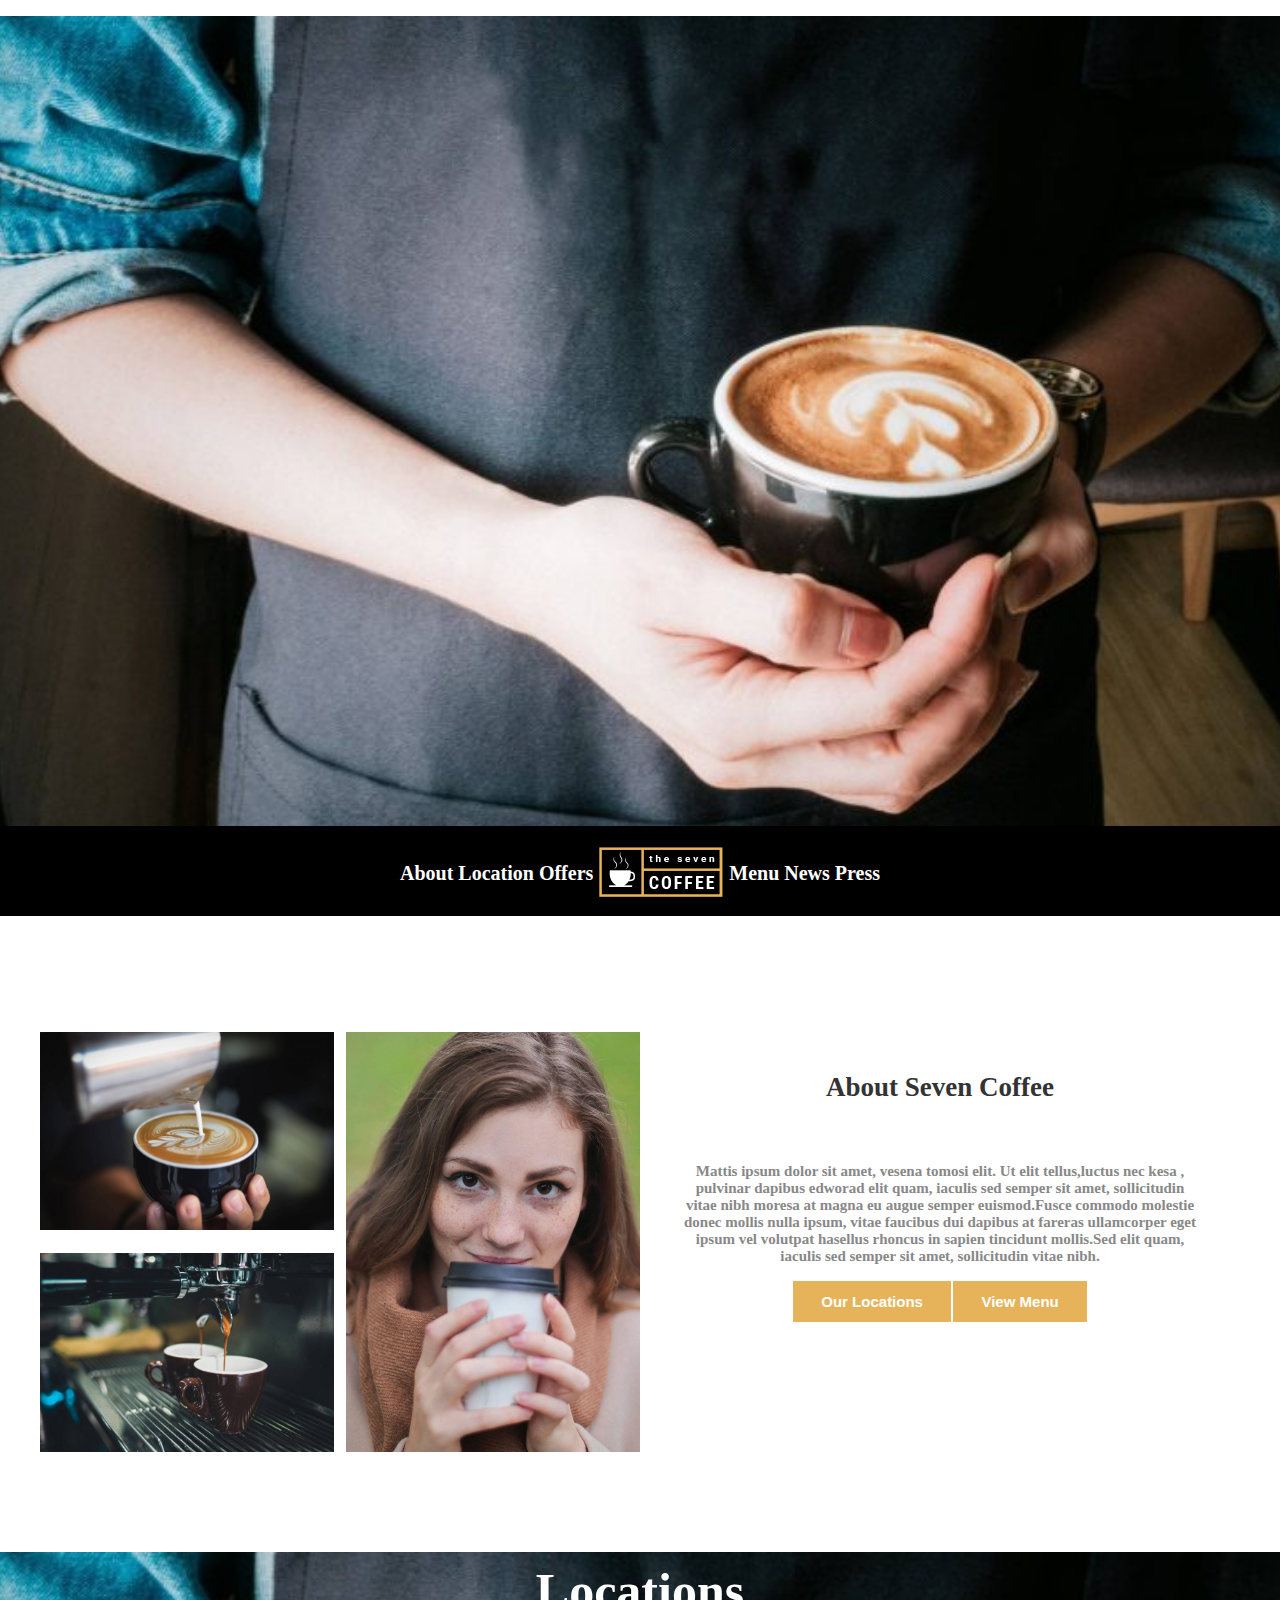
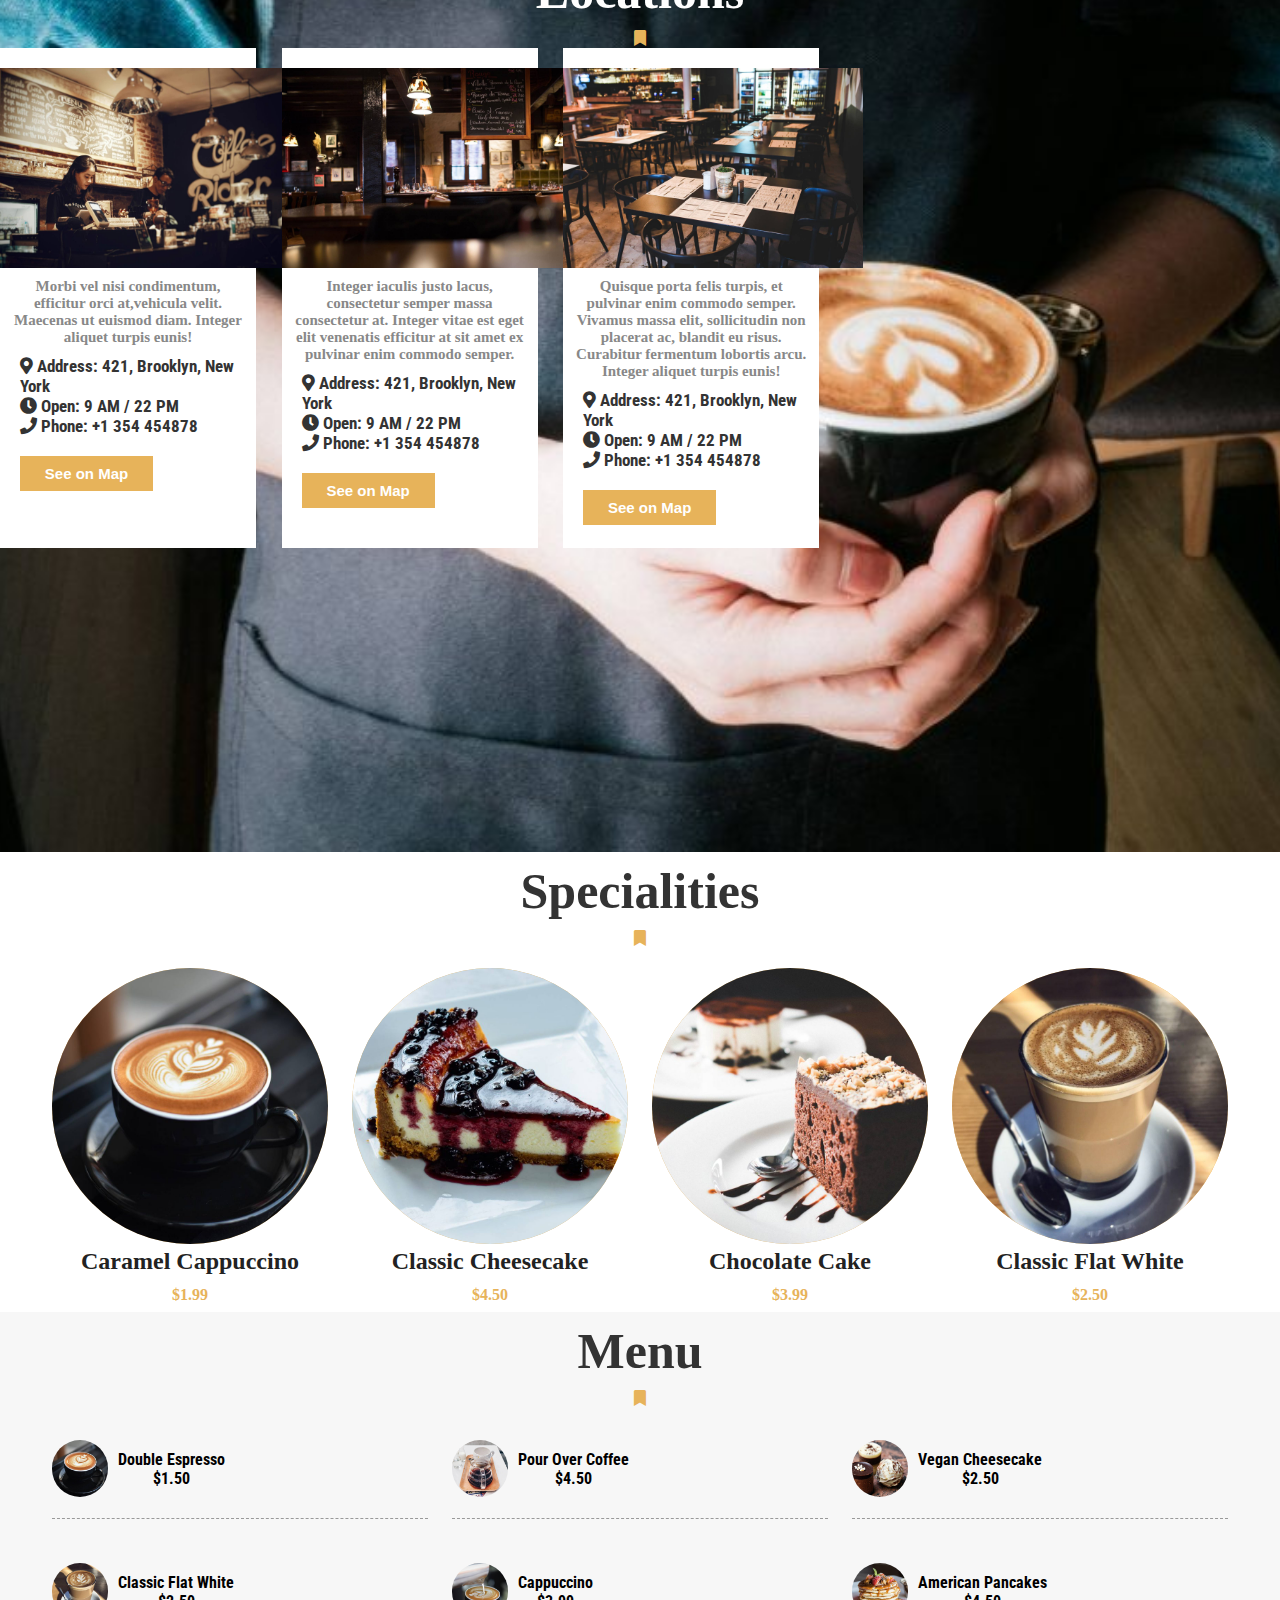
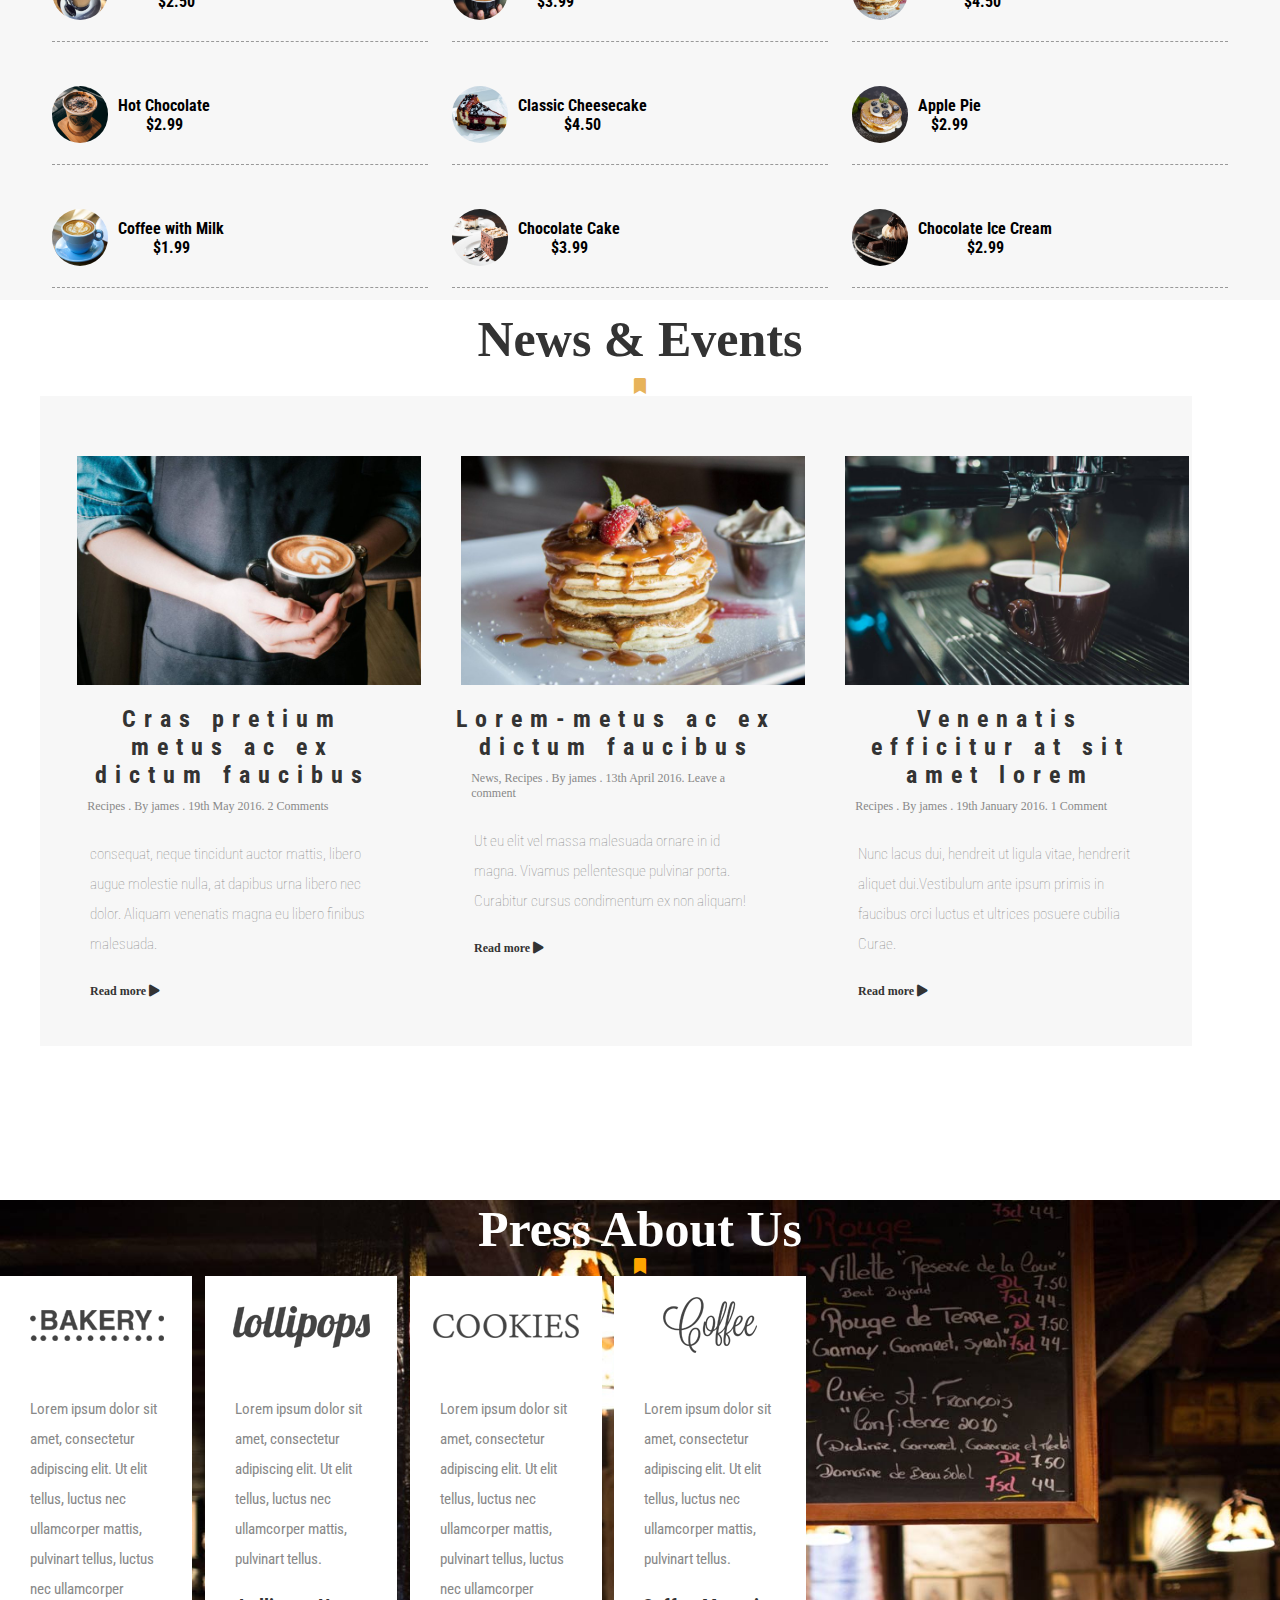
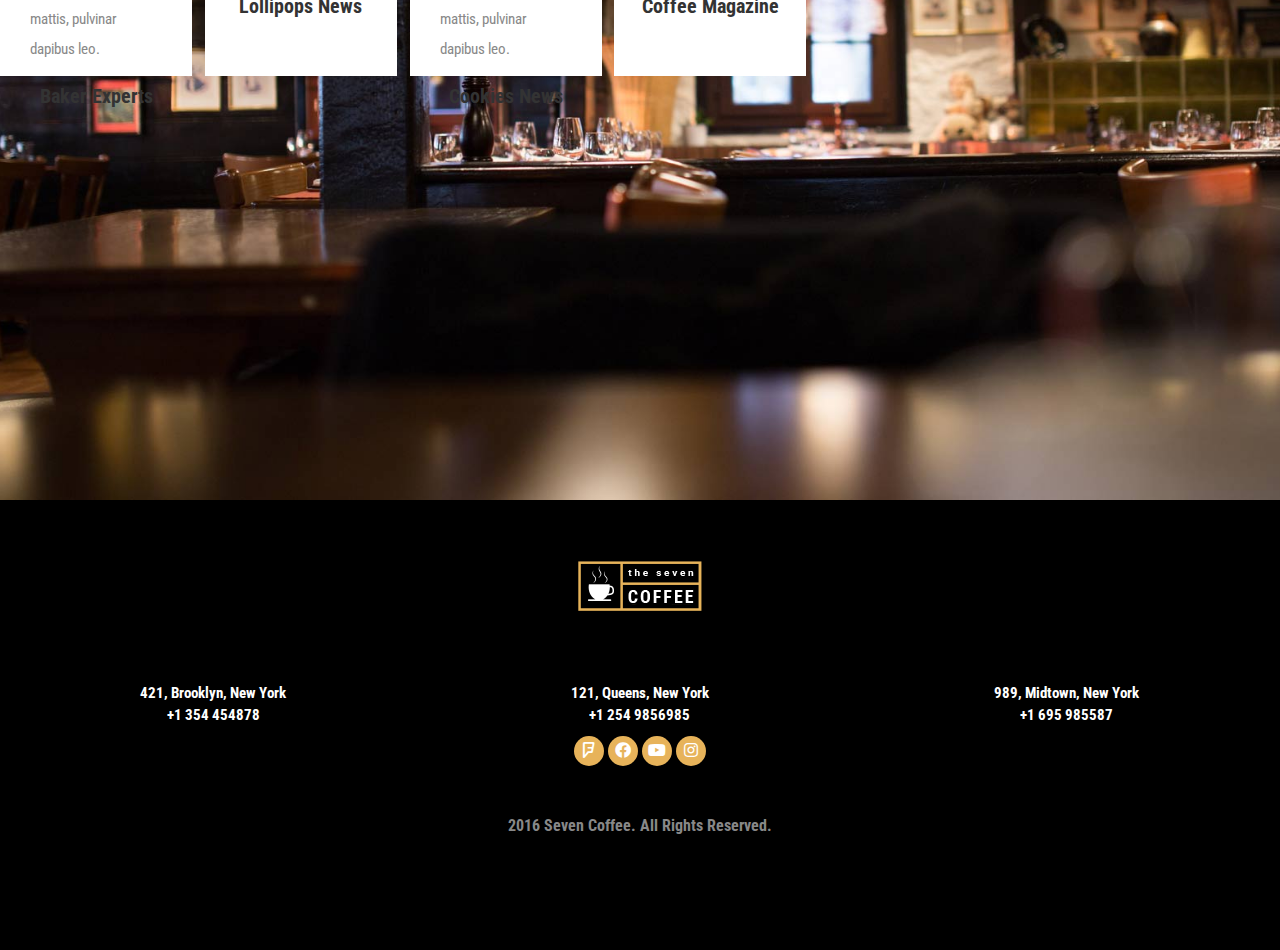
==== html/index1.html @ 7377c28b "0612" ====
<!DOCTYPE html>

<html lang="ko">

<head>
	<meta charset="UTF-8">
	<meta name="viewport" content="width=device-width, initial-scale=1.0">
	<title>커피홈페이지제작</title>
	<link rel="stylesheet" href="https://cdnjs.cloudflare.com/ajax/libs/font-awesome/5.13.0/css/all.min.css">
	<link rel="stylesheet" href="../favicon.ico">
	<link rel="stylesheet" href="../css/base.css">
	<link rel="stylesheet" href="../css/index1.css">
</head>

<body>
	<div class="main-wrap">
		<div class="navi">
			<span>About</span>
			<span>Location</span>
			<span>Offers</span>
			<img src="../img/l-m.png" alt="마크">
			<span>Menu</span>
			<span>News</span>
			<span>Press</span>


		</div><!-- navi-wrap -->
	</div><!-- main-wrap -->

	<div class="about-wrap wrapper clear">
		<div class="photo-wrap clear">
			<div class="photos">
				<div><img src="../img/c-sl-000-800x540.jpg" alt="커피잔" class="img"></div>
				<div><img src="../img/c-sl-004-800x540.jpg" alt="커피머신" class="img"></div>
			</div><!-- photos -->
			<div class="photosi clear">
				<img src="../img/c-sl-008-550x786.jpg" alt="사람" class="img">
			</div><!-- photosi -->
		</div><!-- photo-wrap clear -->
		<div class="navs-wrap">
			<div class="navi">
				<h2 class="slogan">About Seven Coffee</h2>
			</div><!-- navi -->
			<div class="desc">
				<h2>Mattis ipsum dolor sit amet, vesena tomosi elit. Ut elit tellus,luctus nec kesa ,
					pulvinar dapibus edworad elit quam, iaculis sed semper sit amet, sollicitudin vitae
					nibh moresa at magna eu augue semper euismod.Fusce commodo molestie
					donec mollis nulla ipsum, vitae faucibus dui dapibus at fareras ullamcorper
					eget ipsum vel volutpat hasellus rhoncus in sapien tincidunt mollis.Sed elit quam,
					iaculis sed semper sit amet, sollicitudin vitae nibh.</h2>
				<div class="bts">
					<button class="bts1">Our Locations</button>
					<button class="bts2">View Menu</button>
				</div>
				<!--bts-wrap  -->
			</div>
			<!--desc  -->
		</div><!-- navs-wrap -->
	</div><!-- about-wrap -->
	<div class="loc-wrap wrapper">
		<div class="loc-conts clear">
			<h3 class="logo"> Locations </h3>
			<span class="fa fa-bookmark"></span>
		</div><!-- loc-conts  -->
		<div class="loc-contss">
			<div class="loc-cont">
				<img src="../img/c-sl-012.jpg" alt="커피" class="img">
				<h1 class="slogan">Morbi vel nisi condimentum, efficitur orci at,vehicula velit. Maecenas ut euismod diam.
					Integer aliquet turpis eunis!</h1>
				<div class="infos clear">
					<div class="info">
						<span class="fa fa-map-marker-alt"></span>
						Address: 421, Brooklyn, New York
					</div>
					<div class="info ">
						<span class="fa fa-clock"></span>
						Open: 9 AM / 22 PM
					</div><!-- info -->
					<div class="info">
						<span class="fa fa-phone"></span>
						Phone: +1 354 454878
					</div><!-- info -->
				
				<div class="bt1 clear">
					<button>See on Map</button>
				</div><!--bt1  -->
			</div><!-- loc-cont -->
		</div>
			<div class="loc-cont">
				<img src="../img/c-sl-011.jpg" alt="커피" class="img">
				<h1 class="slogan">Integer iaculis justo lacus, consectetur semper massa consectetur at. Integer vitae
					est eget elit venenatis efficitur at sit amet ex pulvinar enim commodo semper.
				</h1>
				<div class="infos clear">
					<div class="info">
						<span class="fa fa-map-marker-alt"></span>
						Address: 421, Brooklyn, New York
					</div>
					<div class="info ">
						<span class="fa fa-clock"></span>
						Open: 9 AM / 22 PM
					</div><!-- info -->
					<div class="info">
						<span class="fa fa-phone">

						</span>
						Phone: +1 354 454878
					</div>
					<!--info  -->
			
				<div class="bt1">
					<button>See on Map</button>
				</div>
			</div>
			<!--loc-cont  -->
		</div>
		<!--infos  -->
			<div class="loc-cont">
				<img src="../img/c-sl-010.jpg" alt="커피" class="img">
				<h1 class="slogan">Quisque porta felis turpis, et pulvinar enim commodo semper.
					Vivamus massa elit, sollicitudin non placerat ac, blandit eu risus. Curabitur fermentum lobortis arcu.
					Integer aliquet turpis eunis!</h1>

				<div class="infos">
					<div class="info">
						<span class="fa fa-map-marker-alt"></span>
						Address: 421, Brooklyn, New York
					</div>
					<div class="info ">
						<span class="fa fa-clock"></span>
						Open: 9 AM / 22 PM
					</div><!-- info -->
					<div class="info">
						<span class="fa fa-phone">

						</span>
						Phone: +1 354 454878
					</div>
				
				<div class="bt1">
					<button>See on Map</button>
				</div>
			</div><!-- infoss -->

		</div>
		<!--loc-wrap  -->

	</div><!-- infoss -->
</div>
	<div class="circle-wrap wrapper">
		<div class="circles">
			<h3 class="logo"> Specialities</h3>
			<span class="fa fa-bookmark"></span>
		</div><!-- circles-wrap -->

		<div class="circles clear">
			<div class="circle">
				<div>
					<img src="../img/c-sl-021-800x800.jpg" alt="커피종류" class="img">
				</div>
				<span class="list">
					Caramel Cappuccino</span>
				<p>$1.99</p>
			</div><!-- circle-->
			<div class="circle">
				<div>
				<img src="../img/c-sl-016-800x800.jpg" alt="커피종류" class="img">
			</div>
				<span class="list">
					Classic Cheesecake</span>
				<p>$4.50</p>
			</div><!-- circle-->
			<div class="circle">
				<div>
				<img src="../img/c-sl-014-800x800.jpg" alt="커피종류" class="img">
			</div>
				<span class="list">
					Chocolate Cake</span>
				<p>$3.99</p>
			</div><!-- circle -->
			<div class="circle">
				<div>
				<img src="../img/c-sl-018-800x800.jpg" alt="커피종류" class="img">
			</div>
				<span class="list">
					Classic Flat White</span>
				<p>$2.50</p>
			</div><!-- circle -->
		</div>
	</div><!-- circle-wrap -->

	<div class="menu-wrap">
		<h3 class="logo">Menu</h3>
		<span class="fa fa-bookmark"></span>
		<div class="menus wrapper clear">
			<div class="menu">
				<img src="../img/c-sl-021-800x800.jpg" alt="커피종류">
				<div>
					<span>Double Espresso</span>
					<p>$1.50</p>
				</div>
			</div>
			<!--menu  -->

			<div class="menu">
				<img src="../img/c-sl-0127-800x800.jpg" alt="커피종류">
				<div>
				<span>
					Pour Over Coffee</span>
				<p>$4.50</p>
			</div>
			</div>
			<!--menu-->

			<div class="menu">
				<img src="../img/c-sl-013-800x800.jpg" alt="커피종류">
				<div>
				<span>
					Vegan Cheesecake</span>
				<p>$2.50</p>
			</div>
			</div>
			<!--menu   -->


			<div class="menu">
				<img src="../img/c-sl-018-800x800.jpg" alt="커피종류">
				<div>
				<span>
					Classic Flat White</span>
				<p>$2.50</p>
			</div>
			</div>
			<!--menuss  -->
			<div class="menu">
				<img src="../img/c-sl-000-800x800.jpg" alt="커피종류">
				<div>
				<span>
					Cappuccino</span>
				<p>$3.99</p>
			</div>
			</div>
			<!--menu-->

			<div class="menu">
				<img src="../img/c-sl-0129-800x800.jpg" alt="커피종류">
				<div>
				<span>
					American Pancakes</span>
				<p>$4.50</p>
			</div>
			</div>
			<!--menu   -->
			<div class="menu">
				<img src="../img/c-sl-0125-800x800.jpg" alt="커피종류">
				<div>
				<span>
					Hot Chocolate</span>
				<p>$2.99</p>
			</div>
			</div>
			<!--menuss  -->
			<div class="menu">
				<img src="../img/c-sl-016-800x800.jpg" alt="커피종류">
				<div>
				<span>
					Classic Cheesecake</span>
				<p>$4.50</p>
			</div>
			</div>
			<!--menu-->

			<div class="menu">
				<img src="../img/c-sl-0130-800x800.jpg" alt="커피종류">
				<div>
				<span>
					Apple Pie</span>
				<p>$2.99</p>
			</div>
			</div>
			<!--menu   -->
			<div class="menu">
				<img src="../img/c-sl-0126-800x800.jpg" alt="커피종류">
				<div>
				<span>
					Coffee with Milk</span>
				<p>$1.99</p>
			</div>
			</div>
			<!--menu   -->
			<div class="menu">
				<img src="../img/c-sl-014-800x800.jpg" alt="커피종류">
<div>
				<span>
					Chocolate Cake</span>
				<p>$3.99</p>
			</div>
			</div>
			<!--menuss  -->
			<div class="menu">
				<img src="../img/c-sl-0131-800x800.jpg" alt="커피종류">
				<div>
				<span>
					Chocolate Ice Сream</span>
				<p>$2.99</p>
			</div>
			</div>
			<!--menu-->
		</div>
	</div>
	<!--menu-wrap- -->

	<div class="new-wrap wrapper">
		<div class="news">
			<h3 class="logo">News & Events </h3>
			<span class="fa fa-bookmark"></span>
		</div>
		<div class="newss">
			<img src="../img/c-sl-005-768x512.jpg" alt="커피" class="img">

			<div class="title">
				<span>Cras pretium metus ac ex dictum faucibus</span></div>
			<div class="date">
				<span> Recipes . By james . 19th May 2016.
					2 Comments</span></div>

			<div class="desc">
				<p> consequat, neque tincidunt auctor mattis, libero augue molestie nulla, at dapibus urna libero nec dolor.
					Aliquam venenatis magna eu libero finibus malesuada.</p>
			</div>
			<div class="more">
				<p>Read more <span class="fa fa-play"></p></span>
			</div>

		</div>
		<!--news  -->

		<div class="newss">
			<img src="../img/c-sl-0129-768x512.jpg" alt="커피" class="img">
			<div class="title">
				<span>Lorem-metus ac ex dictum faucibus</span></div>
			<div class="date">
				<span>News, Recipes . By james . 13th April 2016.
					Leave a comment</span></div>

			<div class="desc">
				<p>Ut eu elit vel massa malesuada ornare in id magna. Vivamus pellentesque pulvinar porta. Curabitur cursus
					condimentum ex non aliquam!</p>
			</div>
			<div class="more">
				<p>Read more <span class="fa fa-play"></p></span>
			</div>


		</div>
		<!--newss -->
		<div class="newss">
			<img src="../img/c-sl-004-768x512.jpg" alt="커피" class="img">
			<div class="title">
				<span>Venenatis efficitur at sit amet lorem</span></div>
			<div class="date">
				<span> Recipes . By james . 19th January 2016.
					1 Comment</span></div>

			<div class="desc">
				<p>Nunc lacus dui, hendreit ut ligula vitae, hendrerit aliquet dui.Vestibulum ante ipsum primis in faucibus
					orci luctus et ultrices posuere cubilia Curae.</p>
			</div>
			<div class="more">
				<p>Read more <span class="fa fa-play"></p></span>
			</div>
		</div>
		<!--newss -->


	</div>
	<!--new-wrap  -->

	<div class="press-wrap wrapper clear">
		<div class="pressis ">
			<h3 class="logois">Press About Us</h3>
			<span class="fa fa-bookmark"></span>
		</div><!-- pressis  -->

		<div class="presss-wrap">
			<div class="presse">
			<div class="title">
				<span><img src="../img/logo2.png" alt="사진"></span></div>
			<div class="desc">
				<p>Lorem ipsum dolor sit amet, consectetur adipiscing elit. Ut elit tellus,
					luctus nec ullamcorper mattis,
					pulvinart tellus, luctus nec ullamcorper mattis, pulvinar dapibus leo.</p>
			</div>
			<div class="descs">
				<p>Baker Experts</p>
			</div>
		</div>
		<!--presss-wrap  -->


		<div class="presse">
			<div class="title">
				<span><img src="../img/logo1.png" alt="사진"></span></div>
			<div class="desc">
				<p>Lorem ipsum dolor sit amet, consectetur adipiscing elit. Ut elit tellus, luctus nec ullamcorper mattis,
					pulvinart tellus.</p>
			</div>
			<div class="descs">
				<p>Lollipops News</p>
			</div>


		</div>
		<!--press-wrap  -->

		<div class="presse">
			<div class="title">
				<span><img src="../img/logo4.png" alt="사진"></span></div>
			<div class="desc">
				<p>Lorem ipsum dolor sit amet, consectetur adipiscing elit. Ut elit tellus,
					luctus nec ullamcorper mattis,
					pulvinart tellus, luctus nec ullamcorper mattis, pulvinar dapibus leo.</p>
			</div>
			<div class="descs">
				<p>Cookies News</p>
			</div>

		</div>
		<!--press-wrap  -->

		<div class="presse">
			<div class="title">
				<span><img src="../img/logo3.png" alt="사진"></span></div>
			<div class="desc">
				<p>Lorem ipsum dolor sit amet, consectetur adipiscing elit. Ut elit tellus, luctus nec ullamcorper mattis,
					pulvinart tellus.</p>
			</div>
			<div class="descs">
				<p>Coffee Magazine</p>
			</div>

		</div>
		<!--presss-wrap  -->
	</div>
	<!--press-wrap  -->
</div>
	<div class="footer-wrap clear">
		<div class="logos">
			<img src="../img/l-m.png" alt="로고">
		</div><!-- logos -->
		<div class="footers-wrap">
			<div class="footeris">
				<div class="ad"> 421, Brooklyn, New York<br>
					+1 354 454878
				</div>
			</div><!-- footeris -->

			<div class="footeris">
				<div class="ad">121, Queens, New York<br>
					+1 254 9856985
				</div>
			</div><!-- footeris-->

			<div class="footeris">
				<p class="ad">989, Midtown, New York<br>
					+1 695 985587</p>

			</div><!-- footers -->
		</div><!-- footers-wrap -->


		<div class="copy-wrap wrapper clear">

			<div class="copys">
				<p class="foursquare-icon"><i class="fab fa-foursquare"></i></p>
			</div>
			<div class="copys">
				<p class="facebook-icon"><i class="fab fa-facebook"></i></p>
			</div>

			<div class="copys">
				<p class="youtube-icon"><i class="fab fa-youtube"></i></p>
			</div>
			<div class="copys">
				<p class="insta-icon"><i class="fab fa-instagram"></i></p>
			</div>
		</div><!-- copy-wrap -->

		<div class="last-wrap clear">
			<div class="lasts">
				<span>2016 Seven Coffee. All Rights Reserved.</span>
			</div>
		</div><!-- last-wrap -->
---- css/base.css ----
/*********** Normalize ***********/
html,
body,
h1,
h2,
h3,
h4,
h5,
h6,
p,
div,
input,
textarea,form,
select,header,section,article,footer {
	margin: 0;
	padding: 0;
	box-sizing: border-box;
}

img {
	vertical-align: bottom;
}

/*********** 공통사항 ***********/
.clear:after {
	content: "";
	display: block;
	clear: both;
}

.img {
	width: 100%;
}

.imgx {
	max-width: 100%;
}

.pointer {
	cursor: pointer;
}
---- css/index1.css ----
@import url('https://fonts.googleapis.com/css2?family=Roboto+Condensed:wght@300;400;700&display=swap');

/* font-family: 'Roboto Condensed', sans-serif; */
/* common */
.img {
	max-width: 10000px;
	margin: 0 auto;
	position: relative;

}

.title {
	font-size: 50px;
	text-align: center;
	font-family: 'Roboto Condensed', sans-serif;
	font-weight: bold;
	letter-spacing: 8px;
	padding: 20px 0;
}

.clearfix {
	clear: both;
}

.logo {
	text-align: center;
	padding: 10px 0;
	font-size: 50px;
	color: #333;
}


.wrapper {
	width: 100%;
	max-width: 1200px;
	text-align: center;
	margin: 0 auto;
}

.banner {
	background-repeat: no-repeat;
	background-position: center;
	background-size: cover;
	background-attachment: fixed;

}



/* main-wrap */
.main-wrap {
	width: 100%;
	height: 100vh;

	color: white;
	text-align: center;
	margin: 16px 0;
	background: url(../img/c-sl-005-768x512.jpg) no-repeat center;
	background-size: cover;
	position: relative;
}

.main-wrap>.navi {
	width: 100%;
	height: 10%;
	background-color: #000;
	position: absolute;
	font-weight: bold;
	line-height: 50px;
	bottom: 0;
	font-size: 20px;

	padding: 20px 20px;
}




.main-wrap>.navi:hover {
	color: #e6ac65;
	display: block;
}

.main-wrap>.navi {
	cursor: pointer;
}


/****************  about-wrap  ****************/

.about-wrap>div {
	width: 50%;
	float: left;
	padding: 100px 0;
}

.photos {
	width: 49%;
	float: left;
}

.photos> :last-child {
	margin-top: 23px;
}

.photosi {
	width: 49%;
	float: left;
	margin-left: 2%;
}

.navi>.slogan {
	padding: 40px 30px;
	margin: 0 10px;
	text-align: center;
	font-size: 27px;
	font-weight: bold;
	color: #333;
}

.navs-wrap>.desc {
	font-size: 10px;
	color: #888;
	letter-spacing: normal;
	text-align: center;
	font-weight: 50;
	padding: 20px 40px 40px 40px;

}

.navs-wrap .bts {
	text-align: center;
	margin-top: 1rem;
}

.navs-wrap button {
	border: none;
	background-color: #e7b35a;
	padding: 0.75rem 1.75rem;
	color: white;
	font-size: 15px;
	font-weight: bold;
	cursor: pointer;
}

.navs-wrap button:hover {
	background-color: #8a672b;

}

/*
.bts>.bts1 {
	padding: 8px 14px 8px 14px;

	background-color: #e7b35a;
	color: white;
	float: left;
	font-size: 8px;
	margin: 40px 60px;
	font-weight: bold;
}
.bts>.bts2 {
	padding: 8px 14px 8px 14px;
	background-color: #e7b35a;
	color: white;
	float: right;
	font-size: 8px;
	margin: 40px 60px;
	font-weight: bold;
}
.bts1:hover {
	background-color: #8a672b;
	cursor: pointer;
}
.bts2:hover {
	background-color: #8a672b;
	cursor: pointer;
}
*/
/****************  loc-wrap  ****************/
.loc-wrap>.loc-conts>.logo {
	text-align: center;
	color: white;
}

.loc-conts>span {
	color: #e7b35a;
}

.loc-wrap {
	max-width: 10000px;
	width: 100%;
	height: 100vh;
	background: url(../img/c-sl-005-768x512.jpg) no-repeat center;
	background-size: cover;


	position: relative
}


.loc-conts {

	text-align: center;
	position: relative;
}



.loc-contss>div {
	width: 20%;
	height: 500px;
	background-color: white;
	float: left;
	text-align: center;

}

.loc-cont:nth-child(2) {
	margin: 0 2%;
}


.loc-cont>img {
	width: 300px;
	height: 200px;
	margin-top: 20px;
	cursor: pointer;
	background-color: olive;

}

.loc-wrap:hover img {
	opacity: 0.7;

}

.loc-cont>.slogan {
	font-size: 15px;
	color: #888;
	padding: 10px 10px;
	text-align: center
}

.infos>.info {
	font-size: 17px;
	font-weight: bold;
	color: #333;
	font-family: 'Roboto Condensed', sans-serif;
	padding: 0 20px;
	text-align: left;

}

.loc-contss button {
	border: none;
	background-color: #e7b35a;
	padding: 0.55rem 1.55rem;
	float: left;
	font-size: 15px;
	font-weight: bold;
	cursor: pointer;
	color: white;
	margin-top: 10px;
	left: 10px;
}

.bt1 {
	padding: 10px 20px;
}

/**************** circle-wrap  ****************/

.circle-wrap>.circles>span {
	color: #e7b35a;
}

.circles>.circle {
	width: 23%;
	margin: 0 1%;
	float: left;
}

.circles>.circle>div {
	border-radius: 50%;
	overflow: hidden;
	background-color: #e7b35a;
	margin-top: 20px;
}


.circle:hover img {
	opacity: 0.7;
}

.circle-wrap>.logo {
	font-size: 50px;
	padding: 50px 0;
	font-weight: bold;


}



.circle>.list {
	font-size: 24px;
	line-height: 34px;
	font-weight: bold;
	text-align: center;
	margin-bottom: 5px;
	color: #222;
}

.circle>p {
	font-size: 16 px;
	line-height: 34px;
	color: #e7b35a;
	font-weight: bold;
}

/****************  menu-wrap  ****************/
.menu-wrap {
	background: #e9e8e859;
	position: relative;
	text-align: center;
}

.meuns>.logo {
	text-align: center;
	margin-top: 20px;
}

.menu-wrap>span {
	color: #e7b35a;

}



.menu-wrap .menu {
	font-weight: bold;
	font-family: 'Roboto Condensed', sans-serif;
	float: left;
	width: 31.3333%;
	margin: 1%;
	padding: 20px 0;
	border-bottom: 1px dashed #999;
}

.menu>img {
	border-radius: 50%;
	width: 15%;
	height: 15%;
	float: left;
}

.menu>div {
	padding: 10px 10px;
	float: left;
	text-align: center;
}

.meun-wrap>span>p {
	color: #e7b35a;
}





/****************  new-wrap  ****************/
.new-wrap {
	width: 100%;
	height: 100vh;
	background-size: cover;
	position: relative;
	padding: 40px 20;
}

.news>.logo {
	padding: 10px 0;
}

.news>span {
	color: #e7b35a;
	;
}


.newss {
	width: 32%;
	height: 650px;
	float: left;
	background: #e9e8e859;
	padding: 40px 20px;
}

.newss>.title {
	font-size: 24px;
	text-align: center;
	font-weight: bold;
	font-family: 'Roboto Condensed', sans-serif;
	color: #333;
	padding: 5px 10px;
	cursor: pointer;


}

.newss>.title:hover {
	color: orange;
	border-bottom: orange;
}

.newss>.date {
	font-size: 0.75em;
	text-align: left;
	color: #888;
	padding: 5px 10px;
}

.desc>p {
	text-align: left;
	padding: 20px 0;
	font-family: 'Roboto Condensed', sans-serif;
	font-size: 1em;
	color: #888;
	padding: 5px 30px;
}

.more>p {
	text-align: left;
	color: #333;
	font-size: 0.75em;
	font-weight: bold;
	cursor: pointer;
	padding: 5px 30px;
}

.more>p:hover {
	color: orange;
	border-bottom: orange;
}

.newss>:nth-child(1) {
	margin: 0 5%;
}

.newss>:nth-child(3) {
	margin: 0 5%;
}

.newss>.img {
	padding: 20px 0;
	float: left;
	position: relative;
}









/****************  press-wrap  ****************/
.press-wrap {
	max-width: 10000px;
	width: 100%;
	height: 100vh;
	background: url(../img/c-sl-011.jpg) no-repeat center;
	background-size: cover;
	padding: 0px 100;
}

.pressis>.logois {
	font-size: 50px;
	color: white;
}

.pressis>span {
	color: orange;
}

.presss-wrap .presse {
	width: 15%;
	height: 400px;
	background: white;
	font-size: 20px;
	text-align: center;
	color: #888;
	font-weight: bold;
	float: left;}




.presse:nth-child(2) {
	margin: 0 1%;
}




.presse:nth-child(4) {
	margin: 0 1%;
}





.desc>p {
	font-size: 15px;
	padding: 20px 30px;
	font-family: 'Roboto Condensed', sans-serif;
	line-height: 30px;
	text-align: left;
	font-weight: lighter;
}

.presse>.descs {
	color: #333;
	font-family: 'Roboto Condensed', sans-serif;
}






.footer-wrap {
	background: black;
	height: 50vh;
	position: relative;
}

.footer-wrap>.logos {
	padding: 60px 0;
	text-align: center;
}



.footers-wrap>.footeris {
	color: white;
	width: 33.3333%;
	text-align: center;
	float: left;
	font-weight: bold;
	font-size: 15px;
	line-height: 22px;
	font-family: 'Roboto Condensed', sans-serif;
	padding: 10px 20px;
}

.footeris>.ad:nth-child(1) {
	margin: 0 5%;
}

.footeris>.ad:nth-child(3) {
	margin: 0 5%;
}

/****************  copy-wrap  ****************/
.copy-wrap {
	background: black;
	width: 10000%;
}



.copy-wrap>.copys {
	color: white;
	background-color: #e7b35a;
	border-radius: 50%;
	min-width: 30px;
	min-height: 30px;
	line-height: 30px;

	text-align: center;
	cursor: pointer;
	display: inline-block;
}



.copy-wrap .copys .foursquare-icon:hover {

	background-color: white;
	border-radius: 50%;
	color: #e7b35a;


}

.copy-wrap .copys .facebook-icon:hover {

	background-color: white;
	border-radius: 50%;
	color: #e7b35a;
}



.copy-wrap .copys .youtube-icon:hover {


	background-color: white;
	border-radius: 50%;
	color: #e7b35a;


}

.copy-wrap .copys .insta-icon:hover {

	background-color: white;
	border-radius: 50%;
	color: #e7b35a;
}






.last-wrap .lasts {
	position: relative;
	margin-top: 50px;
	text-align: center;
	font-weight: bold;
	font-family: 'Roboto Condensed', sans-serif;
	color: #888;
}
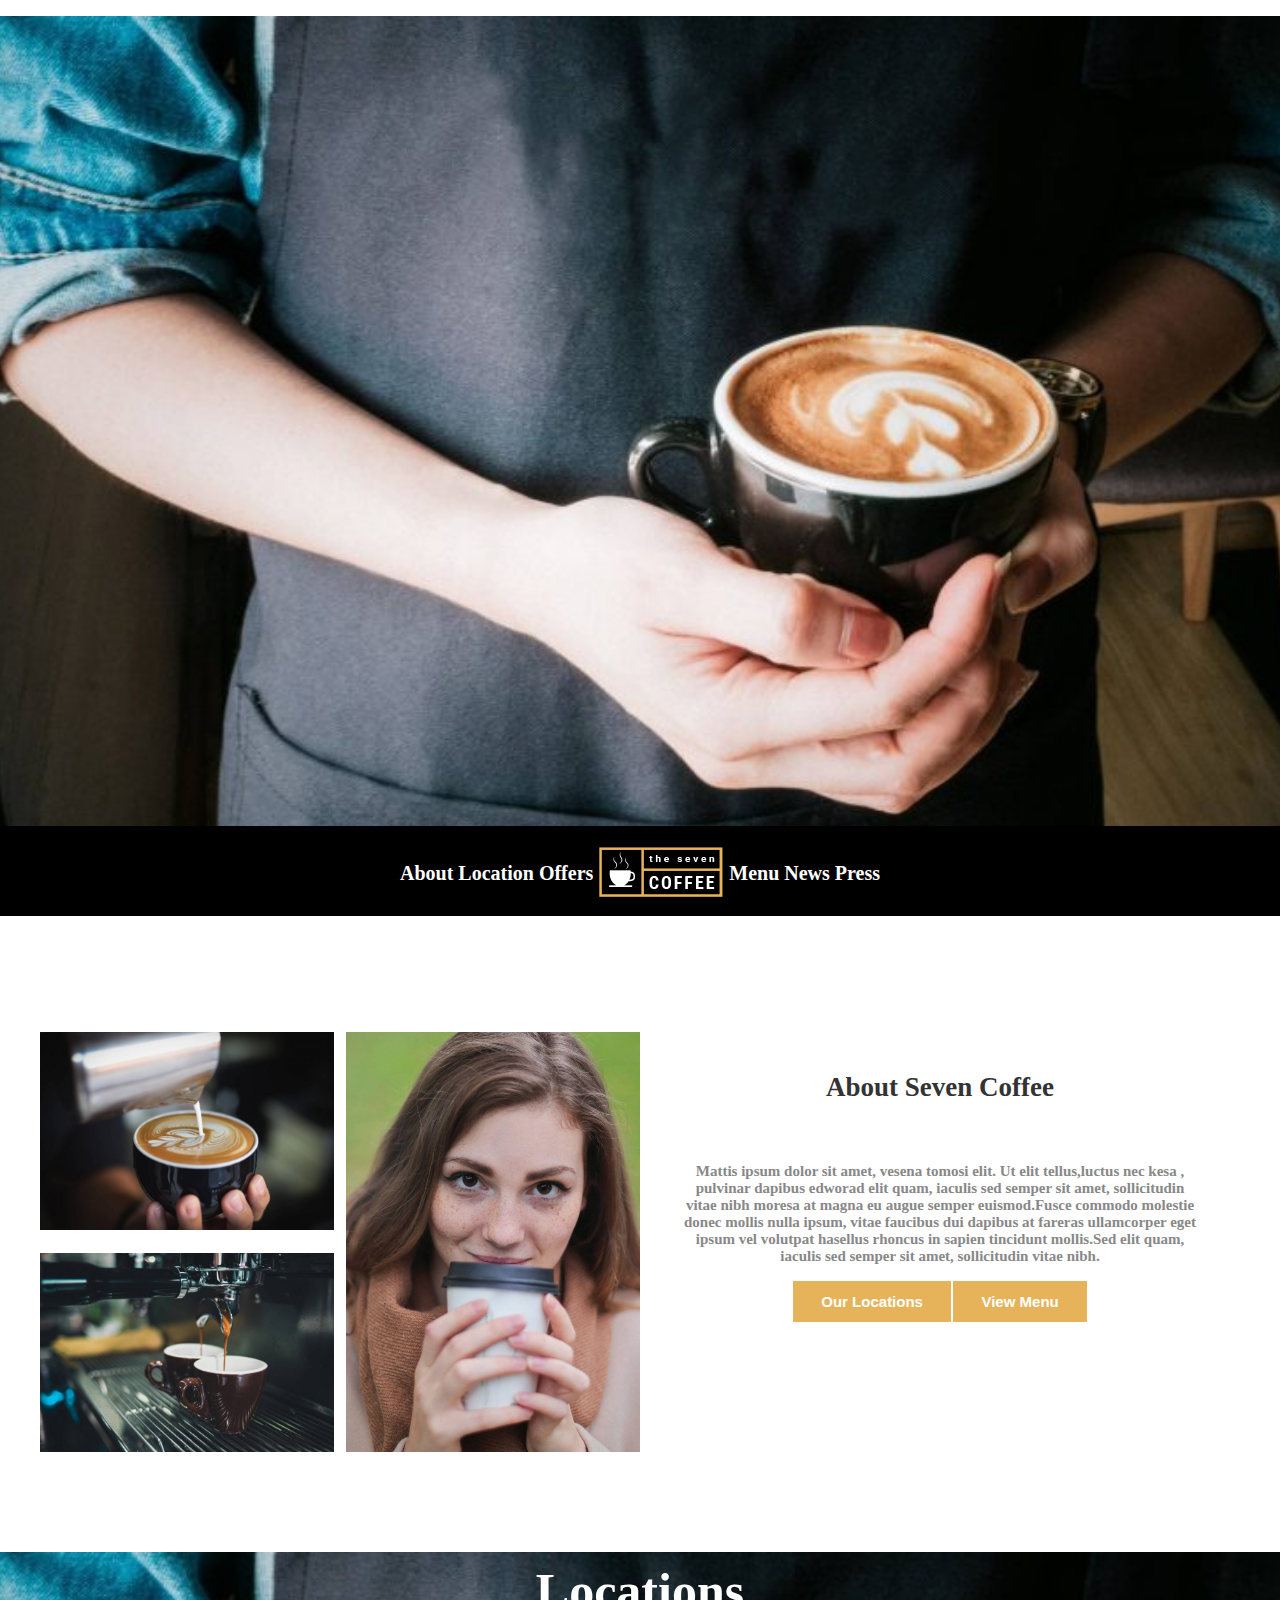
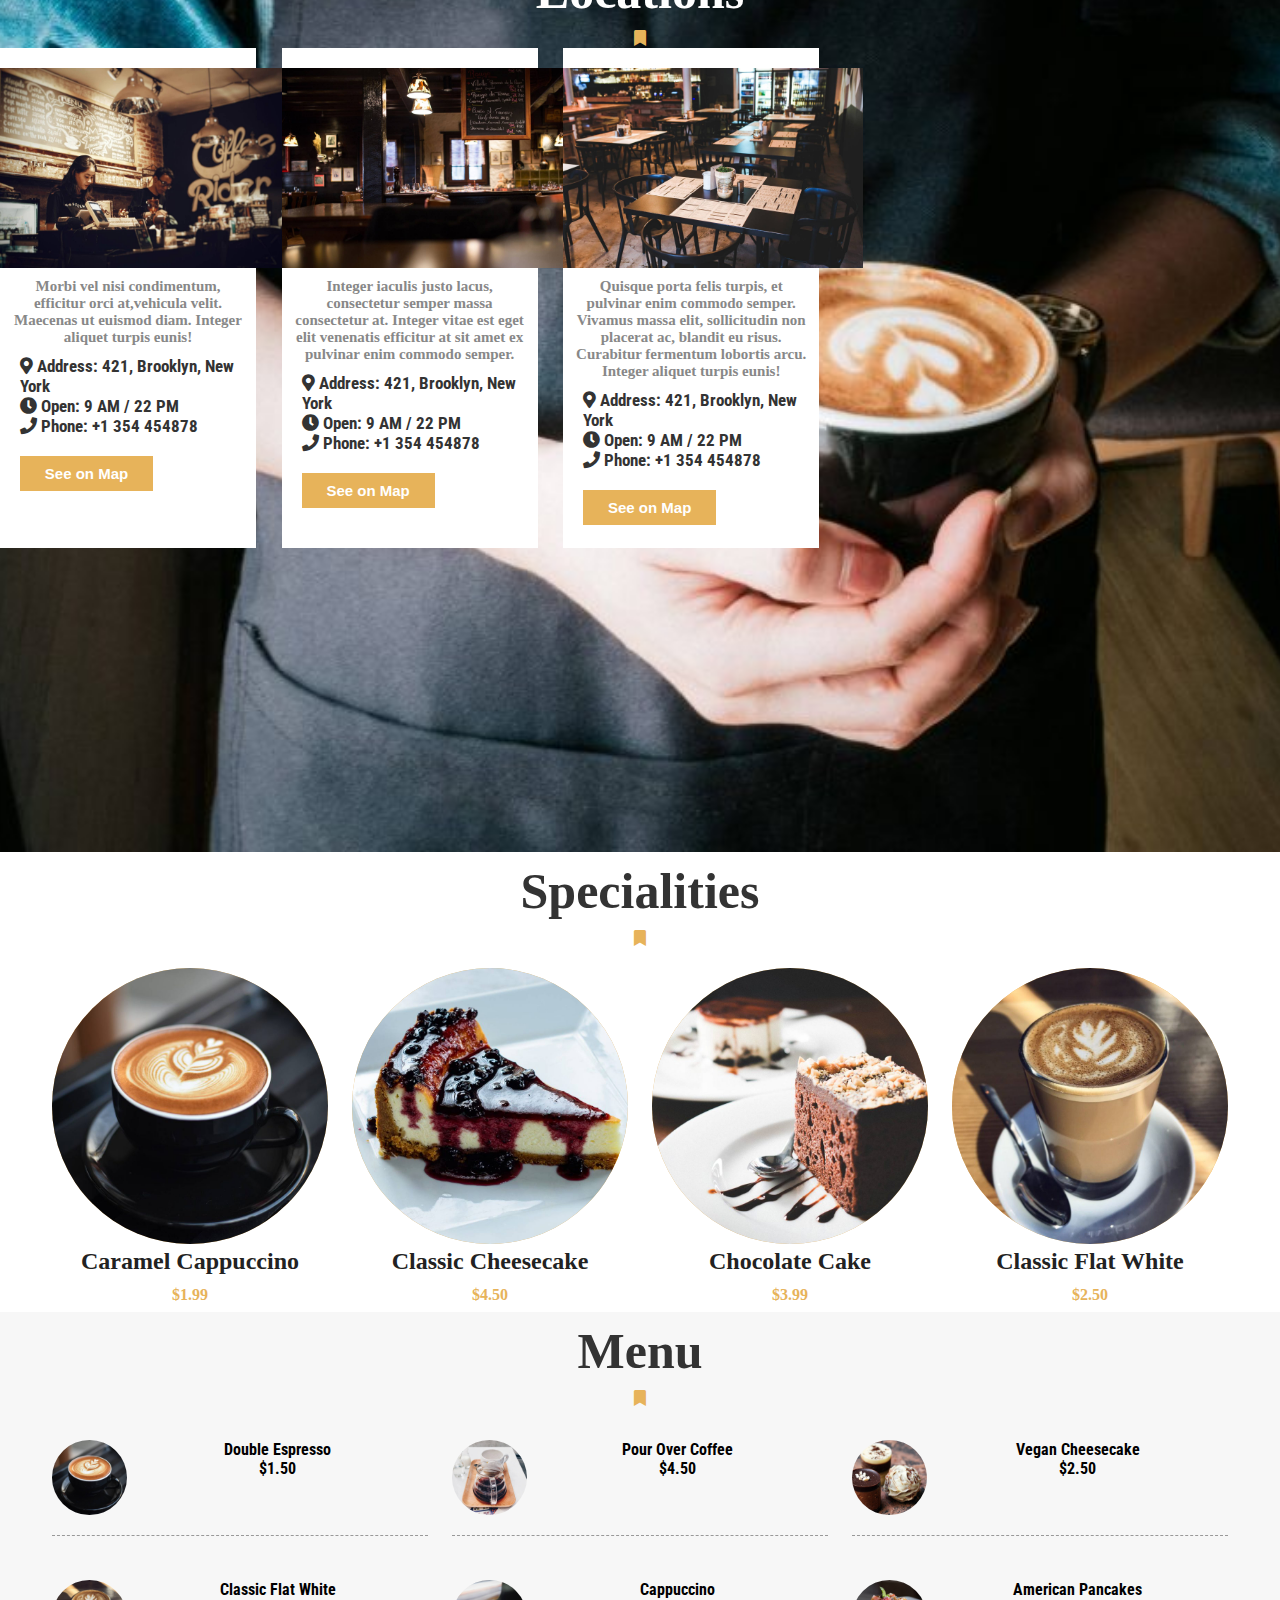
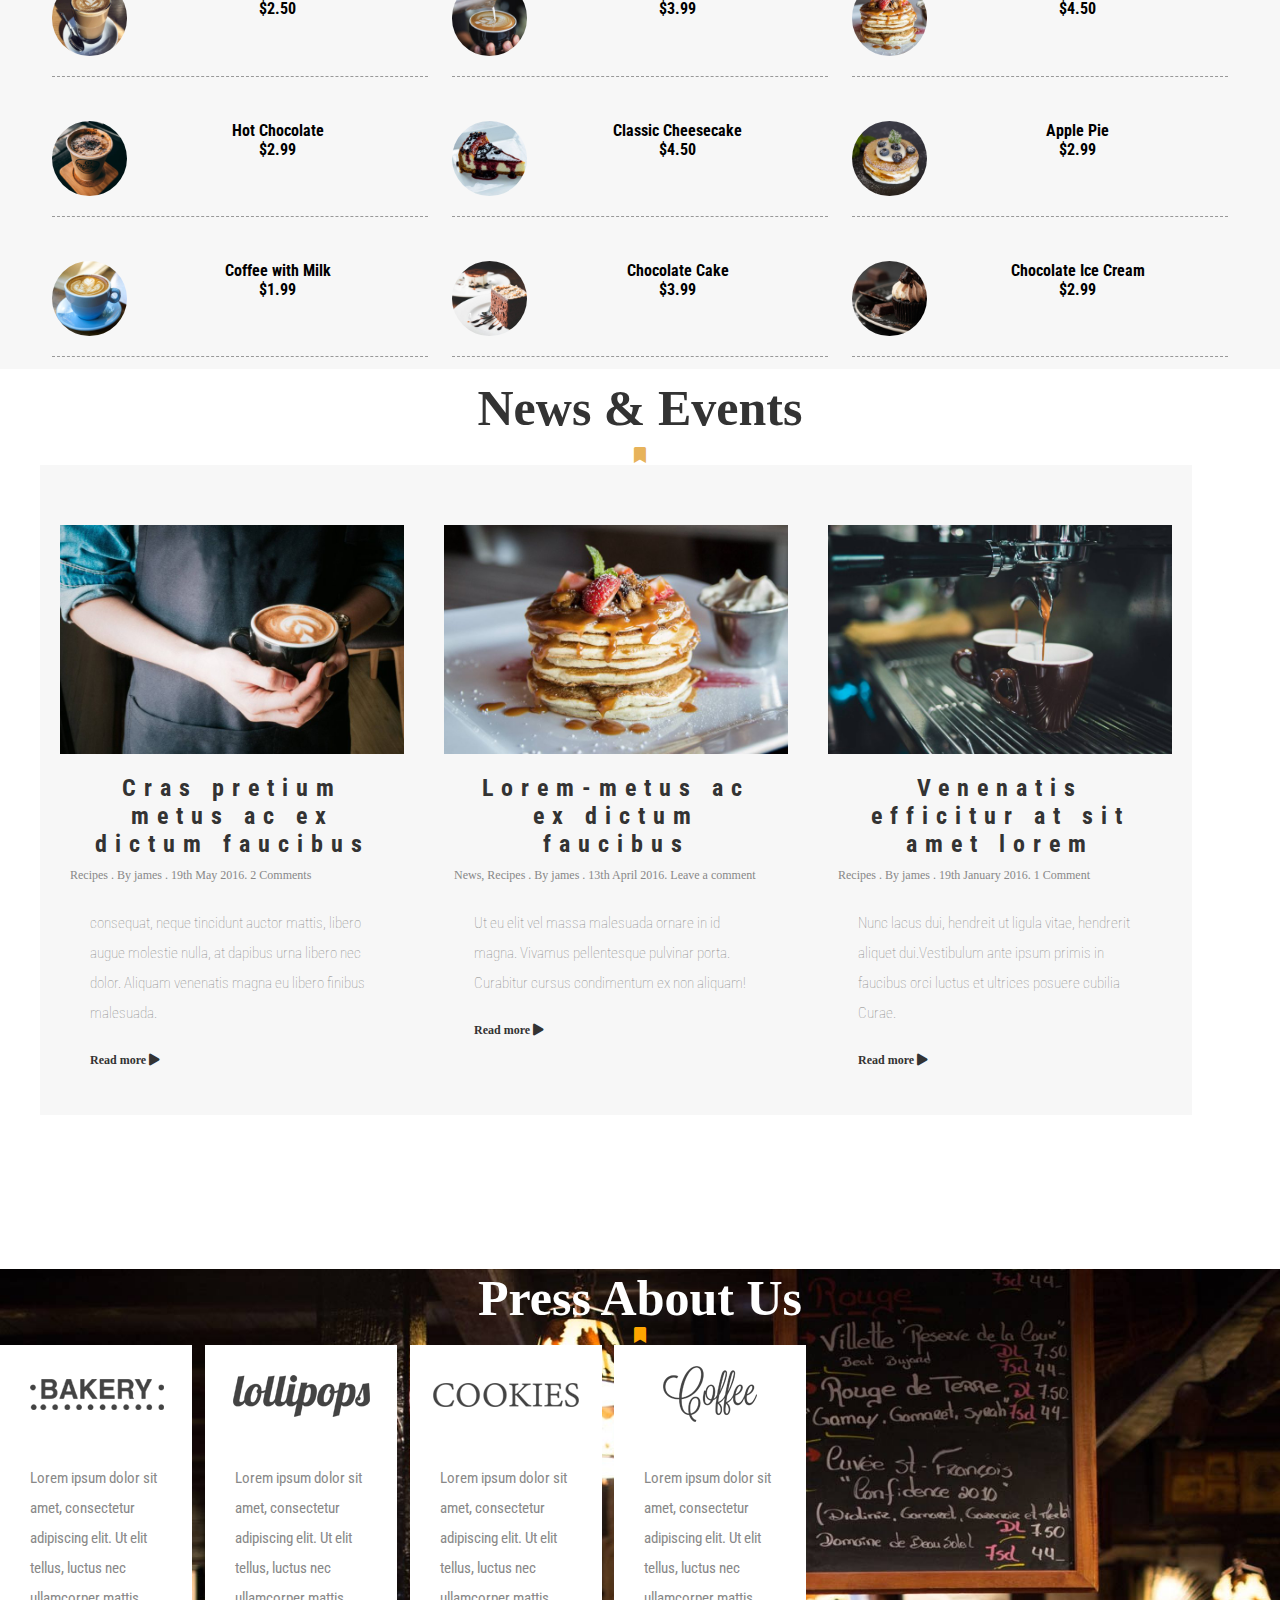
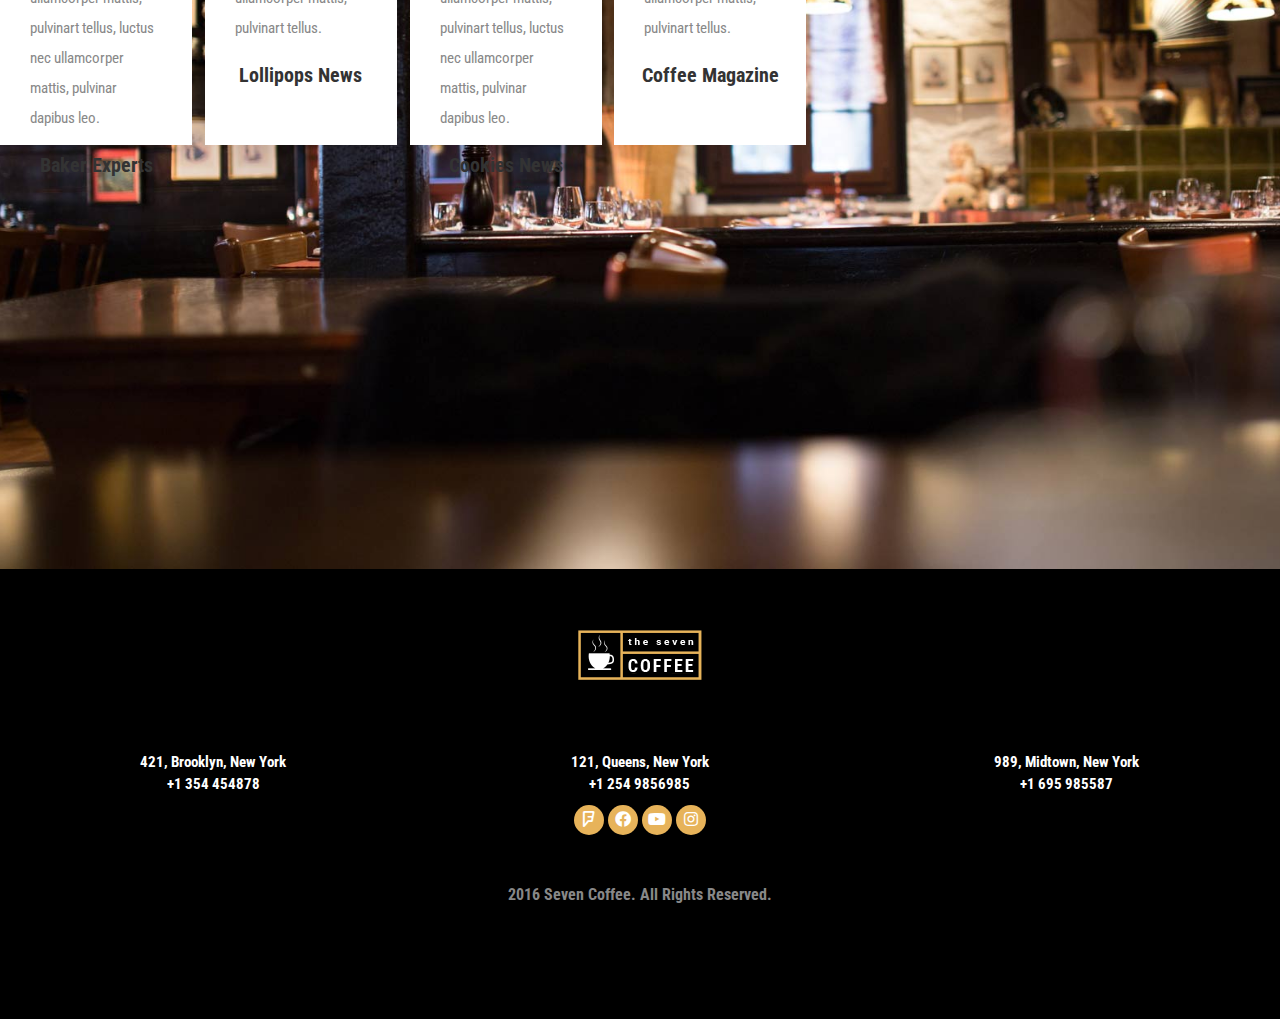
==== commit 0b665bd9: "복습" ====
--- a/html/index1.html
+++ b/html/index1.html
@@ -62,7 +62,7 @@
 			<h3 class="logo"> Locations </h3>
 			<span class="fa fa-bookmark"></span>
 		</div><!-- loc-conts  -->
-		<div class="loc-contss">
+		<div class="loc-contss clear">
 			<div class="loc-cont">
 				<img src="../img/c-sl-012.jpg" alt="커피" class="img">
 				<h1 class="slogan">Morbi vel nisi condimentum, efficitur orci at,vehicula velit. Maecenas ut euismod diam.
@@ -335,7 +335,10 @@
 		</div>
 		<!--news  -->
 
-		<div class="newss">
+		<div
+		
+		
+		class="newss">
 			<img src="../img/c-sl-0129-768x512.jpg" alt="커피" class="img">
 			<div class="title">
 				<span>Lorem-metus ac ex dictum faucibus</span></div>
--- a/css/index1.css
+++ b/css/index1.css
@@ -193,21 +193,16 @@
 	height: 100vh;
 	background: url(../img/c-sl-005-768x512.jpg) no-repeat center;
 	background-size: cover;
-
-
-	position: relative
-}
-
-
-.loc-conts {
-
-	text-align: center;
-	position: relative;
-}
-
-
-
-.loc-contss>div {
+	position: relative;
+}
+
+
+.loc-wrap .loc-contss {text-align: center;
+}
+
+
+
+.loc-contss >.loc-cont {
 	width: 20%;
 	height: 500px;
 	background-color: white;
@@ -219,6 +214,7 @@
 .loc-cont:nth-child(2) {
 	margin: 0 2%;
 }
+
 
 
 .loc-cont>img {
@@ -230,7 +226,8 @@
 
 }
 
-.loc-wrap:hover img {
+.loc-cont:hover img {
+	background-color: orange;
 	opacity: 0.7;
 
 }
@@ -350,18 +347,15 @@
 
 .menu>img {
 	border-radius: 50%;
-	width: 15%;
-	height: 15%;
-	float: left;
-}
-
-.menu>div {
-	padding: 10px 10px;
-	float: left;
-	text-align: center;
-}
-
-.meun-wrap>span>p {
+	width: 20%;
+	height: 20%;
+	float: left;
+}
+
+
+
+.menu-wrap>.menus>.p {
+	float: left;
 	color: #e7b35a;
 }
 
@@ -443,13 +437,10 @@
 	border-bottom: orange;
 }
 
-.newss>:nth-child(1) {
-	margin: 0 5%;
-}
-
-.newss>:nth-child(3) {
-	margin: 0 5%;
-}
+.newss>:nth-child(2) {
+	margin: 0 2%;
+}
+
 
 .newss>.img {
 	padding: 20px 0;
@@ -492,7 +483,8 @@
 	text-align: center;
 	color: #888;
 	font-weight: bold;
-	float: left;}
+	float: left;
+}
 
 
 
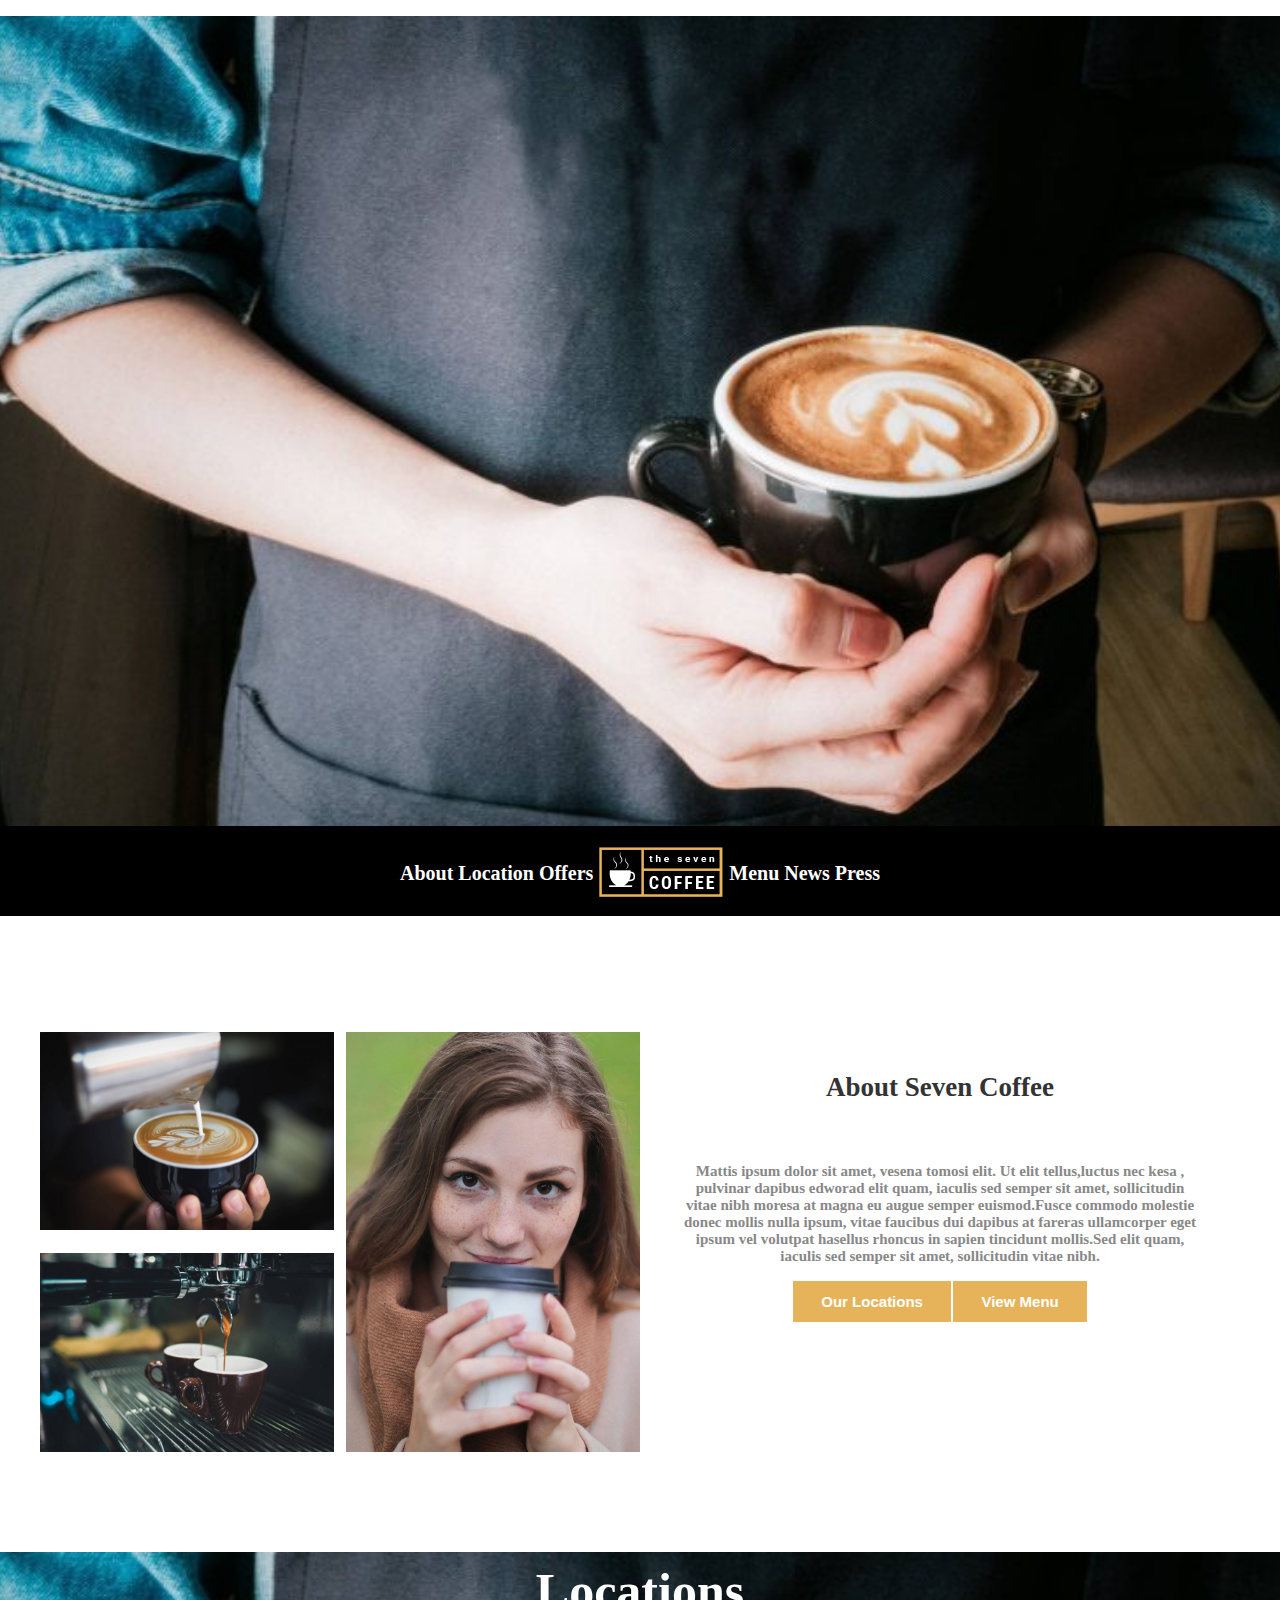
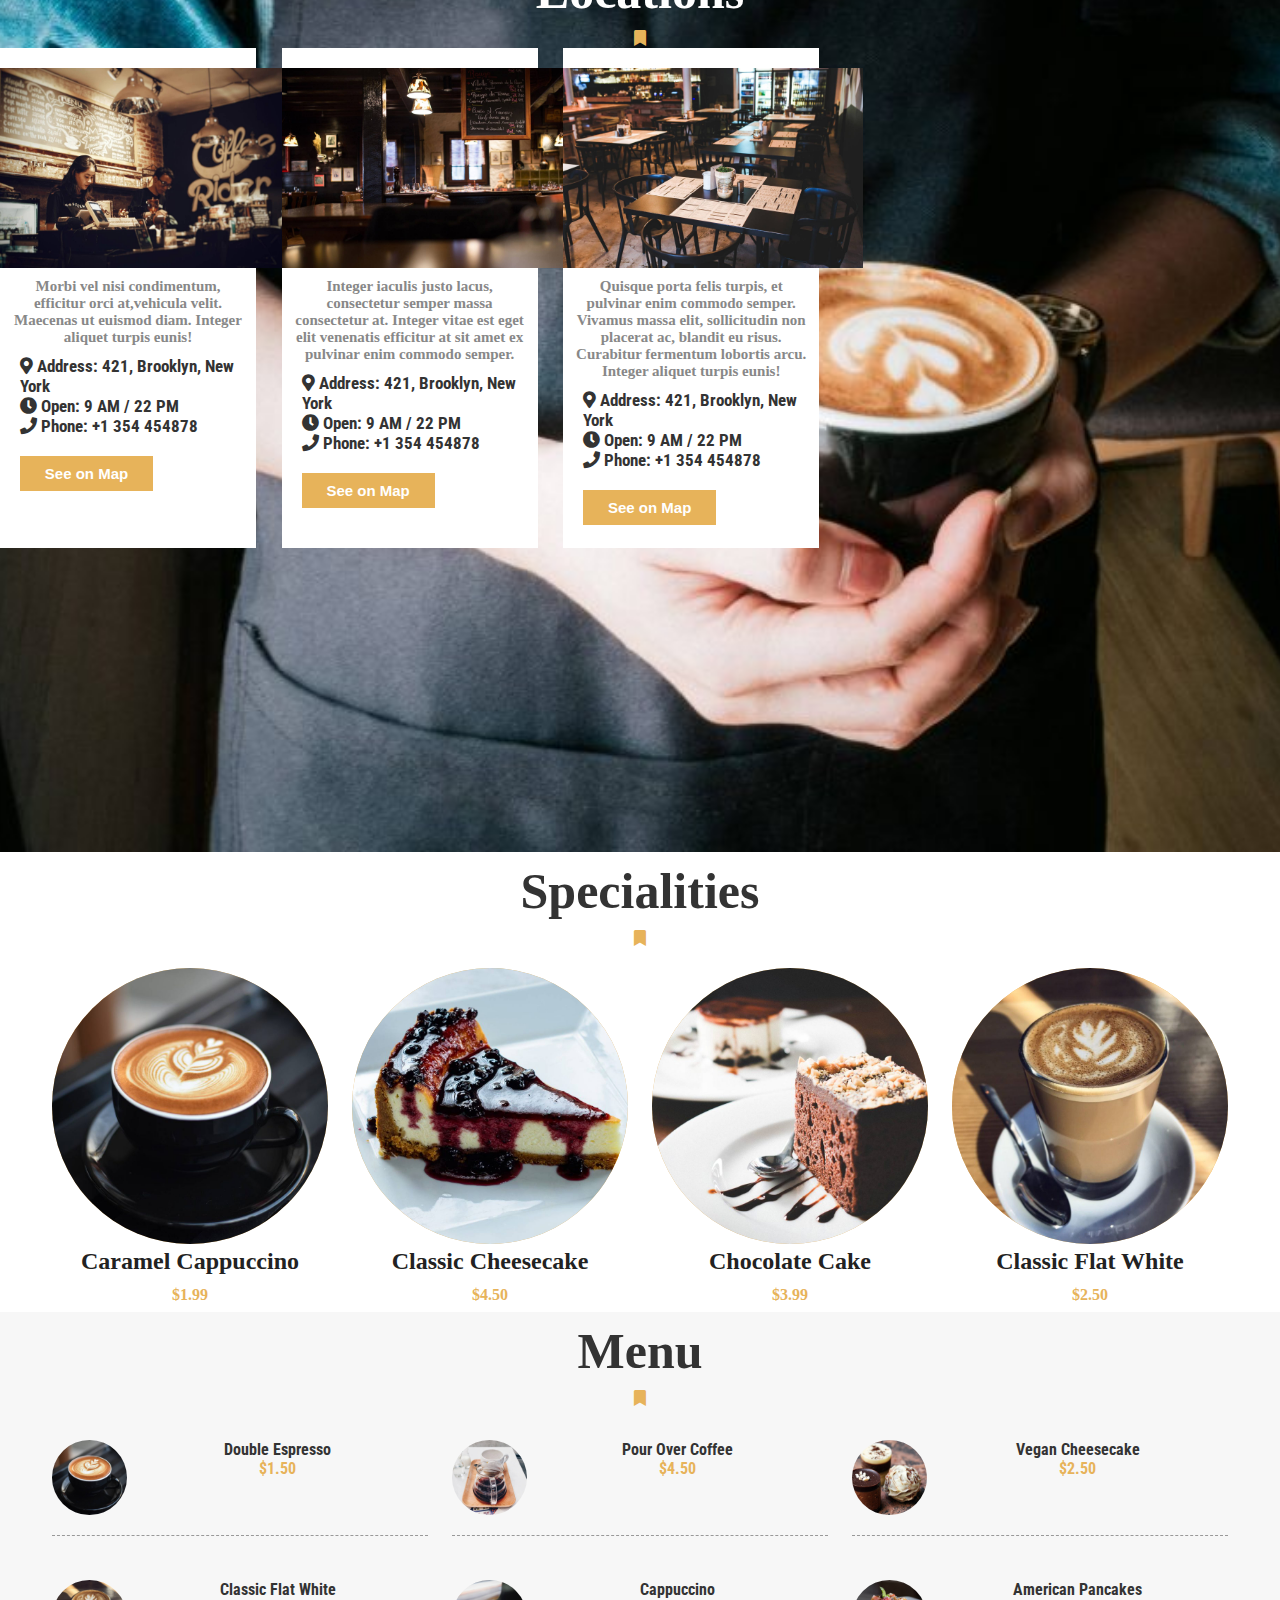
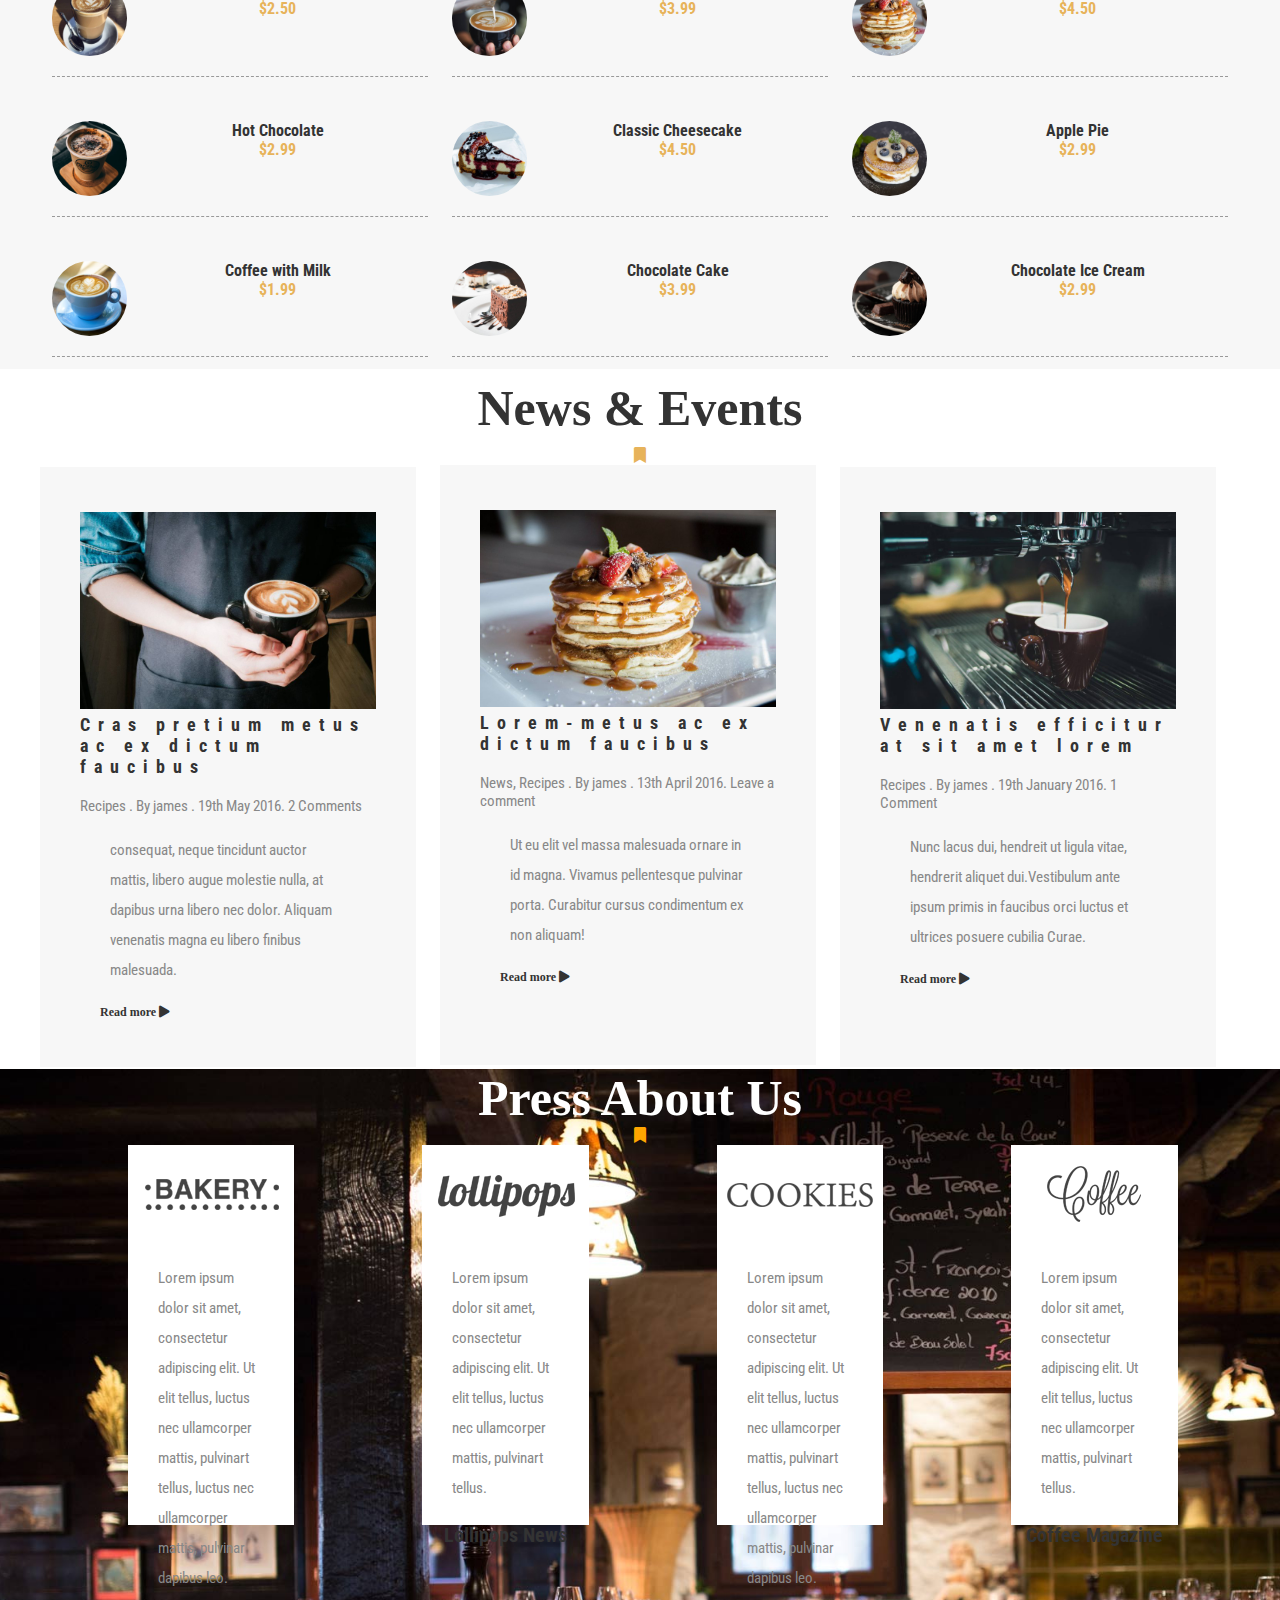
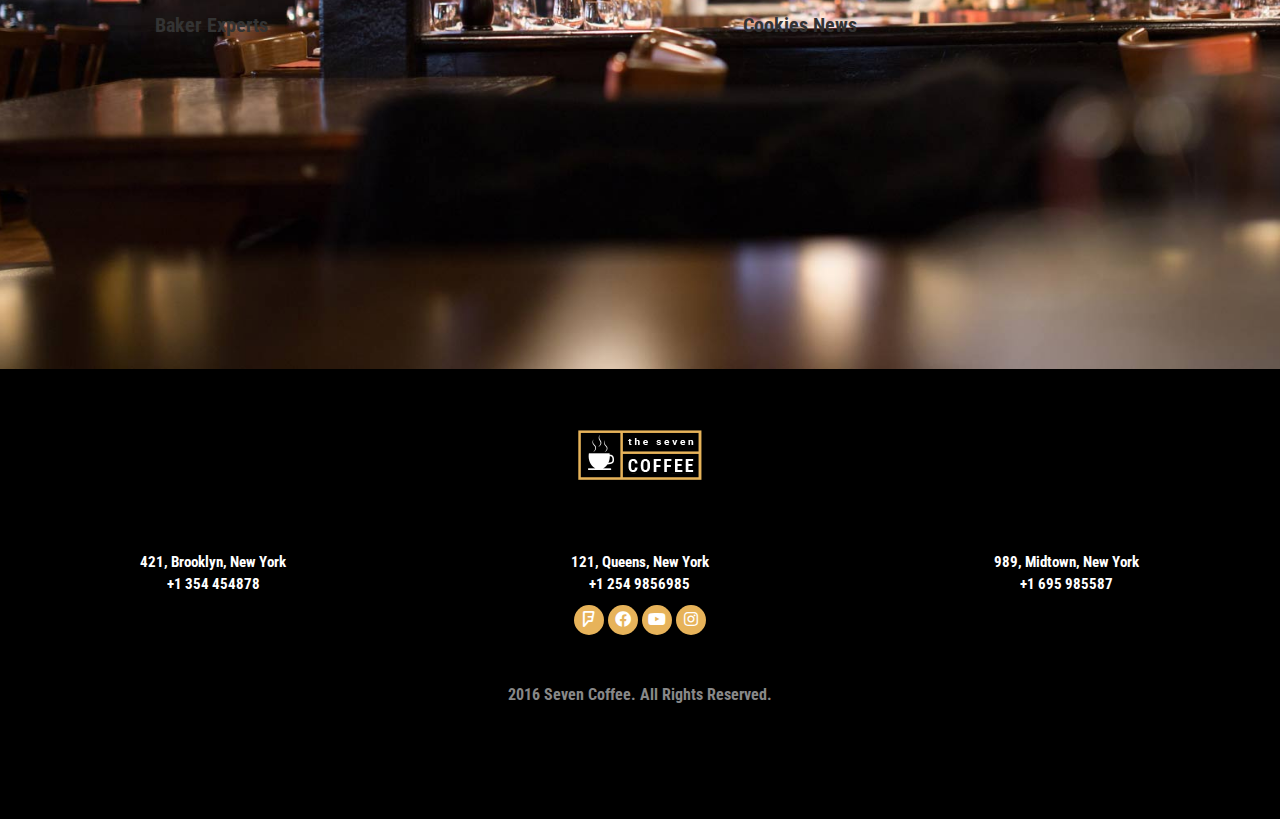
==== commit 9d48ee11: "복습" ====
--- a/html/index1.html
+++ b/html/index1.html
@@ -80,12 +80,13 @@
 						<span class="fa fa-phone"></span>
 						Phone: +1 354 454878
 					</div><!-- info -->
-				
-				<div class="bt1 clear">
-					<button>See on Map</button>
-				</div><!--bt1  -->
-			</div><!-- loc-cont -->
-		</div>
+
+					<div class="bt1 clear">
+						<button>See on Map</button>
+					</div>
+					<!--bt1  -->
+				</div><!-- loc-cont -->
+			</div>
 			<div class="loc-cont">
 				<img src="../img/c-sl-011.jpg" alt="커피" class="img">
 				<h1 class="slogan">Integer iaculis justo lacus, consectetur semper massa consectetur at. Integer vitae
@@ -107,14 +108,14 @@
 						Phone: +1 354 454878
 					</div>
 					<!--info  -->
-			
-				<div class="bt1">
-					<button>See on Map</button>
-				</div>
-			</div>
-			<!--loc-cont  -->
-		</div>
-		<!--infos  -->
+
+					<div class="bt1">
+						<button>See on Map</button>
+					</div>
+				</div>
+				<!--loc-cont  -->
+			</div>
+			<!--infos  -->
 			<div class="loc-cont">
 				<img src="../img/c-sl-010.jpg" alt="커피" class="img">
 				<h1 class="slogan">Quisque porta felis turpis, et pulvinar enim commodo semper.
@@ -136,17 +137,17 @@
 						</span>
 						Phone: +1 354 454878
 					</div>
-				
-				<div class="bt1">
-					<button>See on Map</button>
-				</div>
-			</div><!-- infoss -->
-
-		</div>
-		<!--loc-wrap  -->
-
-	</div><!-- infoss -->
-</div>
+
+					<div class="bt1">
+						<button>See on Map</button>
+					</div>
+				</div><!-- infoss -->
+
+			</div>
+			<!--loc-wrap  -->
+
+		</div><!-- infoss -->
+	</div>
 	<div class="circle-wrap wrapper">
 		<div class="circles">
 			<h3 class="logo"> Specialities</h3>
@@ -164,24 +165,24 @@
 			</div><!-- circle-->
 			<div class="circle">
 				<div>
-				<img src="../img/c-sl-016-800x800.jpg" alt="커피종류" class="img">
-			</div>
+					<img src="../img/c-sl-016-800x800.jpg" alt="커피종류" class="img">
+				</div>
 				<span class="list">
 					Classic Cheesecake</span>
 				<p>$4.50</p>
 			</div><!-- circle-->
 			<div class="circle">
 				<div>
-				<img src="../img/c-sl-014-800x800.jpg" alt="커피종류" class="img">
-			</div>
+					<img src="../img/c-sl-014-800x800.jpg" alt="커피종류" class="img">
+				</div>
 				<span class="list">
 					Chocolate Cake</span>
 				<p>$3.99</p>
 			</div><!-- circle -->
 			<div class="circle">
 				<div>
-				<img src="../img/c-sl-018-800x800.jpg" alt="커피종류" class="img">
-			</div>
+					<img src="../img/c-sl-018-800x800.jpg" alt="커피종류" class="img">
+				</div>
 				<span class="list">
 					Classic Flat White</span>
 				<p>$2.50</p>
@@ -205,20 +206,20 @@
 			<div class="menu">
 				<img src="../img/c-sl-0127-800x800.jpg" alt="커피종류">
 				<div>
-				<span>
-					Pour Over Coffee</span>
-				<p>$4.50</p>
-			</div>
+					<span>
+						Pour Over Coffee</span>
+					<p>$4.50</p>
+				</div>
 			</div>
 			<!--menu-->
 
 			<div class="menu">
 				<img src="../img/c-sl-013-800x800.jpg" alt="커피종류">
 				<div>
-				<span>
-					Vegan Cheesecake</span>
-				<p>$2.50</p>
-			</div>
+					<span>
+						Vegan Cheesecake</span>
+					<p>$2.50</p>
+				</div>
 			</div>
 			<!--menu   -->
 
@@ -226,227 +227,228 @@
 			<div class="menu">
 				<img src="../img/c-sl-018-800x800.jpg" alt="커피종류">
 				<div>
-				<span>
-					Classic Flat White</span>
-				<p>$2.50</p>
-			</div>
+					<span>
+						Classic Flat White</span>
+					<p>$2.50</p>
+				</div>
 			</div>
 			<!--menuss  -->
 			<div class="menu">
 				<img src="../img/c-sl-000-800x800.jpg" alt="커피종류">
 				<div>
-				<span>
-					Cappuccino</span>
-				<p>$3.99</p>
-			</div>
+					<span>
+						Cappuccino</span>
+					<p>$3.99</p>
+				</div>
 			</div>
 			<!--menu-->
 
 			<div class="menu">
 				<img src="../img/c-sl-0129-800x800.jpg" alt="커피종류">
 				<div>
-				<span>
-					American Pancakes</span>
-				<p>$4.50</p>
-			</div>
+					<span>
+						American Pancakes</span>
+					<p>$4.50</p>
+				</div>
 			</div>
 			<!--menu   -->
 			<div class="menu">
 				<img src="../img/c-sl-0125-800x800.jpg" alt="커피종류">
 				<div>
-				<span>
-					Hot Chocolate</span>
-				<p>$2.99</p>
-			</div>
+					<span>
+						Hot Chocolate</span>
+					<p>$2.99</p>
+				</div>
 			</div>
 			<!--menuss  -->
 			<div class="menu">
 				<img src="../img/c-sl-016-800x800.jpg" alt="커피종류">
 				<div>
-				<span>
-					Classic Cheesecake</span>
-				<p>$4.50</p>
-			</div>
+					<span>
+						Classic Cheesecake</span>
+					<p>$4.50</p>
+				</div>
 			</div>
 			<!--menu-->
 
 			<div class="menu">
 				<img src="../img/c-sl-0130-800x800.jpg" alt="커피종류">
 				<div>
-				<span>
-					Apple Pie</span>
-				<p>$2.99</p>
-			</div>
+					<span>
+						Apple Pie</span>
+					<p>$2.99</p>
+				</div>
 			</div>
 			<!--menu   -->
 			<div class="menu">
 				<img src="../img/c-sl-0126-800x800.jpg" alt="커피종류">
 				<div>
-				<span>
-					Coffee with Milk</span>
-				<p>$1.99</p>
-			</div>
+					<span>
+						Coffee with Milk</span>
+					<p>$1.99</p>
+				</div>
 			</div>
 			<!--menu   -->
 			<div class="menu">
 				<img src="../img/c-sl-014-800x800.jpg" alt="커피종류">
-<div>
-				<span>
-					Chocolate Cake</span>
-				<p>$3.99</p>
-			</div>
+				<div>
+					<span>
+						Chocolate Cake</span>
+					<p>$3.99</p>
+				</div>
 			</div>
 			<!--menuss  -->
 			<div class="menu">
 				<img src="../img/c-sl-0131-800x800.jpg" alt="커피종류">
 				<div>
-				<span>
-					Chocolate Ice Сream</span>
-				<p>$2.99</p>
-			</div>
+					<span>
+						Chocolate Ice Сream</span>
+					<p>$2.99</p>
+				</div>
 			</div>
 			<!--menu-->
 		</div>
 	</div>
 	<!--menu-wrap- -->
 
-	<div class="new-wrap wrapper">
+	<div class="new-wrap wrapper clear">
 		<div class="news">
 			<h3 class="logo">News & Events </h3>
 			<span class="fa fa-bookmark"></span>
 		</div>
-		<div class="newss">
-			<img src="../img/c-sl-005-768x512.jpg" alt="커피" class="img">
-
-			<div class="title">
-				<span>Cras pretium metus ac ex dictum faucibus</span></div>
-			<div class="date">
-				<span> Recipes . By james . 19th May 2016.
-					2 Comments</span></div>
-
-			<div class="desc">
-				<p> consequat, neque tincidunt auctor mattis, libero augue molestie nulla, at dapibus urna libero nec dolor.
-					Aliquam venenatis magna eu libero finibus malesuada.</p>
-			</div>
-			<div class="more">
-				<p>Read more <span class="fa fa-play"></p></span>
-			</div>
+		<!--news  -->
+		<div class="newss-wrap">
+			<div class="newsss">
+				<img src="../img/c-sl-005-768x512.jpg" alt="커피" class="img">
+
+				<div class="title">
+					<span>Cras pretium metus ac ex dictum faucibus</span></div>
+				<div class="date">
+					<span> Recipes . By james . 19th May 2016.
+						2 Comments</span></div>
+
+				<div class="desc">
+					<p> consequat, neque tincidunt auctor mattis, libero augue molestie nulla, at dapibus urna libero nec dolor.
+						Aliquam venenatis magna eu libero finibus malesuada.</p>
+				</div>
+				<div class="more">
+					<p>Read more <span class="fa fa-play"></p></span>
+				</div><!-- more -->
+
+			</div>
+			<!--newsss  -->
+
+			<div class="newsss">
+				<img src="../img/c-sl-0129-768x512.jpg" alt="커피" class="img">
+				<div class="title">
+					<span>Lorem-metus ac ex dictum faucibus</span></div>
+				<div class="date">
+					<span>News, Recipes . By james . 13th April 2016.
+						Leave a comment</span></div>
+
+				<div class="desc">
+					<p>Ut eu elit vel massa malesuada ornare in id magna. Vivamus pellentesque pulvinar porta. Curabitur cursus
+						condimentum ex non aliquam!</p>
+				</div>
+				<div class="more">
+					<p>Read more <span class="fa fa-play"></p></span>
+				</div><!-- more -->
+
+
+			</div>
+			<!--newsss -->
+			<div class="newsss">
+				<img src="../img/c-sl-004-768x512.jpg" alt="커피" class="img">
+				<div class="title">
+					<span>Venenatis efficitur at sit amet lorem</span></div>
+				<div class="date">
+					<span> Recipes . By james . 19th January 2016.
+						1 Comment</span></div>
+
+				<div class="desc">
+					<p>Nunc lacus dui, hendreit ut ligula vitae, hendrerit aliquet dui.Vestibulum ante ipsum primis in faucibus
+						orci luctus et ultrices posuere cubilia Curae.</p>
+				</div>
+				<div class="more">
+					<p>Read more <span class="fa fa-play"></p></span>
+				</div><!-- more -->
+			</div>
+			<!--newsss -->
+
 
 		</div>
-		<!--news  -->
-
-		<div
-		
-		
-		class="newss">
-			<img src="../img/c-sl-0129-768x512.jpg" alt="커피" class="img">
-			<div class="title">
-				<span>Lorem-metus ac ex dictum faucibus</span></div>
-			<div class="date">
-				<span>News, Recipes . By james . 13th April 2016.
-					Leave a comment</span></div>
-
-			<div class="desc">
-				<p>Ut eu elit vel massa malesuada ornare in id magna. Vivamus pellentesque pulvinar porta. Curabitur cursus
-					condimentum ex non aliquam!</p>
-			</div>
-			<div class="more">
-				<p>Read more <span class="fa fa-play"></p></span>
-			</div>
-
-
-		</div>
-		<!--newss -->
-		<div class="newss">
-			<img src="../img/c-sl-004-768x512.jpg" alt="커피" class="img">
-			<div class="title">
-				<span>Venenatis efficitur at sit amet lorem</span></div>
-			<div class="date">
-				<span> Recipes . By james . 19th January 2016.
-					1 Comment</span></div>
-
-			<div class="desc">
-				<p>Nunc lacus dui, hendreit ut ligula vitae, hendrerit aliquet dui.Vestibulum ante ipsum primis in faucibus
-					orci luctus et ultrices posuere cubilia Curae.</p>
-			</div>
-			<div class="more">
-				<p>Read more <span class="fa fa-play"></p></span>
-			</div>
-		</div>
-		<!--newss -->
-
-
+		<!--new-wrap  -->
 	</div>
-	<!--new-wrap  -->
-
-	<div class="press-wrap wrapper clear">
+	<div class="press-wrap wrapper">
 		<div class="pressis ">
 			<h3 class="logois">Press About Us</h3>
 			<span class="fa fa-bookmark"></span>
 		</div><!-- pressis  -->
 
-		<div class="presss-wrap">
+		<div class="presss-wrap clear">
 			<div class="presse">
-			<div class="title">
-				<span><img src="../img/logo2.png" alt="사진"></span></div>
-			<div class="desc">
-				<p>Lorem ipsum dolor sit amet, consectetur adipiscing elit. Ut elit tellus,
-					luctus nec ullamcorper mattis,
-					pulvinart tellus, luctus nec ullamcorper mattis, pulvinar dapibus leo.</p>
-			</div>
-			<div class="descs">
-				<p>Baker Experts</p>
-			</div>
-		</div>
-		<!--presss-wrap  -->
-
-
-		<div class="presse">
-			<div class="title">
-				<span><img src="../img/logo1.png" alt="사진"></span></div>
-			<div class="desc">
-				<p>Lorem ipsum dolor sit amet, consectetur adipiscing elit. Ut elit tellus, luctus nec ullamcorper mattis,
-					pulvinart tellus.</p>
-			</div>
-			<div class="descs">
-				<p>Lollipops News</p>
-			</div>
-
-
-		</div>
-		<!--press-wrap  -->
-
-		<div class="presse">
-			<div class="title">
-				<span><img src="../img/logo4.png" alt="사진"></span></div>
-			<div class="desc">
-				<p>Lorem ipsum dolor sit amet, consectetur adipiscing elit. Ut elit tellus,
-					luctus nec ullamcorper mattis,
-					pulvinart tellus, luctus nec ullamcorper mattis, pulvinar dapibus leo.</p>
-			</div>
-			<div class="descs">
-				<p>Cookies News</p>
-			</div>
-
-		</div>
-		<!--press-wrap  -->
-
-		<div class="presse">
-			<div class="title">
-				<span><img src="../img/logo3.png" alt="사진"></span></div>
-			<div class="desc">
-				<p>Lorem ipsum dolor sit amet, consectetur adipiscing elit. Ut elit tellus, luctus nec ullamcorper mattis,
-					pulvinart tellus.</p>
-			</div>
-			<div class="descs">
-				<p>Coffee Magazine</p>
-			</div>
-
+				<div class="title">
+					<span><img src="../img/logo2.png" alt="사진"></span></div>
+				<div class="desc">
+					<p>Lorem ipsum dolor sit amet, consectetur adipiscing elit. Ut elit tellus,
+						luctus nec ullamcorper mattis,
+						pulvinart tellus, luctus nec ullamcorper mattis, pulvinar dapibus leo.</p>
+				</div>
+				<!--desc  -->
+				<div class="descs">
+					<p>Baker Experts</p>
+				</div>
+				<!--descs  -->
+			</div>
+			<!--presse-->
+
+
+			<div class="presse">
+				<div class="title">
+					<span><img src="../img/logo1.png" alt="사진"></span></div>
+				<div class="desc">
+					<p>Lorem ipsum dolor sit amet, consectetur adipiscing elit. Ut elit tellus, luctus nec ullamcorper mattis,
+						pulvinart tellus.</p>
+				</div>
+				<!--desc  -->
+				<div class="descs">
+					<p>Lollipops News</p>
+				</div>
+				<!--descs  -->
+			</div>
+			<!--presse-->
+			<div class="presse">
+				<div class="title">
+					<span><img src="../img/logo4.png" alt="사진"></span></div>
+				<div class="desc">
+					<p>Lorem ipsum dolor sit amet, consectetur adipiscing elit. Ut elit tellus,
+						luctus nec ullamcorper mattis,
+						pulvinart tellus, luctus nec ullamcorper mattis, pulvinar dapibus leo.</p>
+				</div>
+				<div class="descs">
+					<p>Cookies News</p>
+				</div>
+
+			</div>
+			<!--presse-->
+
+			<div class="presse">
+				<div class="title">
+					<span><img src="../img/logo3.png" alt="사진"></span></div>
+				<div class="desc">
+					<p>Lorem ipsum dolor sit amet, consectetur adipiscing elit. Ut elit tellus, luctus nec ullamcorper mattis,
+						pulvinart tellus.</p>
+				</div>
+				<div class="descs">
+					<p>Coffee Magazine</p>
+				</div>
+
+			</div>
+			<!--presse-->
 		</div>
 		<!--presss-wrap  -->
 	</div>
-	<!--press-wrap  -->
-</div>
+	<!--press-wrap-->
 	<div class="footer-wrap clear">
 		<div class="logos">
 			<img src="../img/l-m.png" alt="로고">
--- a/css/index1.css
+++ b/css/index1.css
@@ -197,12 +197,13 @@
 }
 
 
-.loc-wrap .loc-contss {text-align: center;
-}
-
-
-
-.loc-contss >.loc-cont {
+.loc-wrap .loc-contss {
+	text-align: center;
+}
+
+
+
+.loc-contss>.loc-cont {
 	width: 20%;
 	height: 500px;
 	background-color: white;
@@ -354,22 +355,28 @@
 
 
 
-.menu-wrap>.menus>.p {
-	float: left;
-	color: #e7b35a;
-}
-
-
+.menu>div>span {
+	font-family: 'Roboto Condensed', sans-serif;
+	text-align: center;
+
+	color: #333;
+}
+
+.menu>div>p {
+	color: #e7b35a;
+	text-align: center;
+	font-family: 'Roboto Condensed', sans-serif;
+}
 
 
 
 /****************  new-wrap  ****************/
-.new-wrap {
+.new-wrap>.newss {
 	width: 100%;
 	height: 100vh;
 	background-size: cover;
 	position: relative;
-	padding: 40px 20;
+	padding: 20px 20px;
 }
 
 .news>.logo {
@@ -378,58 +385,57 @@
 
 .news>span {
 	color: #e7b35a;
-	;
-}
-
-
-.newss {
-	width: 32%;
-	height: 650px;
-	float: left;
+
+}
+
+
+.newss-wrap .newsss {
+	width: 31.3333%;
+	height: 600px;
+	float: left;
+	text-align: center;
 	background: #e9e8e859;
-	padding: 40px 20px;
-}
-
-.newss>.title {
-	font-size: 24px;
-	text-align: center;
+	padding: 40px 40px;
+	margin: 2px auto;
+}
+
+.newsss>.title {
+	font-size: 18px;
+	text-align: left;
 	font-weight: bold;
 	font-family: 'Roboto Condensed', sans-serif;
 	color: #333;
-	padding: 5px 10px;
-	cursor: pointer;
-
-
-}
-
-.newss>.title:hover {
+	cursor: pointer;
+}
+
+.newsss>.title:hover {
 	color: orange;
 	border-bottom: orange;
 }
 
-.newss>.date {
-	font-size: 0.75em;
+.newsss>.date {
+	font-size: 15px;
 	text-align: left;
 	color: #888;
-	padding: 5px 10px;
-}
-
-.desc>p {
-	text-align: left;
-	padding: 20px 0;
-	font-family: 'Roboto Condensed', sans-serif;
-	font-size: 1em;
+	font-family: 'Roboto Condensed', sans-serif;
+}
+
+.newsss>.desc {
+
+	font-family: 'Roboto Condensed', sans-serif;
+	font-size: 10px;
 	color: #888;
-	padding: 5px 30px;
-}
-
-.more>p {
+	float: left;
+	font-weight: bold;
+}
+
+.more {
 	text-align: left;
 	color: #333;
 	font-size: 0.75em;
 	font-weight: bold;
 	cursor: pointer;
-	padding: 5px 30px;
+	padding: 5px 20px;
 }
 
 .more>p:hover {
@@ -437,24 +443,16 @@
 	border-bottom: orange;
 }
 
-.newss>:nth-child(2) {
+.newss-wrap>:nth-child(2) {
 	margin: 0 2%;
 }
 
 
-.newss>.img {
-	padding: 20px 0;
-	float: left;
-	position: relative;
-}
-
-
-
-
-
-
-
-
+.newsss>img {
+	padding: 5px 0;
+	float: left;
+
+}
 
 /****************  press-wrap  ****************/
 .press-wrap {
@@ -463,7 +461,6 @@
 	height: 100vh;
 	background: url(../img/c-sl-011.jpg) no-repeat center;
 	background-size: cover;
-	padding: 0px 100;
 }
 
 .pressis>.logois {
@@ -475,29 +472,30 @@
 	color: orange;
 }
 
-.presss-wrap .presse {
-	width: 15%;
-	height: 400px;
+.presss-wrap>.presse {
+	width: 13%;
+	height: 380px;
 	background: white;
 	font-size: 20px;
 	text-align: center;
 	color: #888;
 	font-weight: bold;
 	float: left;
-}
-
-
-
-
-.presse:nth-child(2) {
-	margin: 0 1%;
-}
-
-
-
-
-.presse:nth-child(4) {
-	margin: 0 1%;
+	position: relative;
+}
+
+
+
+
+.presse:nth-child(1) {
+	margin: 0 10%;
+}
+
+
+
+
+.presse:nth-child(3) {
+	margin: 0 10%;
 }
 
 
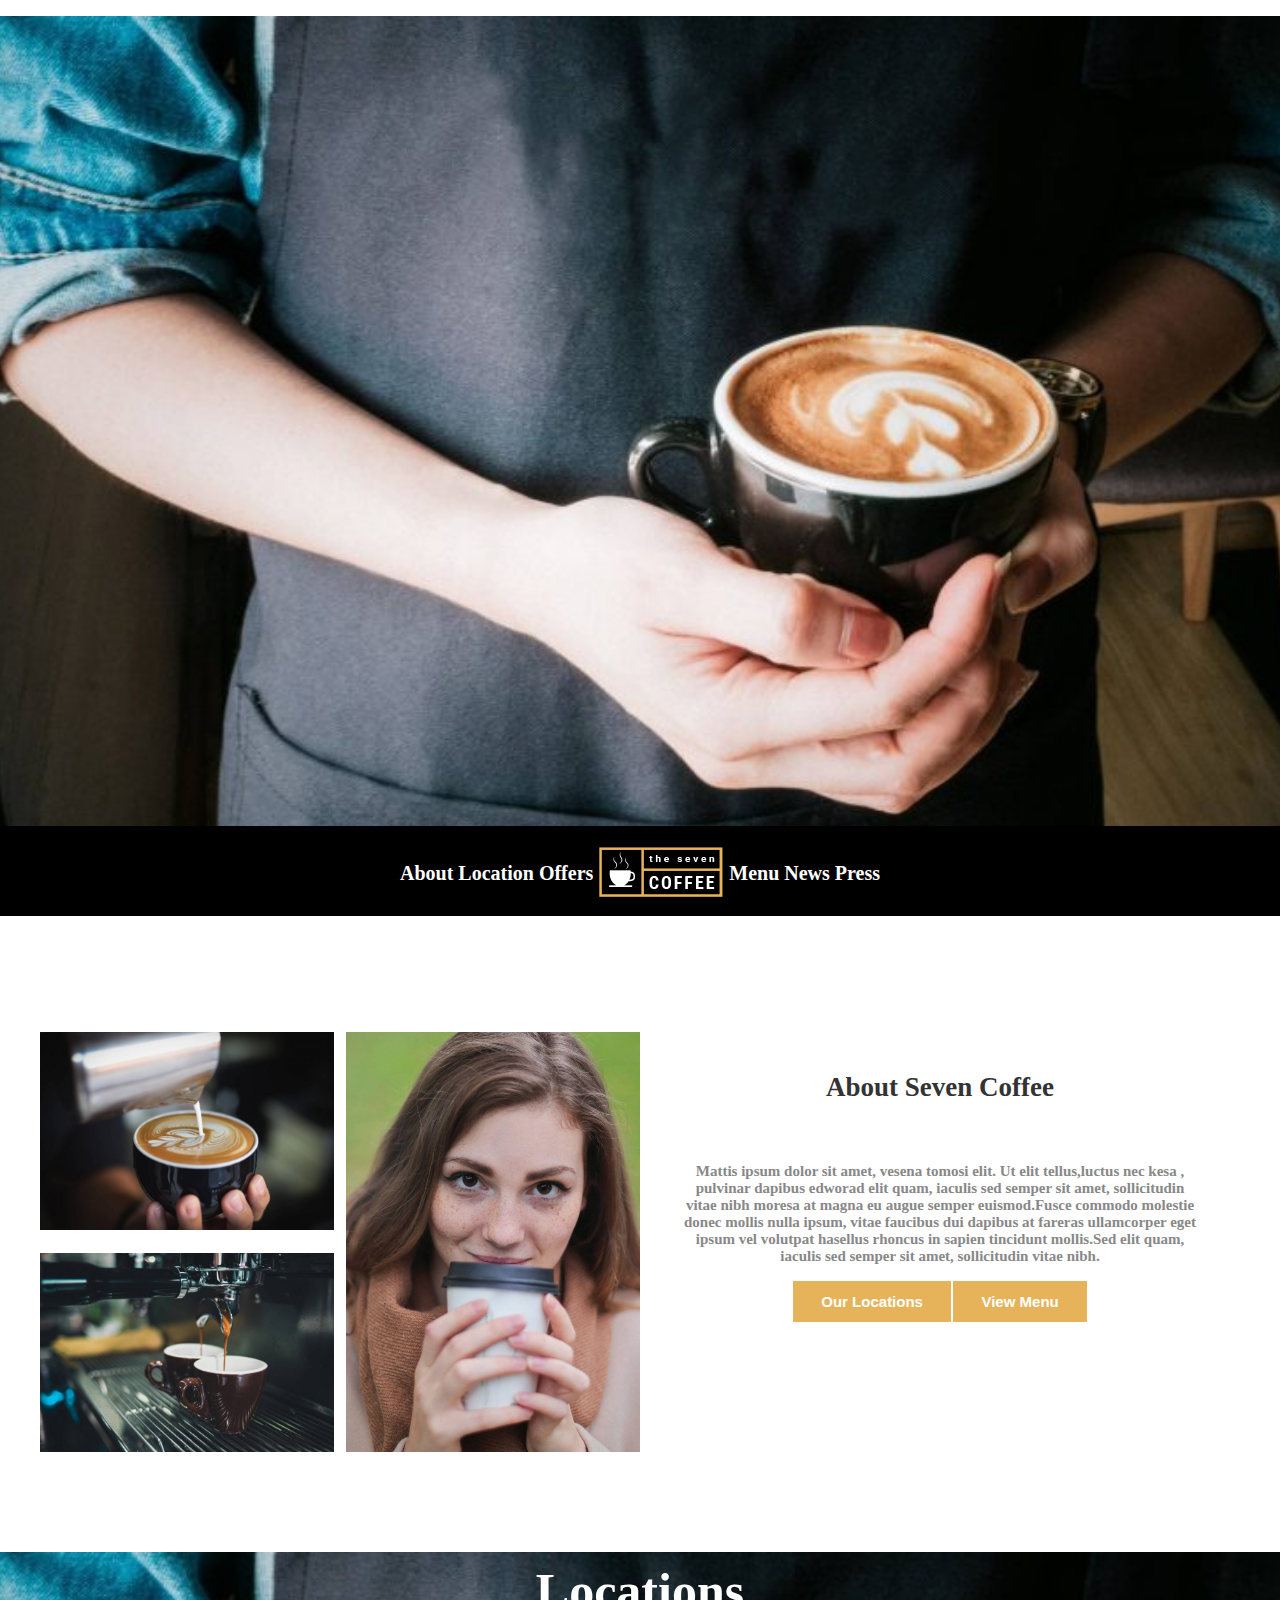
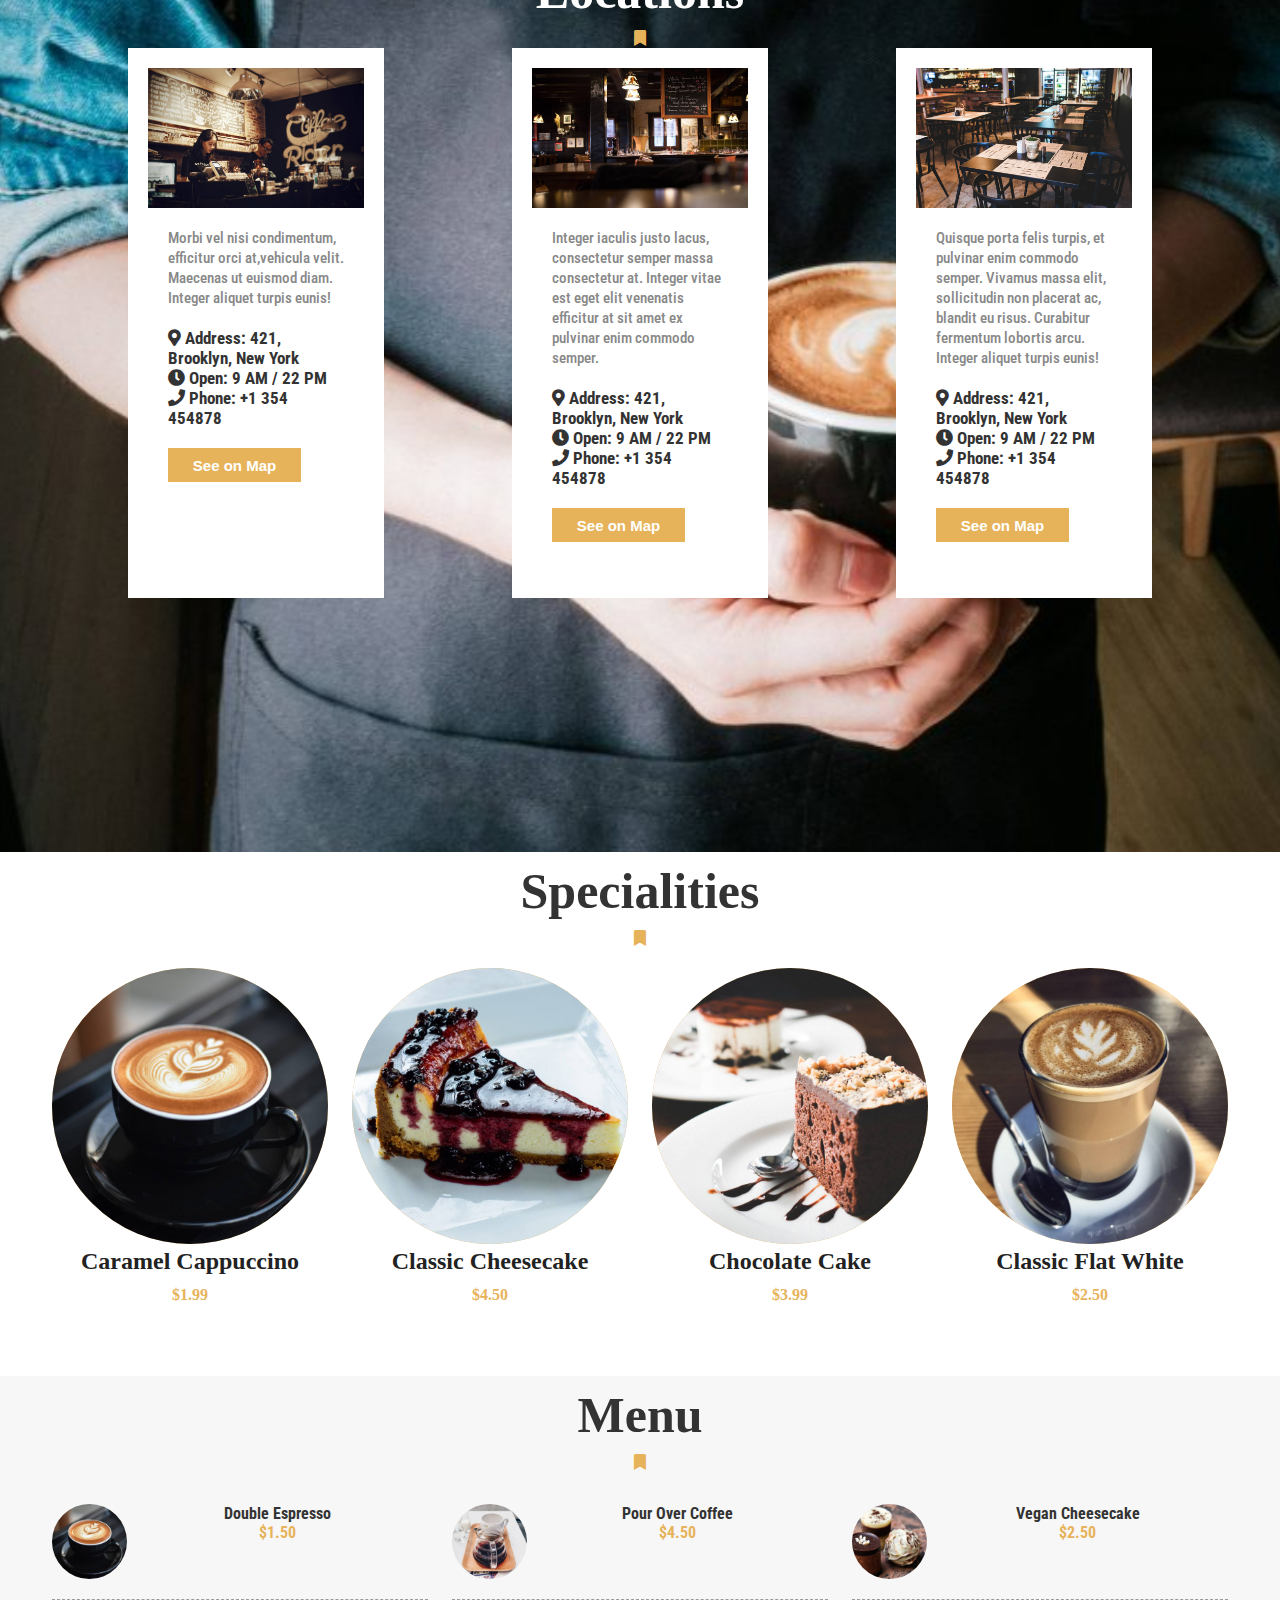
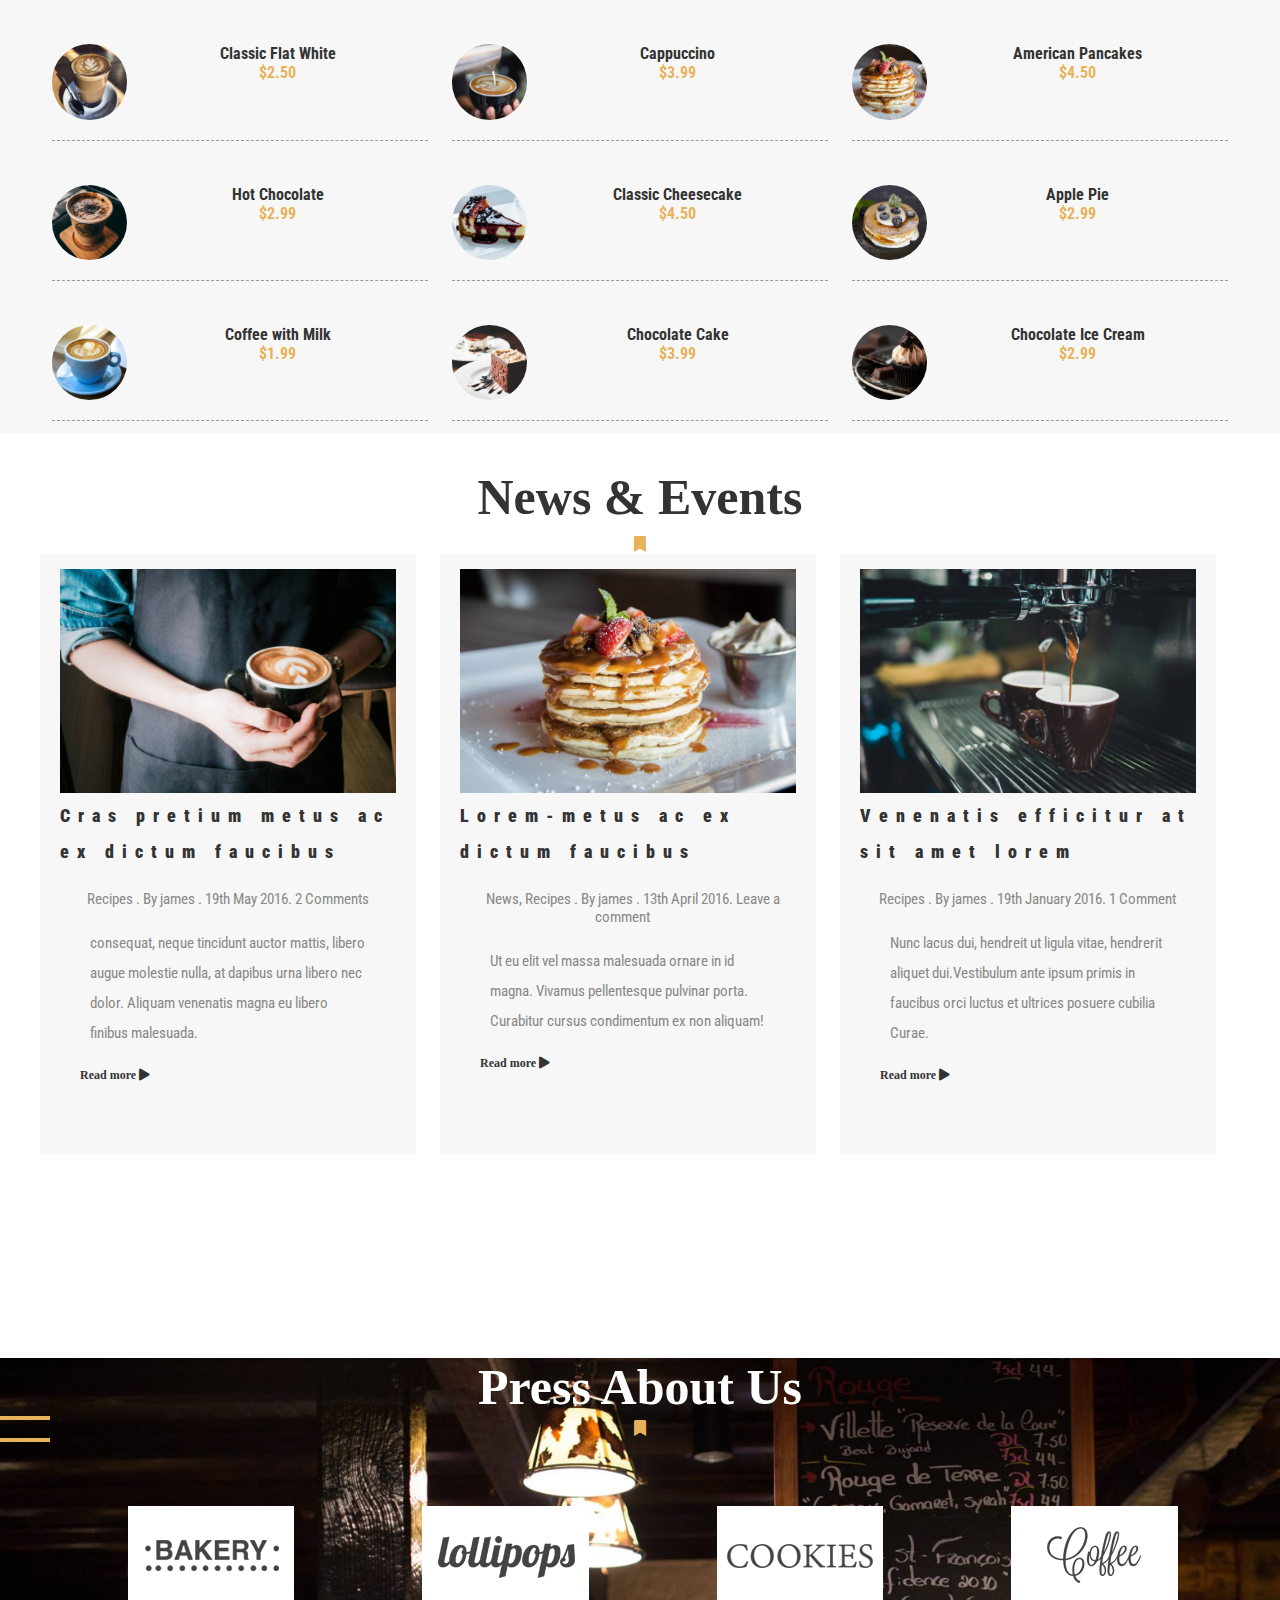
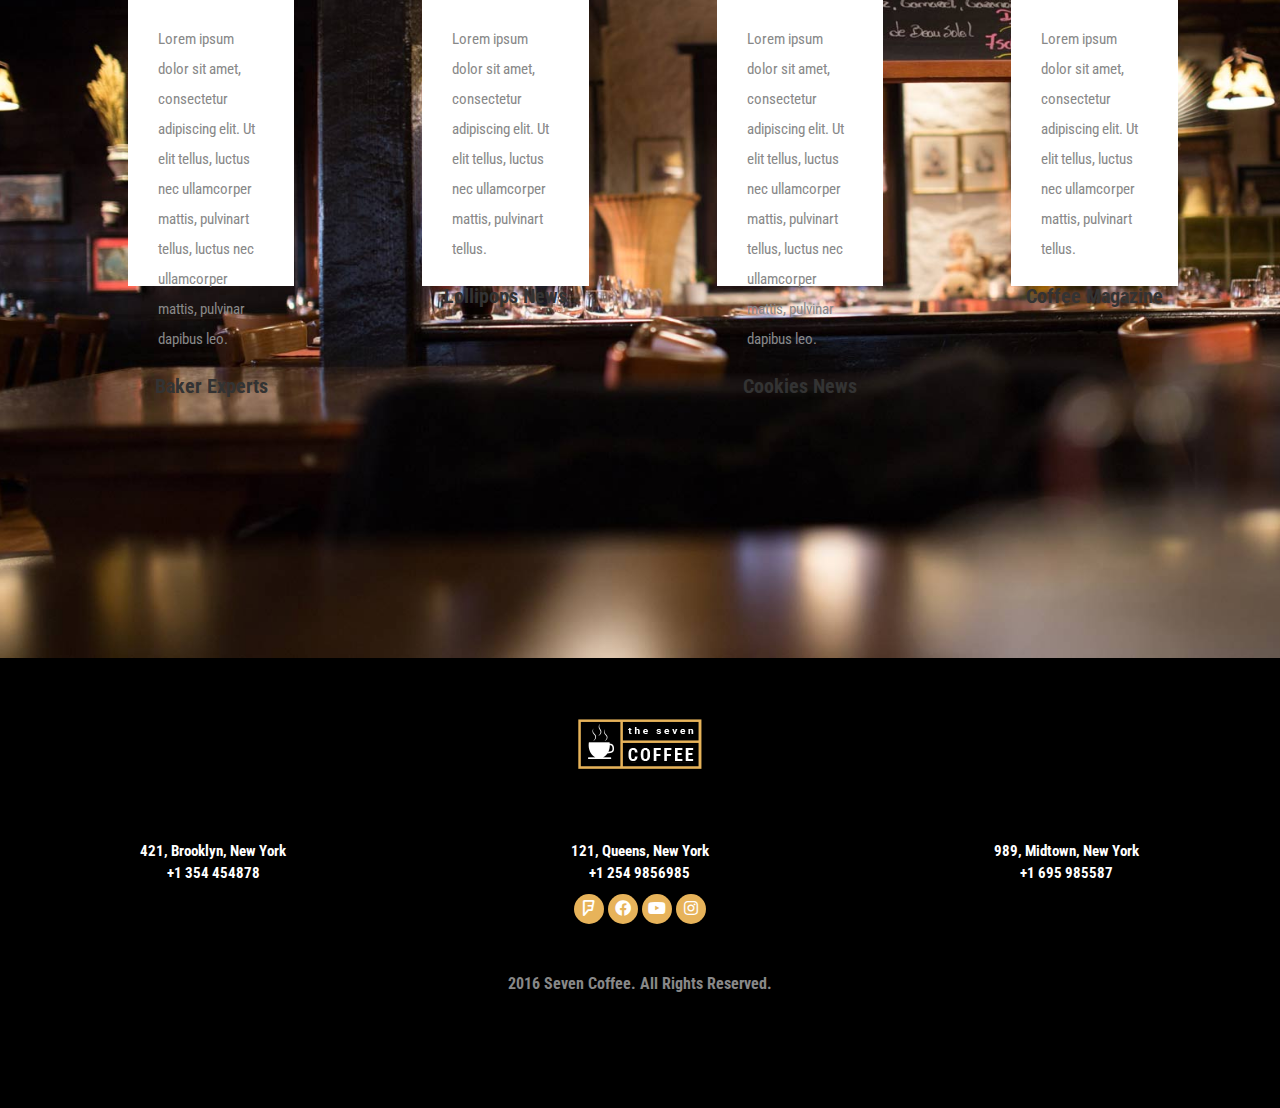
==== commit 217d4742: "복습" ====
--- a/html/index1.html
+++ b/html/index1.html
@@ -57,17 +57,17 @@
 			<!--desc  -->
 		</div><!-- navs-wrap -->
 	</div><!-- about-wrap -->
-	<div class="loc-wrap wrapper">
-		<div class="loc-conts clear">
+	<div class="loc-wrap wrapper clear">
+		<div class="loc-conts">
 			<h3 class="logo"> Locations </h3>
 			<span class="fa fa-bookmark"></span>
 		</div><!-- loc-conts  -->
-		<div class="loc-contss clear">
+		<div class="locc-wrap clear">
 			<div class="loc-cont">
-				<img src="../img/c-sl-012.jpg" alt="커피" class="img">
+				<p><img src="../img/c-sl-012.jpg" alt="커피" class="img"></p>
 				<h1 class="slogan">Morbi vel nisi condimentum, efficitur orci at,vehicula velit. Maecenas ut euismod diam.
 					Integer aliquet turpis eunis!</h1>
-				<div class="infos clear">
+				<div class="infos">
 					<div class="info">
 						<span class="fa fa-map-marker-alt"></span>
 						Address: 421, Brooklyn, New York
@@ -85,14 +85,44 @@
 						<button>See on Map</button>
 					</div>
 					<!--bt1  -->
-				</div><!-- loc-cont -->
-			</div>
+				</div>
+				<!--infos  -->
+			</div>
+			<!--loc-cont  -->
 			<div class="loc-cont">
-				<img src="../img/c-sl-011.jpg" alt="커피" class="img">
+				<p><img src="../img/c-sl-011.jpg" alt="커피" class="img"></p>
 				<h1 class="slogan">Integer iaculis justo lacus, consectetur semper massa consectetur at. Integer vitae
 					est eget elit venenatis efficitur at sit amet ex pulvinar enim commodo semper.
 				</h1>
-				<div class="infos clear">
+				<div class="infos">
+					<div class="info">
+						<span class="fa fa-map-marker-alt"></span>
+						Address: 421, Brooklyn, New York
+					</div>
+					<div class="info">
+						<span class="fa fa-clock"></span>
+						Open: 9 AM / 22 PM
+					</div><!-- info -->
+					<div class="info">
+						<span class="fa fa-phone"></span>
+						Phone: +1 354 454878
+					</div>
+					<!--info  -->
+					<div class="bt1">
+						<button>See on Map</button>
+					</div>
+					<!--bt1  -->
+				</div>
+				<!--infos-->
+			</div><!-- locc-wrap -->
+
+
+			<div class="loc-cont">
+				<p><img src="../img/c-sl-010.jpg" alt="커피" class="img"></p>
+				<h1 class="slogan">Quisque porta felis turpis, et pulvinar enim commodo semper.
+					Vivamus massa elit, sollicitudin non placerat ac, blandit eu risus. Curabitur fermentum lobortis arcu.
+					Integer aliquet turpis eunis!</h1>
+				<div class="infos">
 					<div class="info">
 						<span class="fa fa-map-marker-alt"></span>
 						Address: 421, Brooklyn, New York
@@ -107,47 +137,19 @@
 						</span>
 						Phone: +1 354 454878
 					</div>
-					<!--info  -->
 
 					<div class="bt1">
 						<button>See on Map</button>
 					</div>
-				</div>
-				<!--loc-cont  -->
-			</div>
-			<!--infos  -->
-			<div class="loc-cont">
-				<img src="../img/c-sl-010.jpg" alt="커피" class="img">
-				<h1 class="slogan">Quisque porta felis turpis, et pulvinar enim commodo semper.
-					Vivamus massa elit, sollicitudin non placerat ac, blandit eu risus. Curabitur fermentum lobortis arcu.
-					Integer aliquet turpis eunis!</h1>
-
-				<div class="infos">
-					<div class="info">
-						<span class="fa fa-map-marker-alt"></span>
-						Address: 421, Brooklyn, New York
-					</div>
-					<div class="info ">
-						<span class="fa fa-clock"></span>
-						Open: 9 AM / 22 PM
-					</div><!-- info -->
-					<div class="info">
-						<span class="fa fa-phone">
-
-						</span>
-						Phone: +1 354 454878
-					</div>
-
-					<div class="bt1">
-						<button>See on Map</button>
-					</div>
 				</div><!-- infoss -->
 
 			</div>
 			<!--loc-wrap  -->
 
-		</div><!-- infoss -->
+		</div>
+		<!--locc-wrap -->
 	</div>
+	<!--loc-->
 	<div class="circle-wrap wrapper">
 		<div class="circles">
 			<h3 class="logo"> Specialities</h3>
@@ -192,6 +194,7 @@
 
 	<div class="menu-wrap">
 		<h3 class="logo">Menu</h3>
+
 		<span class="fa fa-bookmark"></span>
 		<div class="menus wrapper clear">
 			<div class="menu">
@@ -317,12 +320,13 @@
 			<span class="fa fa-bookmark"></span>
 		</div>
 		<!--news  -->
-		<div class="newss-wrap">
+		<div class="newss-wrap clear">
 			<div class="newsss">
 				<img src="../img/c-sl-005-768x512.jpg" alt="커피" class="img">
 
 				<div class="title">
-					<span>Cras pretium metus ac ex dictum faucibus</span></div>
+					<h2>Cras pretium metus ac ex dictum faucibus</h2>
+				</div>
 				<div class="date">
 					<span> Recipes . By james . 19th May 2016.
 						2 Comments</span></div>
@@ -341,7 +345,8 @@
 			<div class="newsss">
 				<img src="../img/c-sl-0129-768x512.jpg" alt="커피" class="img">
 				<div class="title">
-					<span>Lorem-metus ac ex dictum faucibus</span></div>
+					<h2>Lorem-metus ac ex dictum faucibus</h2>
+				</div>
 				<div class="date">
 					<span>News, Recipes . By james . 13th April 2016.
 						Leave a comment</span></div>
@@ -360,7 +365,8 @@
 			<div class="newsss">
 				<img src="../img/c-sl-004-768x512.jpg" alt="커피" class="img">
 				<div class="title">
-					<span>Venenatis efficitur at sit amet lorem</span></div>
+					<h2>Venenatis efficitur at sit amet lorem</h2>
+				</div>
 				<div class="date">
 					<span> Recipes . By james . 19th January 2016.
 						1 Comment</span></div>
@@ -380,9 +386,10 @@
 		<!--new-wrap  -->
 	</div>
 	<div class="press-wrap wrapper">
-		<div class="pressis ">
+		<div class="pressis clear ">
 			<h3 class="logois">Press About Us</h3>
-			<span class="fa fa-bookmark"></span>
+			<div class="bookmark-bar">
+				<i class="fa fa-bookmark"></i></div>
 		</div><!-- pressis  -->
 
 		<div class="presss-wrap clear">
--- a/css/index1.css
+++ b/css/index1.css
@@ -45,6 +45,14 @@
 
 }
 
+.bookmark-bar::before,
+.bookmark-bar::after {
+	width: 50px;
+	height: 4px;
+	background-color: #e7b35a;
+	display: block;text-align: center;
+	content: "";
+}
 
 
 /* main-wrap */
@@ -178,8 +186,9 @@
 }
 */
 /****************  loc-wrap  ****************/
-.loc-wrap>.loc-conts>.logo {
-	text-align: center;
+.loc-wrap .loc-conts>.logo {
+	text-align: center;
+	font-weight: bold;
 	color: white;
 }
 
@@ -193,42 +202,40 @@
 	height: 100vh;
 	background: url(../img/c-sl-005-768x512.jpg) no-repeat center;
 	background-size: cover;
-	position: relative;
-}
-
-
-.loc-wrap .loc-contss {
-	text-align: center;
-}
-
-
-
-.loc-contss>.loc-cont {
+	background-color: rgba(0, 0, 0, 0.4);
+	position: relative;
+}
+
+.locc-wrap>.loc-cont {}
+
+.locc-wrap>.loc-cont {
 	width: 20%;
-	height: 500px;
+	height: 550px;
 	background-color: white;
 	float: left;
 	text-align: center;
-
-}
-
-.loc-cont:nth-child(2) {
-	margin: 0 2%;
-}
-
-
-
-.loc-cont>img {
-	width: 300px;
-	height: 200px;
-	margin-top: 20px;
-	cursor: pointer;
-	background-color: olive;
+	padding: 20px 20px;
+}
+
+.locc-wrap>:nth-child(1) {
+	margin: 0 10%;
+
+}
+
+.locc-wrap>:nth-child(3) {
+	margin: 0 10%;
+
+}
+
+
+.loc-cont>p {
+	background-color: #e7b35a;
+	overflow: hidden;
 
 }
 
 .loc-cont:hover img {
-	background-color: orange;
+	cursor: pointer;
 	opacity: 0.7;
 
 }
@@ -236,8 +243,11 @@
 .loc-cont>.slogan {
 	font-size: 15px;
 	color: #888;
-	padding: 10px 10px;
-	text-align: center
+	padding: 20px 20px;
+	text-align: left;
+	font-weight: 500;
+	line-height: 20px;
+	font-family: 'Roboto Condensed', sans-serif;
 }
 
 .infos>.info {
@@ -250,7 +260,7 @@
 
 }
 
-.loc-contss button {
+.locc-wrap button {
 	border: none;
 	background-color: #e7b35a;
 	padding: 0.55rem 1.55rem;
@@ -289,6 +299,7 @@
 
 .circle:hover img {
 	opacity: 0.7;
+	cursor: pointer;
 }
 
 .circle-wrap>.logo {
@@ -322,6 +333,7 @@
 	background: #e9e8e859;
 	position: relative;
 	text-align: center;
+	margin-top: 5%;
 }
 
 .meuns>.logo {
@@ -353,11 +365,15 @@
 	float: left;
 }
 
+.menus-wrapper>.menu>img {
+	background-color: #e7b35a;
+}
 
 
 .menu>div>span {
 	font-family: 'Roboto Condensed', sans-serif;
 	text-align: center;
+	padding: 16px 0;
 
 	color: #333;
 }
@@ -368,18 +384,22 @@
 	font-family: 'Roboto Condensed', sans-serif;
 }
 
-
+.menu:hover img {
+	opacity: 0.7;
+	cursor: pointer;
+}
 
 /****************  new-wrap  ****************/
-.new-wrap>.newss {
+.new-wrap {
 	width: 100%;
 	height: 100vh;
 	background-size: cover;
 	position: relative;
-	padding: 20px 20px;
-}
-
-.news>.logo {
+	margin-top: 2%;
+
+}
+
+.new-wrap>.logo {
 	padding: 10px 0;
 }
 
@@ -395,16 +415,17 @@
 	float: left;
 	text-align: center;
 	background: #e9e8e859;
-	padding: 40px 40px;
-	margin: 2px auto;
-}
-
-.newsss>.title {
+	padding: 10px 20px;
+}
+
+
+.newsss>.title>h2 {
 	font-size: 18px;
 	text-align: left;
-	font-weight: bold;
-	font-family: 'Roboto Condensed', sans-serif;
-	color: #333;
+	font-weight: bolder;
+	font-family: 'Roboto Condensed', sans-serif;
+	color: #333;line-height:2 ;
+
 	cursor: pointer;
 }
 
@@ -413,10 +434,10 @@
 	border-bottom: orange;
 }
 
-.newsss>.date {
+.newsss>.date>span {
 	font-size: 15px;
 	text-align: left;
-	color: #888;
+	color: #888;padding: 10px 10px;
 	font-family: 'Roboto Condensed', sans-serif;
 }
 
@@ -468,8 +489,8 @@
 	color: white;
 }
 
-.pressis>span {
-	color: orange;
+.pressis>div {text-align: center;
+	color: #e7b35a;
 }
 
 .presss-wrap>.presse {
@@ -482,20 +503,21 @@
 	font-weight: bold;
 	float: left;
 	position: relative;
+	margin: 5% auto;
 }
 
 
 
 
 .presse:nth-child(1) {
-	margin: 0 10%;
+	margin: 5% 10%;
 }
 
 
 
 
 .presse:nth-child(3) {
-	margin: 0 10%;
+	margin: 5% 10%;
 }
 
 
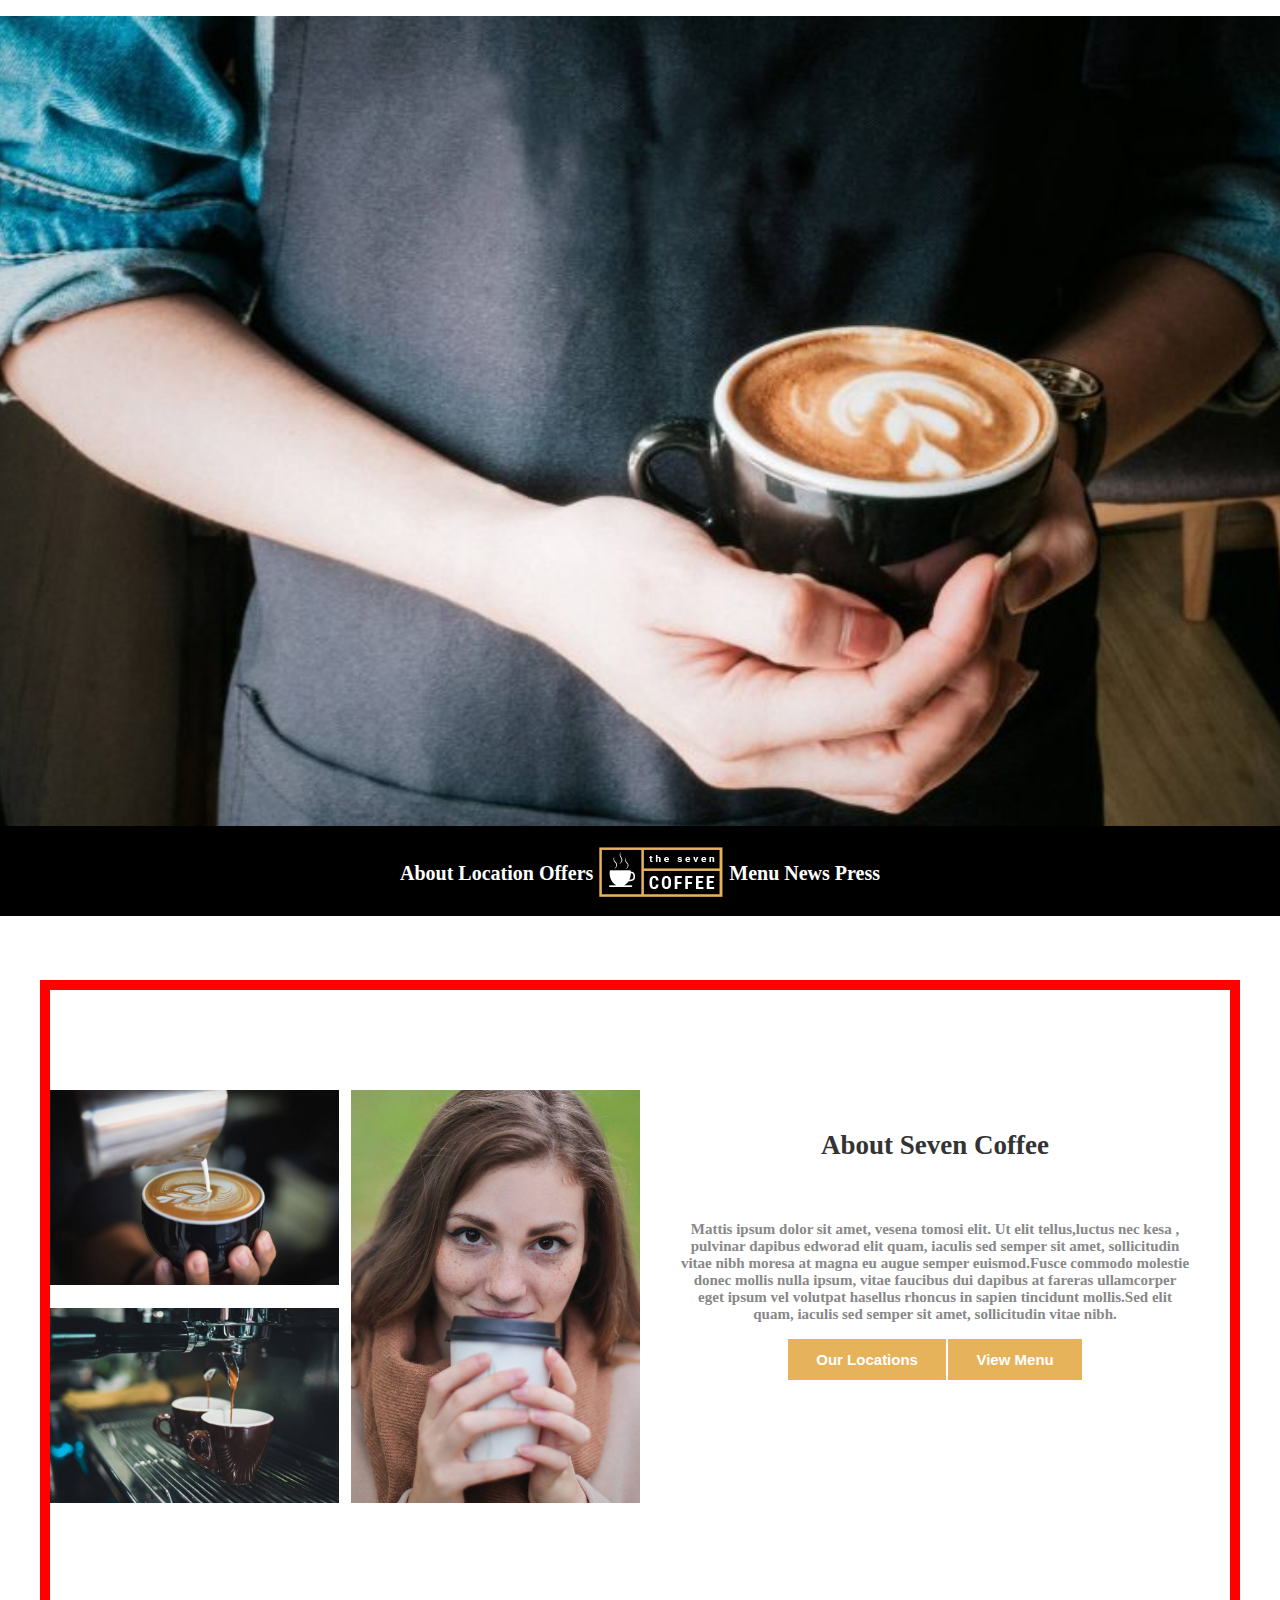
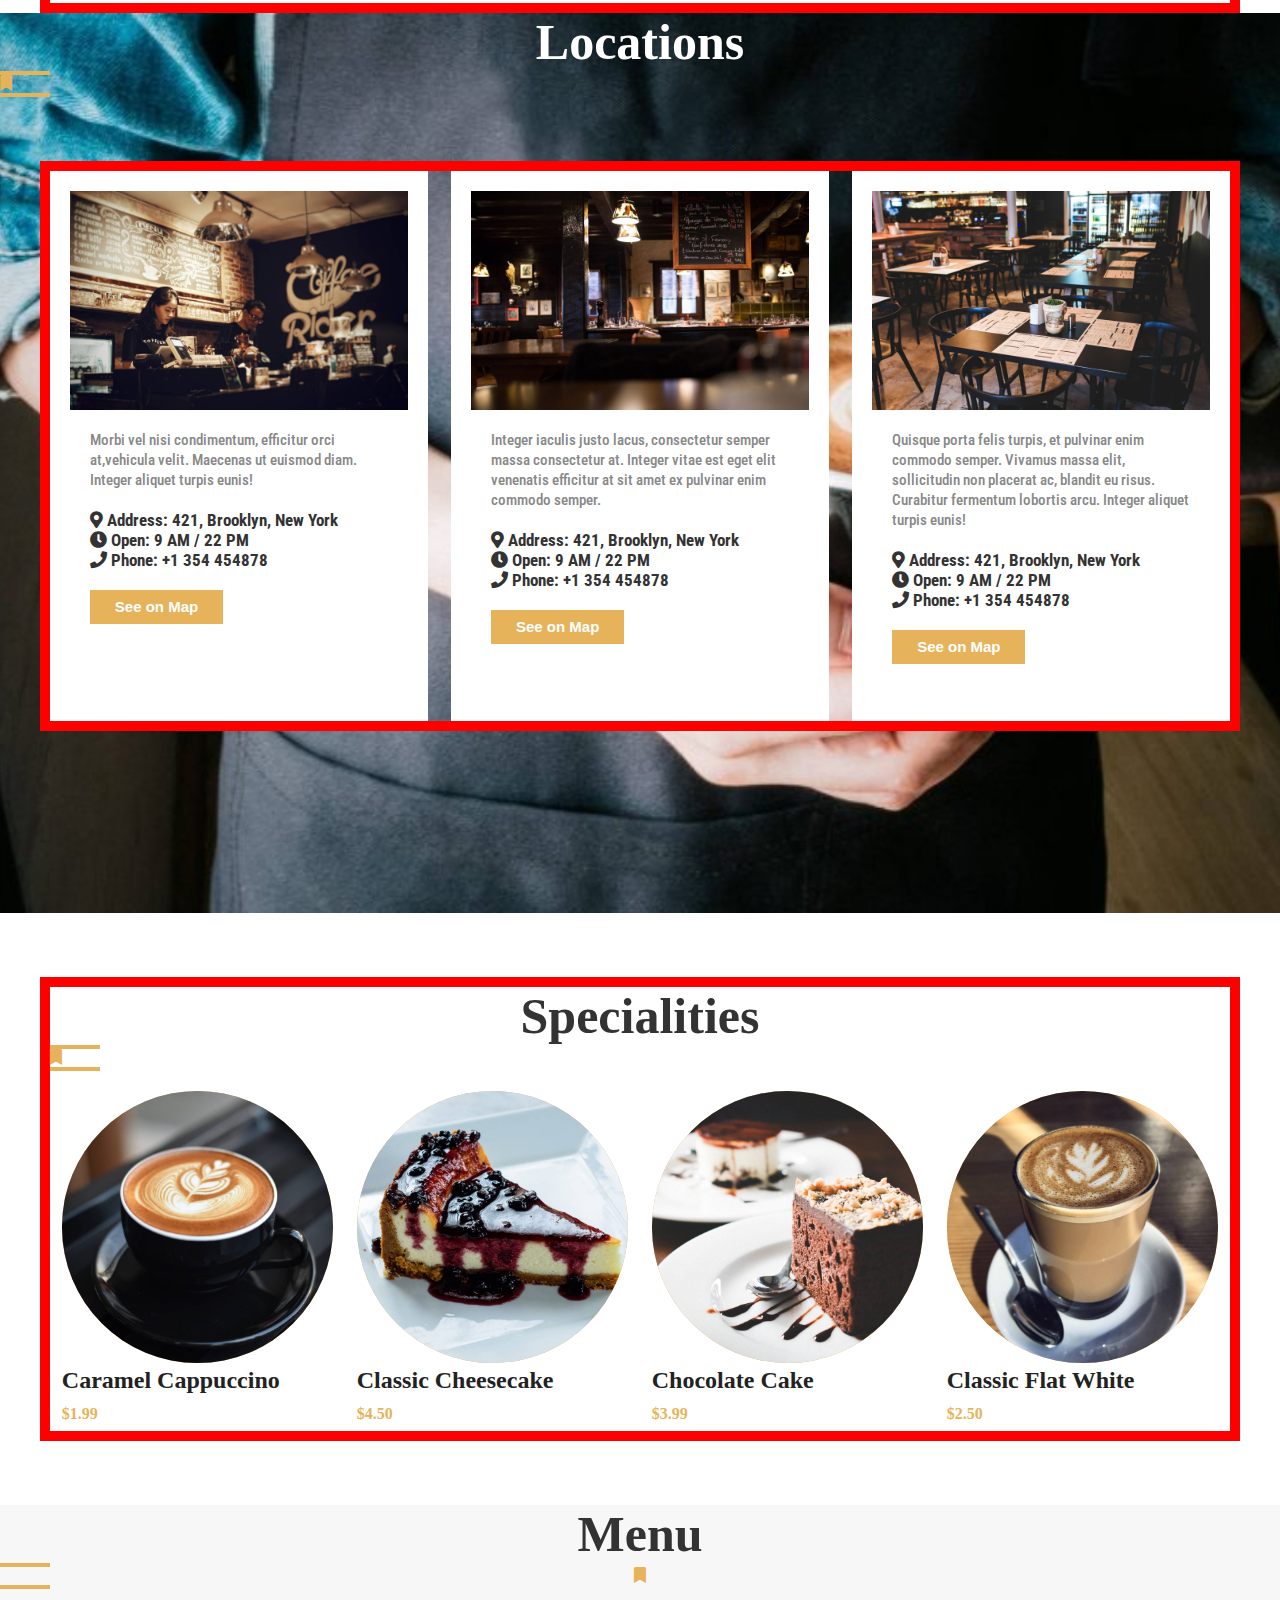
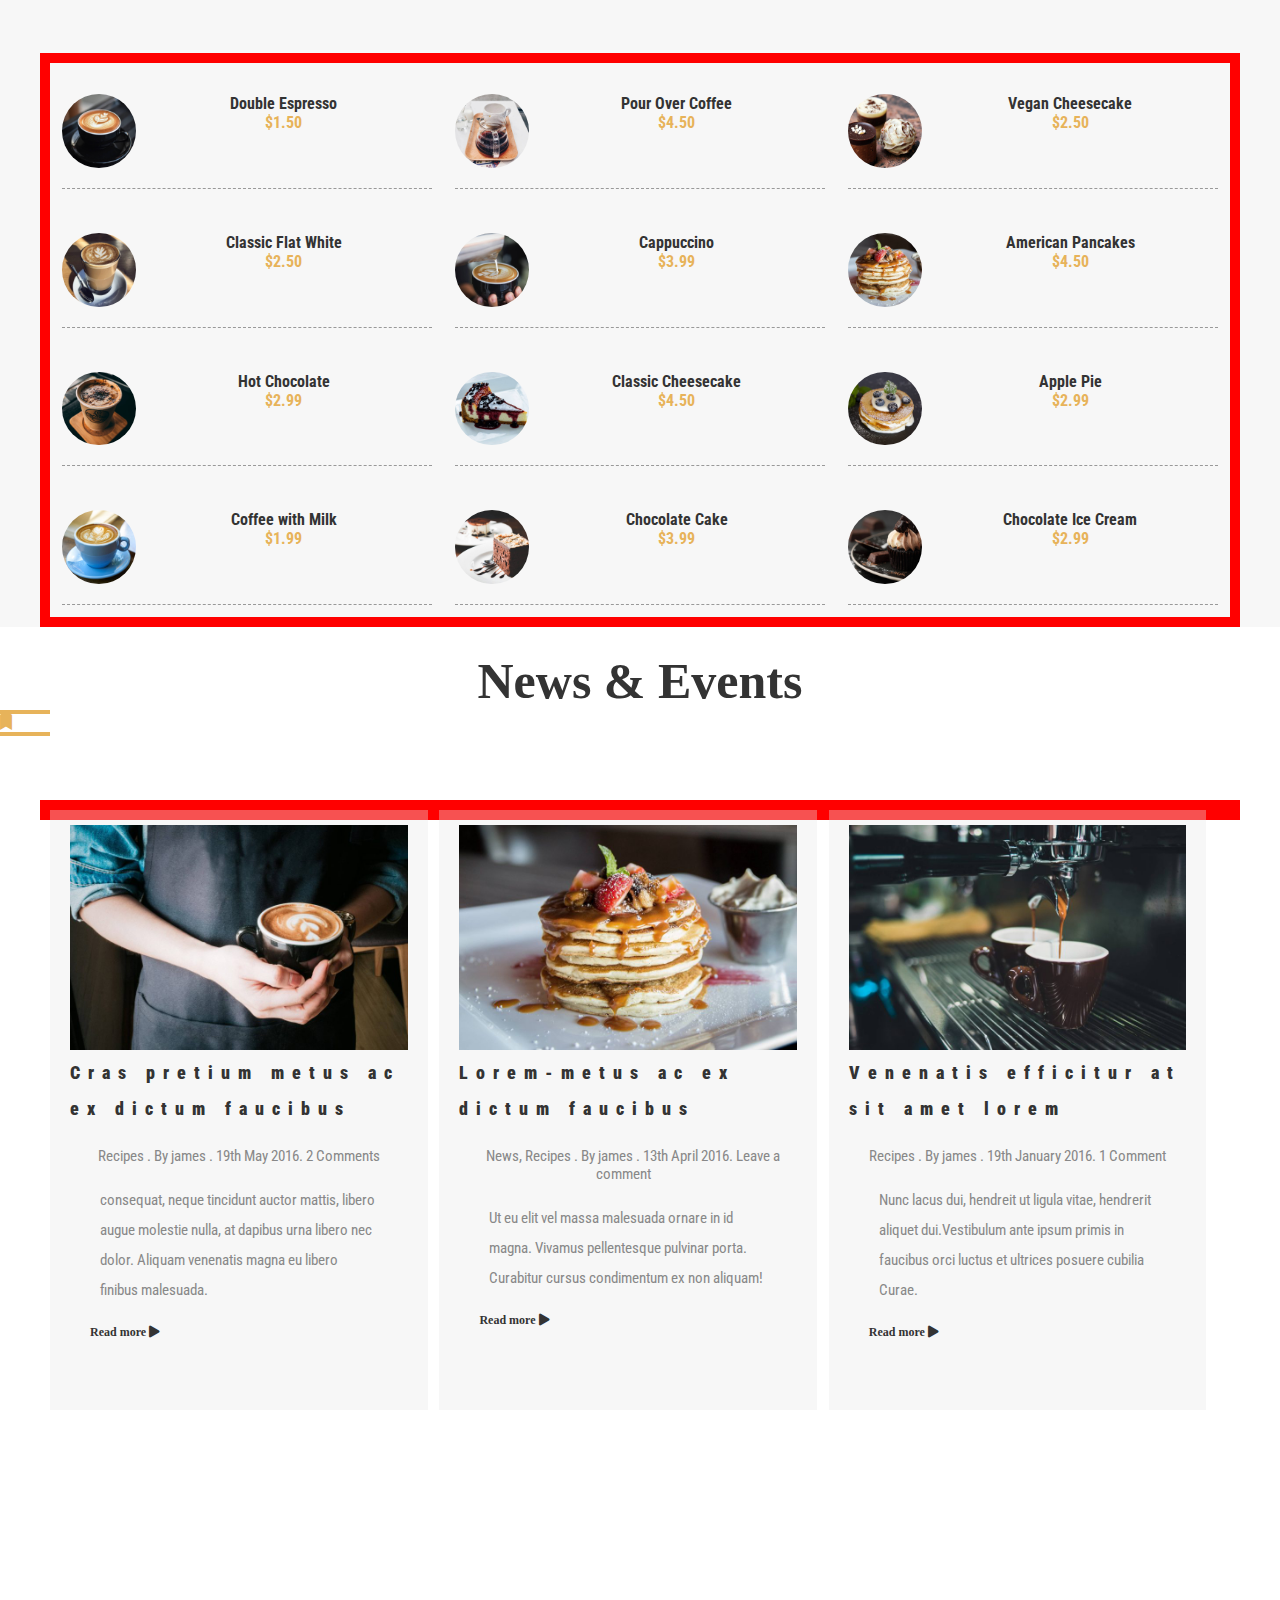
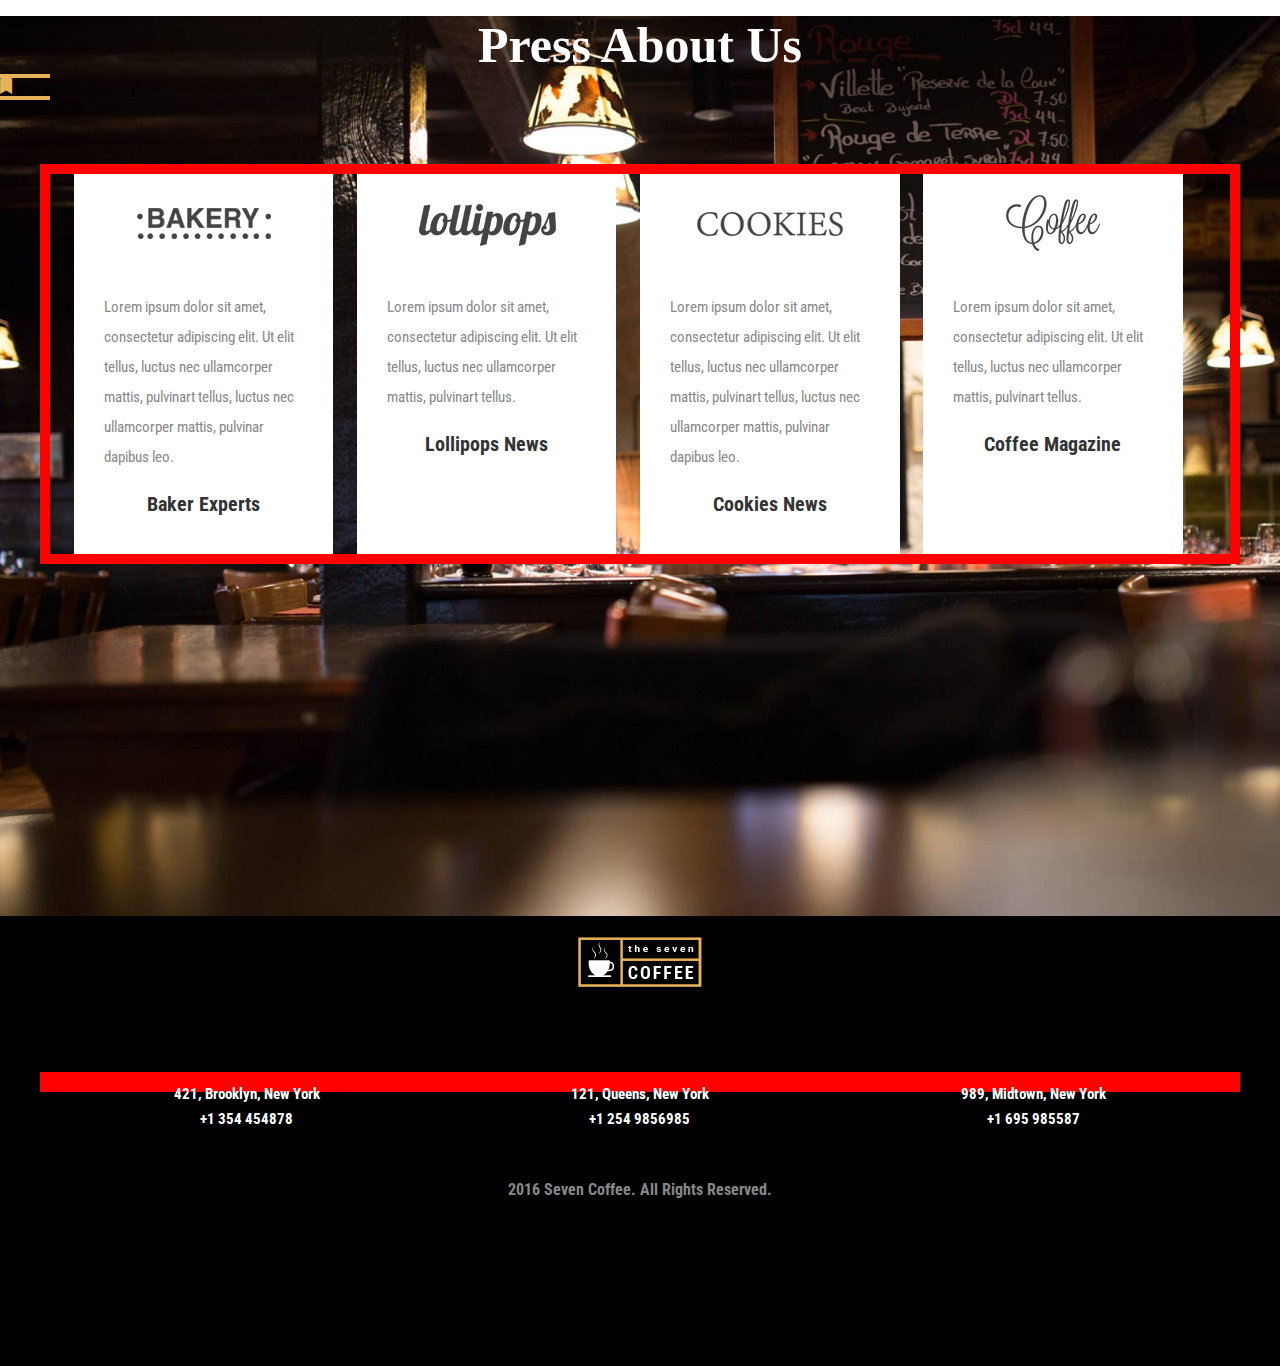
==== commit 42bb3d6a: "복습" ====
--- a/html/index1.html
+++ b/html/index1.html
@@ -57,12 +57,16 @@
 			<!--desc  -->
 		</div><!-- navs-wrap -->
 	</div><!-- about-wrap -->
-	<div class="loc-wrap wrapper clear">
-		<div class="loc-conts">
+	<div class="loc-wrap">
+		<div class="loc-conts clear">
 			<h3 class="logo"> Locations </h3>
-			<span class="fa fa-bookmark"></span>
+		
 		</div><!-- loc-conts  -->
-		<div class="locc-wrap clear">
+		<div class="newsos">
+			<span class="bookmark-bar">
+			<i class="fa fa-bookmark"></i></span>
+		</div><!-- newsos -->
+		<div class="locc-contss wrapper clear">
 			<div class="loc-cont">
 				<p><img src="../img/c-sl-012.jpg" alt="커피" class="img"></p>
 				<h1 class="slogan">Morbi vel nisi condimentum, efficitur orci at,vehicula velit. Maecenas ut euismod diam.
@@ -153,9 +157,12 @@
 	<div class="circle-wrap wrapper">
 		<div class="circles">
 			<h3 class="logo"> Specialities</h3>
-			<span class="fa fa-bookmark"></span>
+		
 		</div><!-- circles-wrap -->
-
+		<div class="newsos">
+			<span class="bookmark-bar">
+			<i class="fa fa-bookmark"></i></span>
+		</div><!-- newsos -->
 		<div class="circles clear">
 			<div class="circle">
 				<div>
@@ -193,9 +200,13 @@
 	</div><!-- circle-wrap -->
 
 	<div class="menu-wrap">
+		<div class="menuus">
 		<h3 class="logo">Menu</h3>
-
-		<span class="fa fa-bookmark"></span>
+	</div>
+	<div class="newsos">
+		<span class="bookmark-bar">
+		<i class="fa fa-bookmark"></i></span>
+	</div><!-- newsos -->
 		<div class="menus wrapper clear">
 			<div class="menu">
 				<img src="../img/c-sl-021-800x800.jpg" alt="커피종류">
@@ -314,13 +325,16 @@
 	</div>
 	<!--menu-wrap- -->
 
-	<div class="new-wrap wrapper clear">
+	<div class="new-wrap clear">
 		<div class="news">
 			<h3 class="logo">News & Events </h3>
-			<span class="fa fa-bookmark"></span>
-		</div>
-		<!--news  -->
-		<div class="newss-wrap clear">
+		</div><!--news  -->
+			<div class="newsos">
+				<span class="bookmark-bar">
+				<i class="fa fa-bookmark"></i></span>
+			</div><!-- newsos -->
+	
+		<div class="newss wrapper">
 			<div class="newsss">
 				<img src="../img/c-sl-005-768x512.jpg" alt="커피" class="img">
 
@@ -385,14 +399,17 @@
 		</div>
 		<!--new-wrap  -->
 	</div>
-	<div class="press-wrap wrapper">
-		<div class="pressis clear ">
-			<h3 class="logois">Press About Us</h3>
-			<div class="bookmark-bar">
-				<i class="fa fa-bookmark"></i></div>
+	<div class="press-wrap">
+		<div class="pressis ">
+			<h3 class="logo">Press About Us</h3>
 		</div><!-- pressis  -->
-
-		<div class="presss-wrap clear">
+			<div class="pressee">
+				<span class="bookmark-bar">
+				<i class="fa fa-bookmark"></i></span>
+			</div><!--pressee  -->
+	
+
+		<div class="presss wrapper clear">
 			<div class="presse">
 				<div class="title">
 					<span><img src="../img/logo2.png" alt="사진"></span></div>
@@ -456,50 +473,54 @@
 		<!--presss-wrap  -->
 	</div>
 	<!--press-wrap-->
-	<div class="footer-wrap clear">
-		<div class="logos">
-			<img src="../img/l-m.png" alt="로고">
-		</div><!-- logos -->
-		<div class="footers-wrap">
+	<div class="footer-wrap">
+		<div class="footers clear">
+			<div class="logos">
+				<img src="../img/l-m.png" alt="로고">
+			</div><!-- logos -->
+<div class="footerss wrapper">
 			<div class="footeris">
-				<div class="ad"> 421, Brooklyn, New York<br>
+				<p class="ad"> 421, Brooklyn, New York<br>
 					+1 354 454878
-				</div>
+				</p>
 			</div><!-- footeris -->
 
 			<div class="footeris">
-				<div class="ad">121, Queens, New York<br>
+				<p class="ad">121, Queens, New York<br>
 					+1 254 9856985
-				</div>
+				</p>
 			</div><!-- footeris-->
 
 			<div class="footeris">
 				<p class="ad">989, Midtown, New York<br>
 					+1 695 985587</p>
 
-			</div><!-- footers -->
-		</div><!-- footers-wrap -->
-
-
-		<div class="copy-wrap wrapper clear">
-
-			<div class="copys">
-				<p class="foursquare-icon"><i class="fab fa-foursquare"></i></p>
-			</div>
-			<div class="copys">
-				<p class="facebook-icon"><i class="fab fa-facebook"></i></p>
-			</div>
-
-			<div class="copys">
-				<p class="youtube-icon"><i class="fab fa-youtube"></i></p>
-			</div>
-			<div class="copys">
-				<p class="insta-icon"><i class="fab fa-instagram"></i></p>
-			</div>
-		</div><!-- copy-wrap -->
-
+			</div><!-- footer-wrap -->
+	
+	</div>
+
+		<div class="copy-cons wrap">
+			<div class="copys-conss">
+				<div class="copys">
+					<p class="foursquare-icon"><i class="fab fa-foursquare"></i></p>
+				</div>
+				<div class="copys">
+					<p class="facebook-icon"><i class="fab fa-facebook"></i></p>
+				</div>
+
+				<div class="copys">
+					<p class="youtube-icon"><i class="fab fa-youtube"></i></p>
+				</div>
+				<div class="copys">
+					<p class="insta-icon"><i class="fab fa-instagram"></i></p>
+				</div>
+			</div><!-- copy-conss-->
+	
+	
 		<div class="last-wrap clear">
 			<div class="lasts">
 				<span>2016 Seven Coffee. All Rights Reserved.</span>
 			</div>
-		</div><!-- last-wrap -->+		</div><!-- last-wrap -->
+	</div><!-- copy-cons  -->
+	</div><!-- footers-->
--- a/css/index1.css
+++ b/css/index1.css
@@ -24,18 +24,20 @@
 
 .logo {
 	text-align: center;
-	padding: 10px 0;
+
 	font-size: 50px;
 	color: #333;
 }
 
 
 .wrapper {
-	width: 100%;
 	max-width: 1200px;
-	text-align: center;
-	margin: 0 auto;
-}
+	margin: auto;
+	border: 10px solid red;
+	margin-top: 5%;
+}
+
+
 
 .banner {
 	background-repeat: no-repeat;
@@ -44,13 +46,14 @@
 	background-attachment: fixed;
 
 }
-
+.fa-bookmark{color: #e7b35a;text-align: center;}
 .bookmark-bar::before,
 .bookmark-bar::after {
 	width: 50px;
 	height: 4px;
 	background-color: #e7b35a;
-	display: block;text-align: center;
+	display: block;
+	text-align: center;
 	content: "";
 }
 
@@ -193,6 +196,7 @@
 }
 
 .loc-conts>span {
+	text-align: center;
 	color: #e7b35a;
 }
 
@@ -208,24 +212,19 @@
 
 .locc-wrap>.loc-cont {}
 
-.locc-wrap>.loc-cont {
-	width: 20%;
+.locc-contss>.loc-cont {
+	width: 32%;
 	height: 550px;
 	background-color: white;
-	float: left;
-	text-align: center;
-	padding: 20px 20px;
-}
-
-.locc-wrap>:nth-child(1) {
-	margin: 0 10%;
-
-}
-
-.locc-wrap>:nth-child(3) {
-	margin: 0 10%;
-
-}
+	float: left;padding:20px 20px ;
+
+}
+
+.locc-contss>:nth-child(2) {
+	margin: 0 2%;
+
+}
+
 
 
 .loc-cont>p {
@@ -260,7 +259,7 @@
 
 }
 
-.locc-wrap button {
+.locc-contss button {
 	border: none;
 	background-color: #e7b35a;
 	padding: 0.55rem 1.55rem;
@@ -341,10 +340,6 @@
 	margin-top: 20px;
 }
 
-.menu-wrap>span {
-	color: #e7b35a;
-
-}
 
 
 
@@ -403,14 +398,14 @@
 	padding: 10px 0;
 }
 
-.news>span {
+.newsos>span {
 	color: #e7b35a;
 
 }
 
 
-.newss-wrap .newsss {
-	width: 31.3333%;
+ .newss .newsss{
+	width: 32%;
 	height: 600px;
 	float: left;
 	text-align: center;
@@ -424,7 +419,8 @@
 	text-align: left;
 	font-weight: bolder;
 	font-family: 'Roboto Condensed', sans-serif;
-	color: #333;line-height:2 ;
+	color: #333;
+	line-height: 2;
 
 	cursor: pointer;
 }
@@ -437,7 +433,8 @@
 .newsss>.date>span {
 	font-size: 15px;
 	text-align: left;
-	color: #888;padding: 10px 10px;
+	color: #888;
+	padding: 10px 10px;
 	font-family: 'Roboto Condensed', sans-serif;
 }
 
@@ -464,8 +461,8 @@
 	border-bottom: orange;
 }
 
-.newss-wrap>:nth-child(2) {
-	margin: 0 2%;
+.newss>:nth-child(2) {
+	margin: 0 1%;
 }
 
 
@@ -484,17 +481,19 @@
 	background-size: cover;
 }
 
-.pressis>.logois {
+.pressis .logo {
 	font-size: 50px;
-	color: white;
-}
-
-.pressis>div {text-align: center;
+	color: white;margin-top: 5%;
+}
+
+.pressee>span {
+	text-align: center;
 	color: #e7b35a;
-}
-
-.presss-wrap>.presse {
-	width: 13%;
+	
+}
+
+.presss>.presse {
+	width: 22%;
 	height: 380px;
 	background: white;
 	font-size: 20px;
@@ -503,21 +502,18 @@
 	font-weight: bold;
 	float: left;
 	position: relative;
-	margin: 5% auto;
+
 }
 
 
 
 
 .presse:nth-child(1) {
-	margin: 5% 10%;
-}
-
-
-
+	margin: 0 2%;
+}
 
 .presse:nth-child(3) {
-	margin: 5% 10%;
+	margin: 0 2%;
 }
 
 
@@ -540,7 +536,7 @@
 
 
 
-
+/****************  footer-wrap  ****************/
 
 
 .footer-wrap {
@@ -549,99 +545,56 @@
 	position: relative;
 }
 
-.footer-wrap>.logos {
-	padding: 60px 0;
-	text-align: center;
-}
-
-
-
-.footers-wrap>.footeris {
+.footers>.logos {
+	padding: 20px 0;
+	text-align: center;
+}
+
+
+
+.footerss>.footeris {
 	color: white;
 	width: 33.3333%;
 	text-align: center;
 	float: left;
 	font-weight: bold;
 	font-size: 15px;
-	line-height: 22px;
-	font-family: 'Roboto Condensed', sans-serif;
-	padding: 10px 20px;
-}
-
-.footeris>.ad:nth-child(1) {
-	margin: 0 5%;
-}
-
-.footeris>.ad:nth-child(3) {
-	margin: 0 5%;
-}
+	line-height: 25px;
+	font-family: 'Roboto Condensed', sans-serif;
+
+}
+
+.footeris>.ad:nth-child(2) {
+	margin: 0 2%;
+}
+
+
 
 /****************  copy-wrap  ****************/
-.copy-wrap {
-	background: black;
-	width: 10000%;
-}
-
-
-
-.copy-wrap>.copys {
+
+
+.copy-conss>.copys {
 	color: white;
 	background-color: #e7b35a;
 	border-radius: 50%;
-	min-width: 30px;
-	min-height: 30px;
-	line-height: 30px;
-
-	text-align: center;
-	cursor: pointer;
-	display: inline-block;
-}
-
-
-
-.copy-wrap .copys .foursquare-icon:hover {
-
-	background-color: white;
-	border-radius: 50%;
-	color: #e7b35a;
-
-
-}
-
-.copy-wrap .copys .facebook-icon:hover {
-
-	background-color: white;
-	border-radius: 50%;
-	color: #e7b35a;
-}
-
-
-
-.copy-wrap .copys .youtube-icon:hover {
-
-
-	background-color: white;
-	border-radius: 50%;
-	color: #e7b35a;
-
-
-}
-
-.copy-wrap .copys .insta-icon:hover {
-
-	background-color: white;
-	border-radius: 50%;
-	color: #e7b35a;
-}
-
-
-
-
-
-
-.last-wrap .lasts {
-	position: relative;
-	margin-top: 50px;
+
+	text-align: center;
+	float: left;
+	cursor: pointer;
+
+}
+
+
+
+
+
+
+
+
+
+.last-wrap>.lasts {
+	position: relative;
+	padding: 16px 0;
 	text-align: center;
 	font-weight: bold;
 	font-family: 'Roboto Condensed', sans-serif;
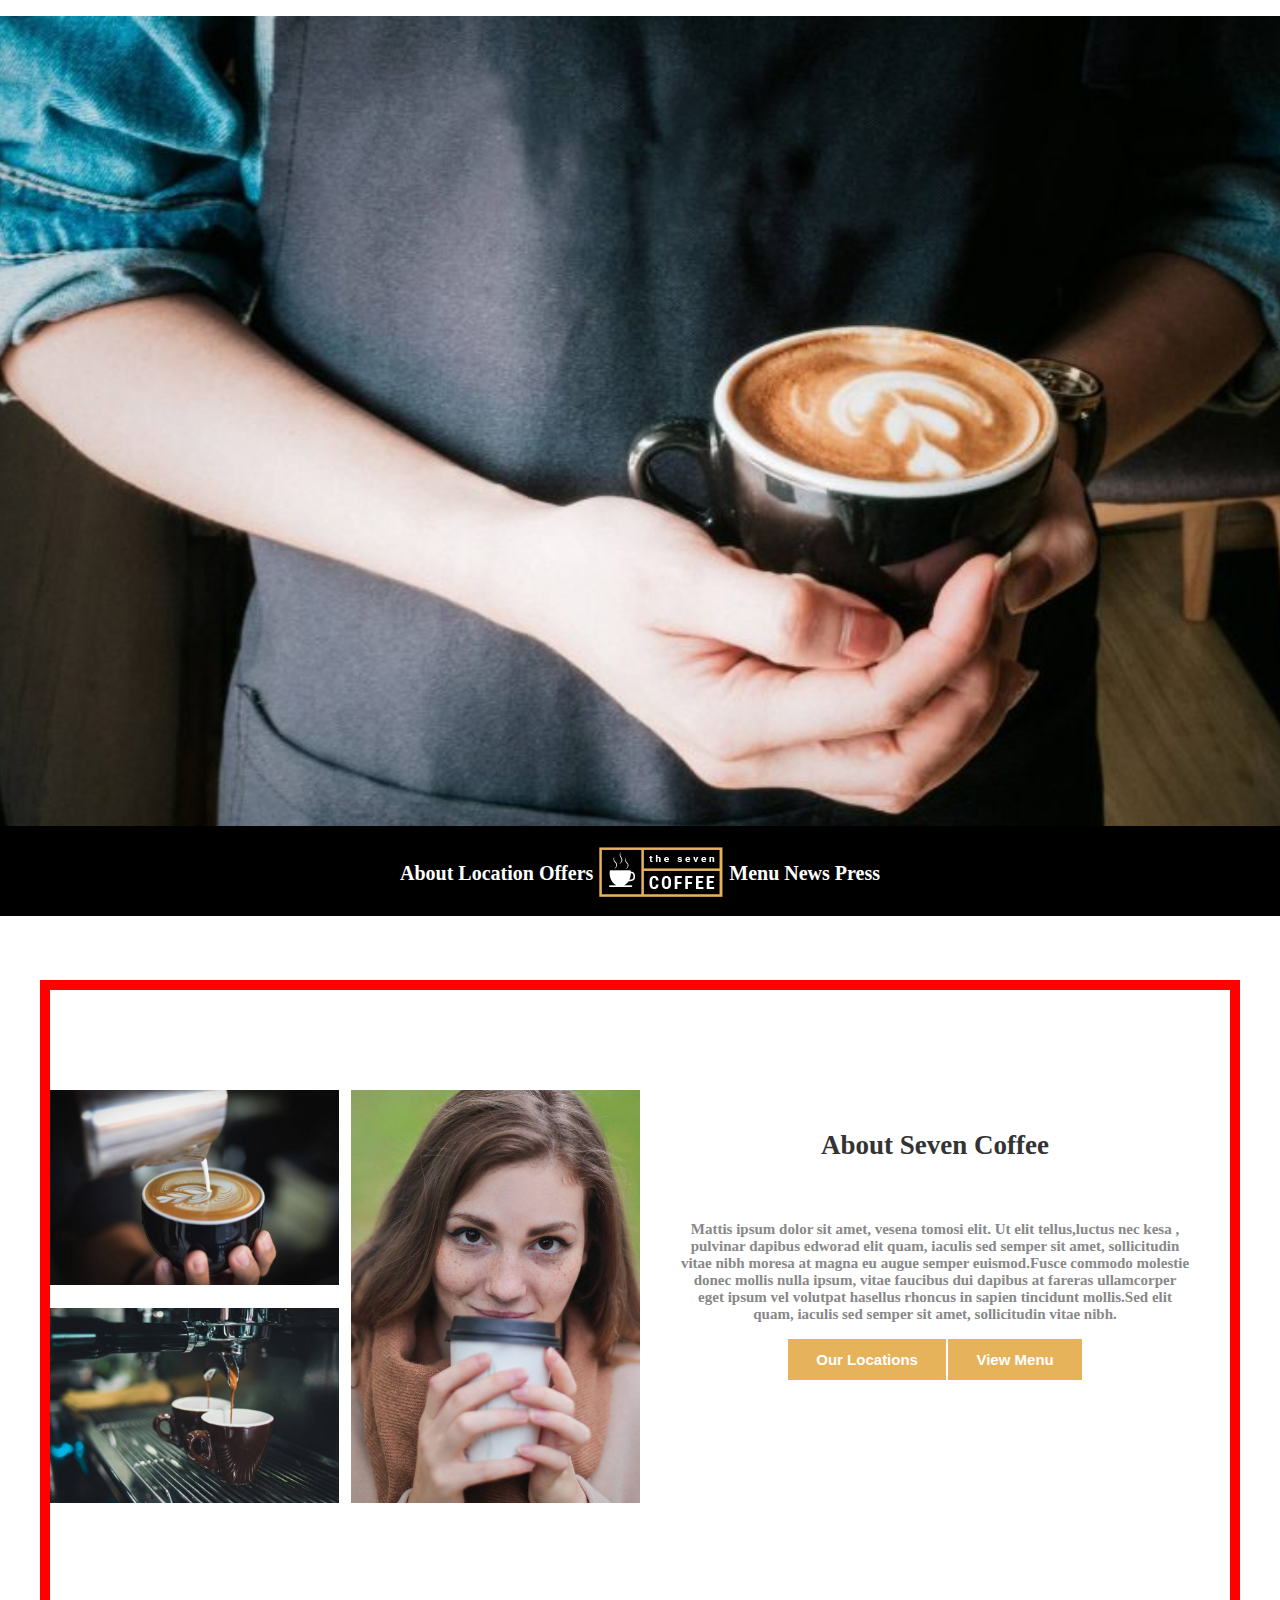
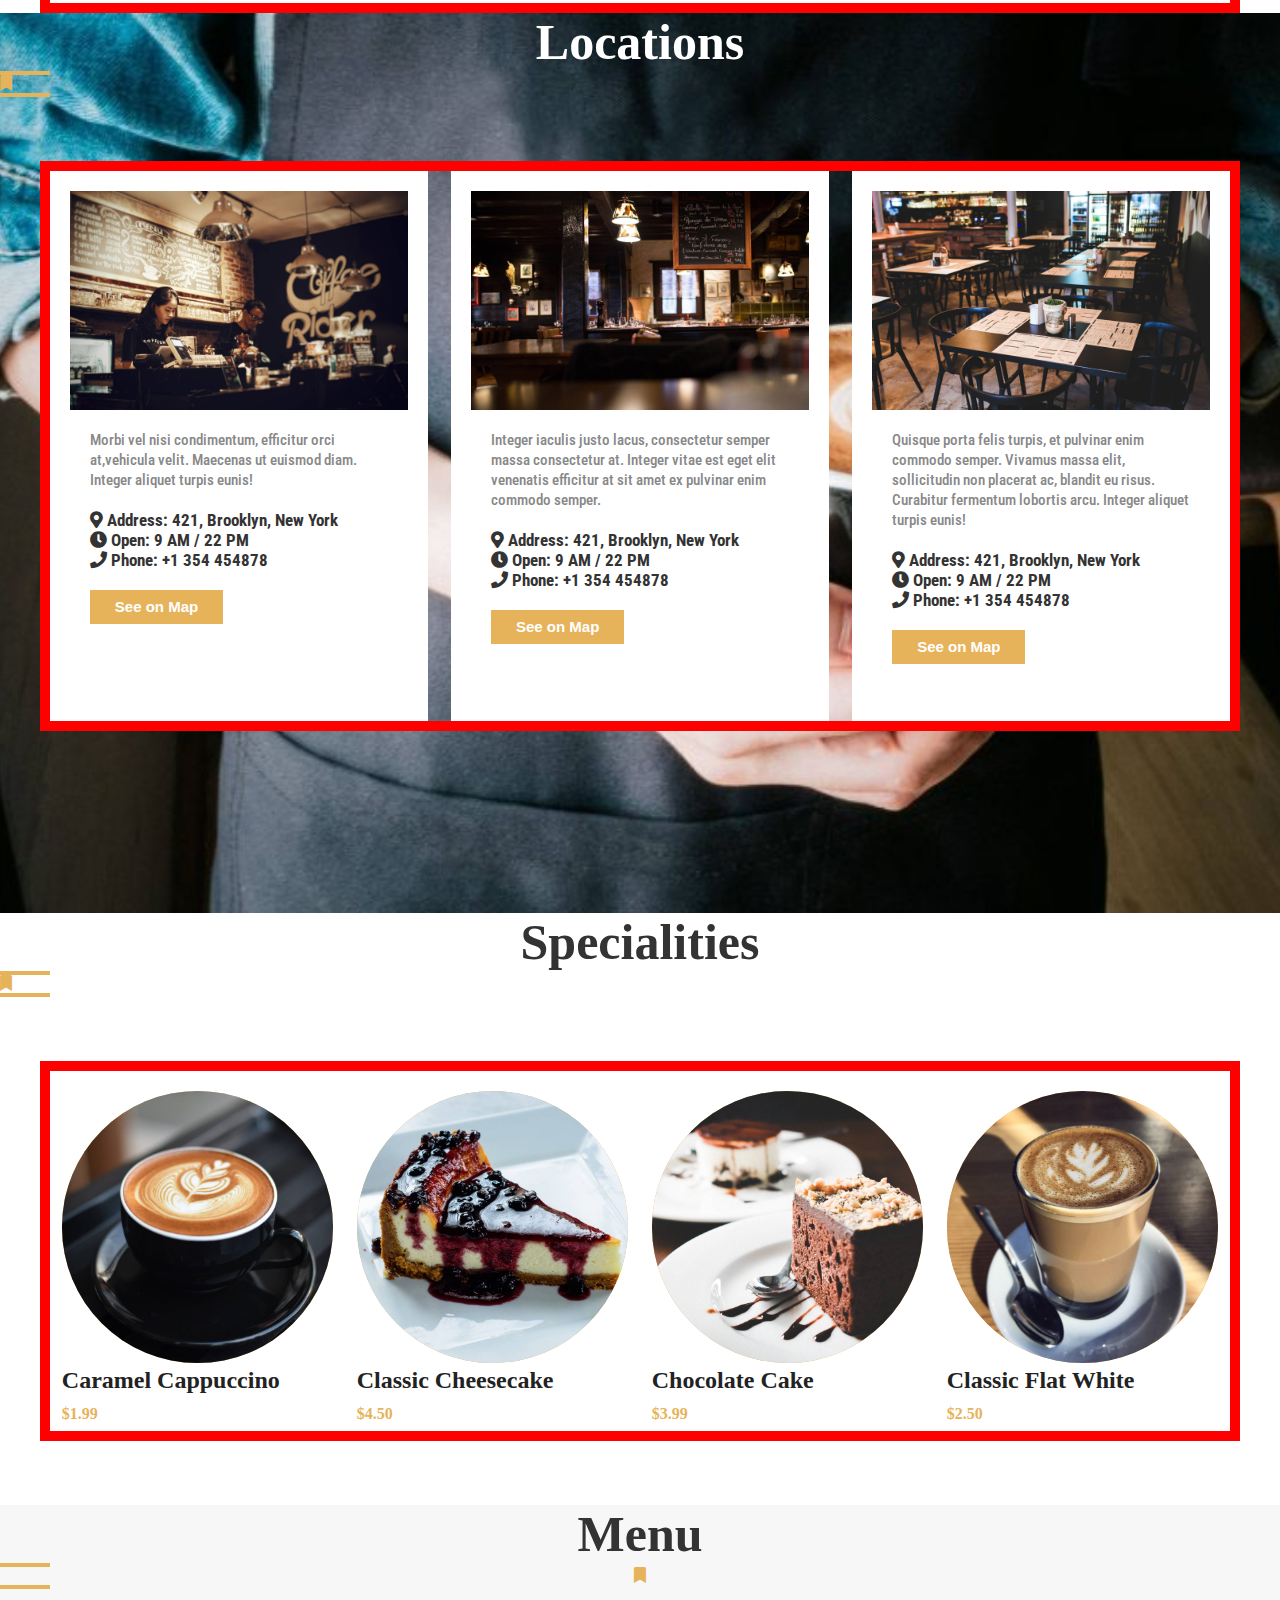
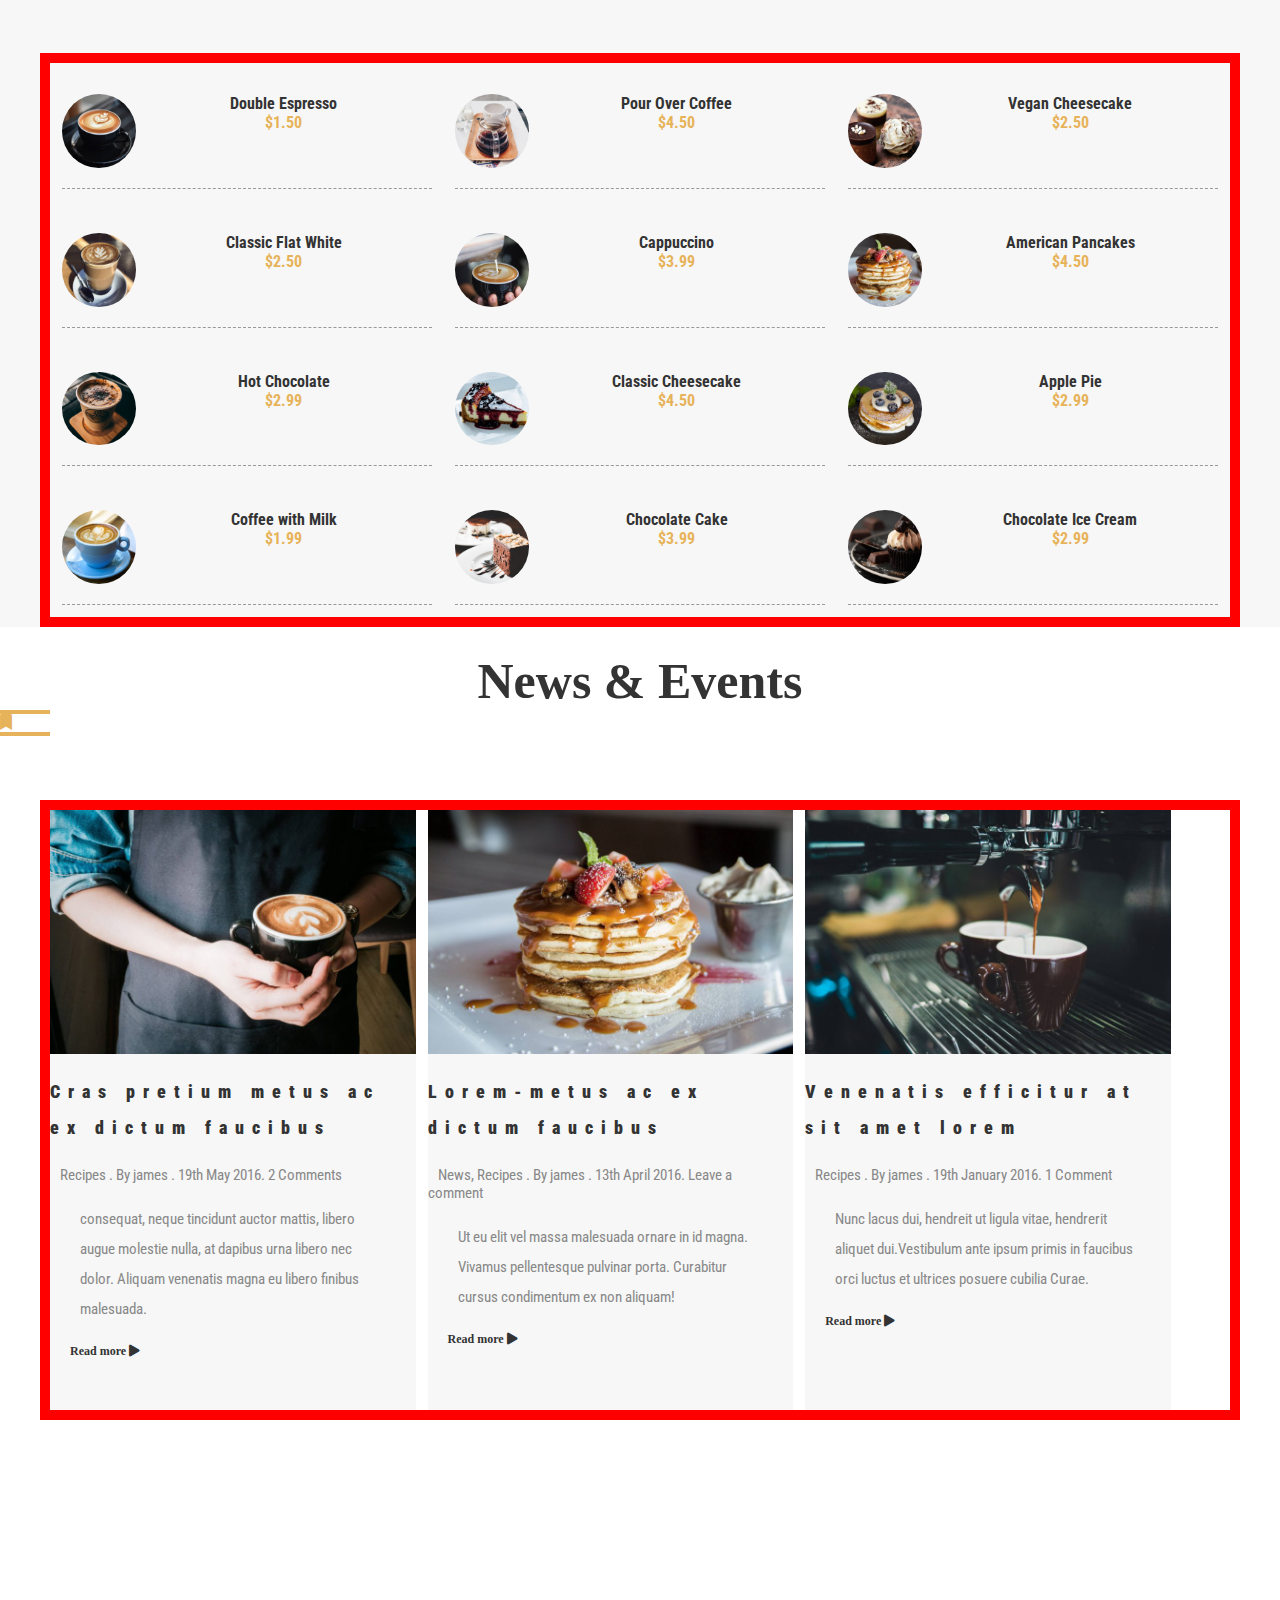
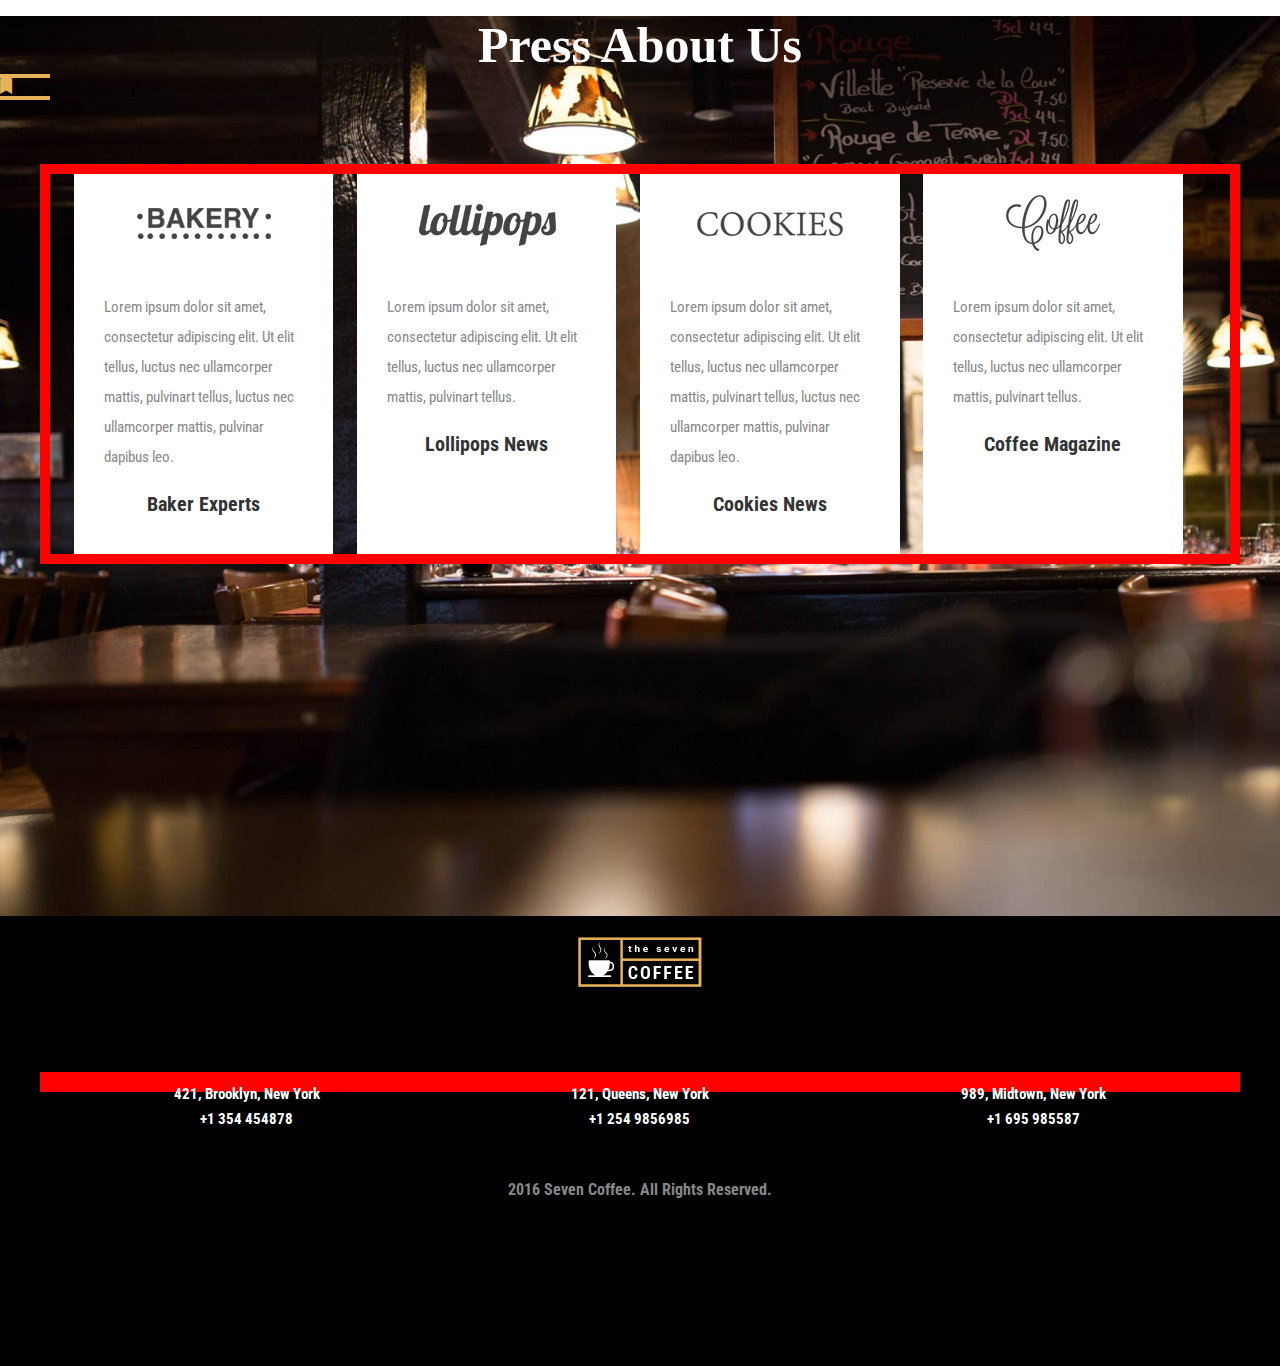
==== commit 1aae2219: "복습" ====
--- a/html/index1.html
+++ b/html/index1.html
@@ -154,16 +154,16 @@
 		<!--locc-wrap -->
 	</div>
 	<!--loc-->
-	<div class="circle-wrap wrapper">
+	<div class="circle-wrap ">
 		<div class="circles">
 			<h3 class="logo"> Specialities</h3>
 		
-		</div><!-- circles-wrap -->
+		</div><!-- circle-wrap -->
 		<div class="newsos">
 			<span class="bookmark-bar">
 			<i class="fa fa-bookmark"></i></span>
 		</div><!-- newsos -->
-		<div class="circles clear">
+		<div class="circles wrapper clear">
 			<div class="circle">
 				<div>
 					<img src="../img/c-sl-021-800x800.jpg" alt="커피종류" class="img">
@@ -325,7 +325,7 @@
 	</div>
 	<!--menu-wrap- -->
 
-	<div class="new-wrap clear">
+	<div class="new-wrap">
 		<div class="news">
 			<h3 class="logo">News & Events </h3>
 		</div><!--news  -->
@@ -334,7 +334,7 @@
 				<i class="fa fa-bookmark"></i></span>
 			</div><!-- newsos -->
 	
-		<div class="newss wrapper">
+		<div class="newss wrapper clear">
 			<div class="newsss">
 				<img src="../img/c-sl-005-768x512.jpg" alt="커피" class="img">
 
--- a/css/index1.css
+++ b/css/index1.css
@@ -405,12 +405,12 @@
 
 
  .newss .newsss{
-	width: 32%;
+	width: 31%;
 	height: 600px;
 	float: left;
-	text-align: center;
+	
 	background: #e9e8e859;
-	padding: 10px 20px;
+	
 }
 
 
@@ -466,11 +466,7 @@
 }
 
 
-.newsss>img {
-	padding: 5px 0;
-	float: left;
-
-}
+
 
 /****************  press-wrap  ****************/
 .press-wrap {
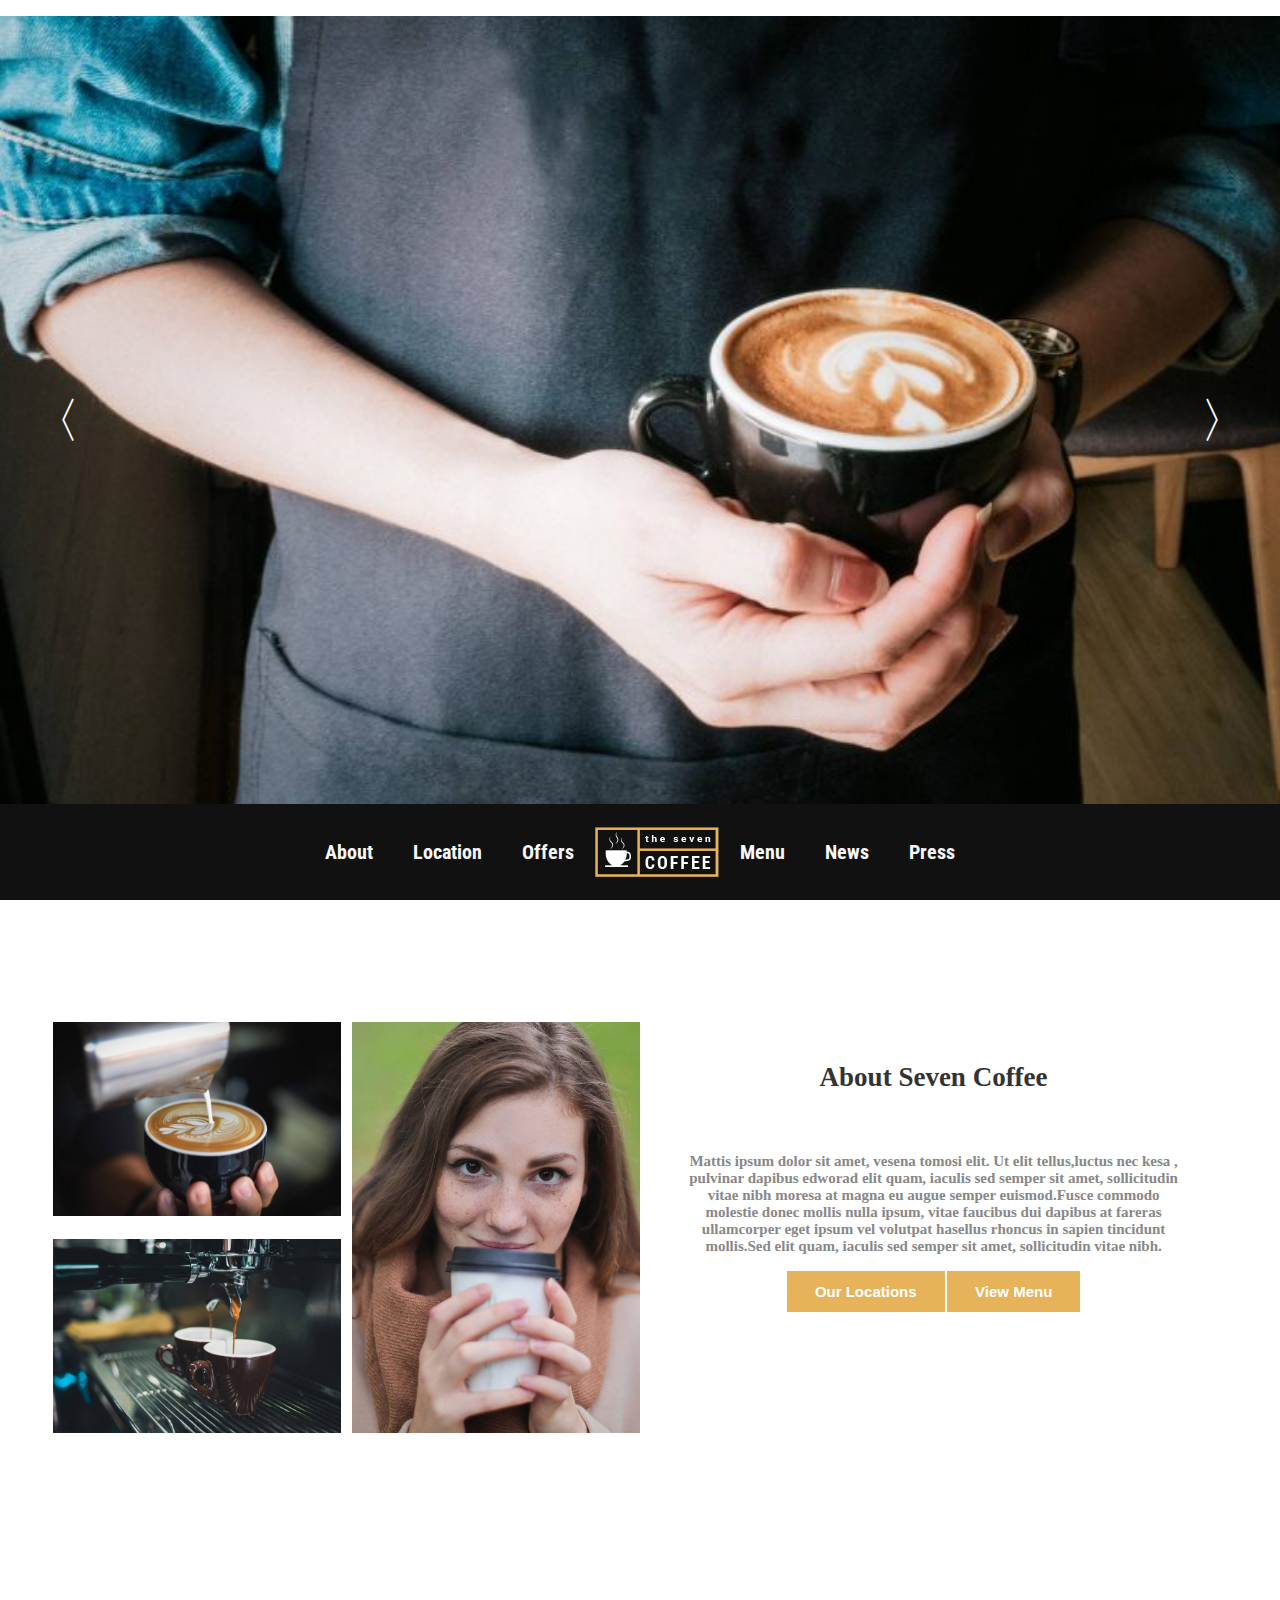
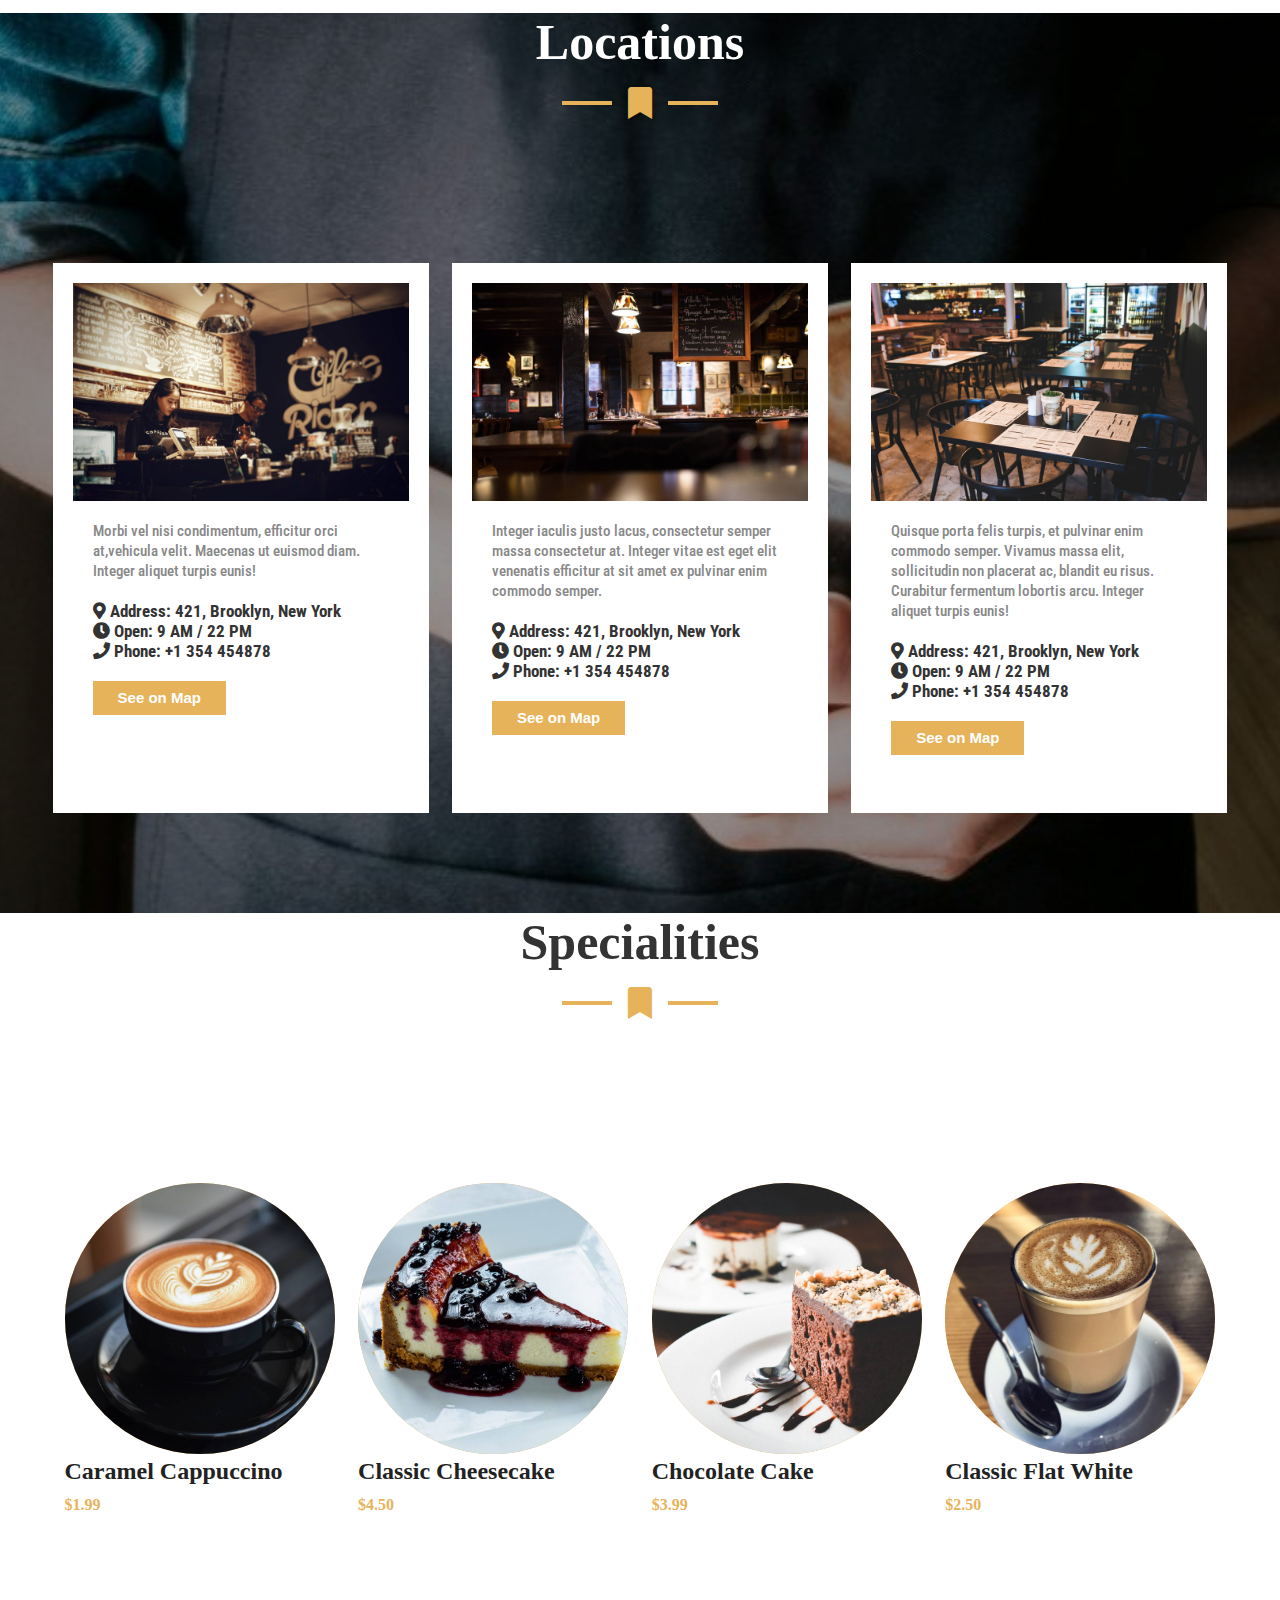
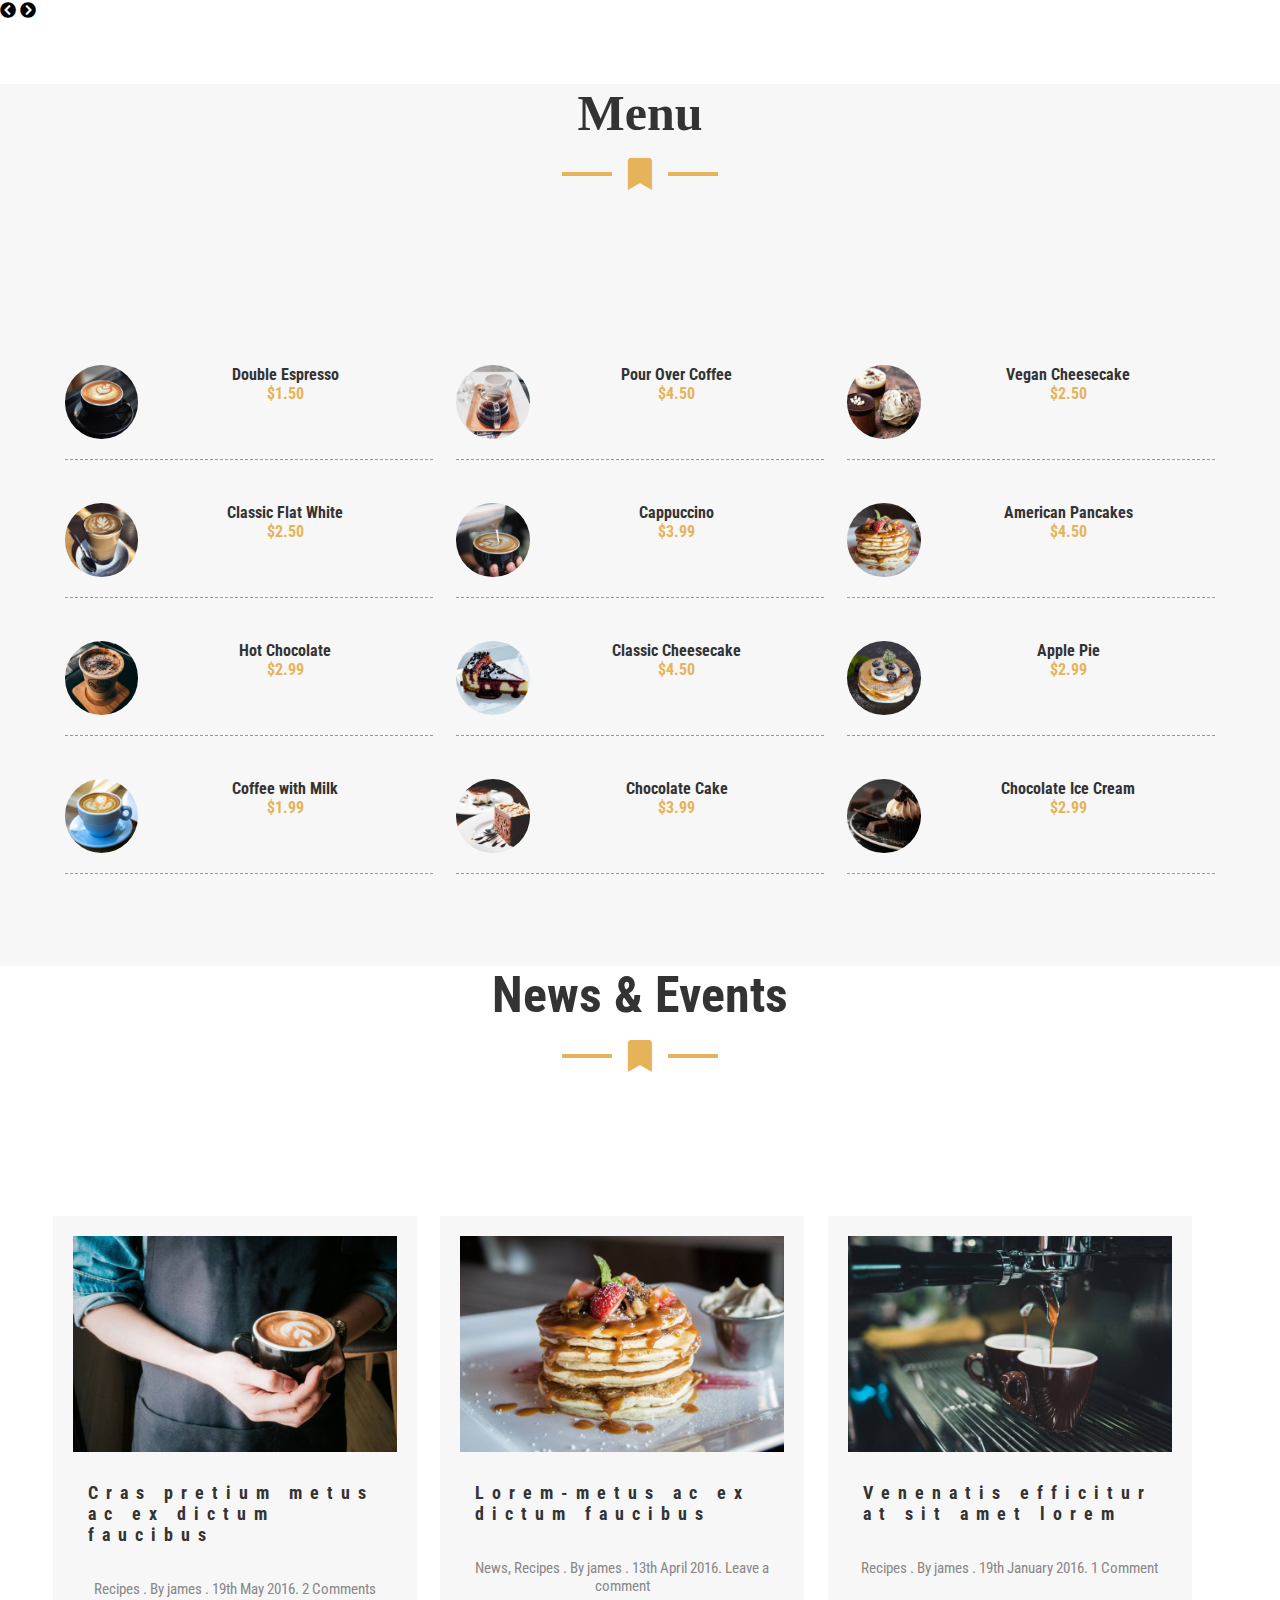
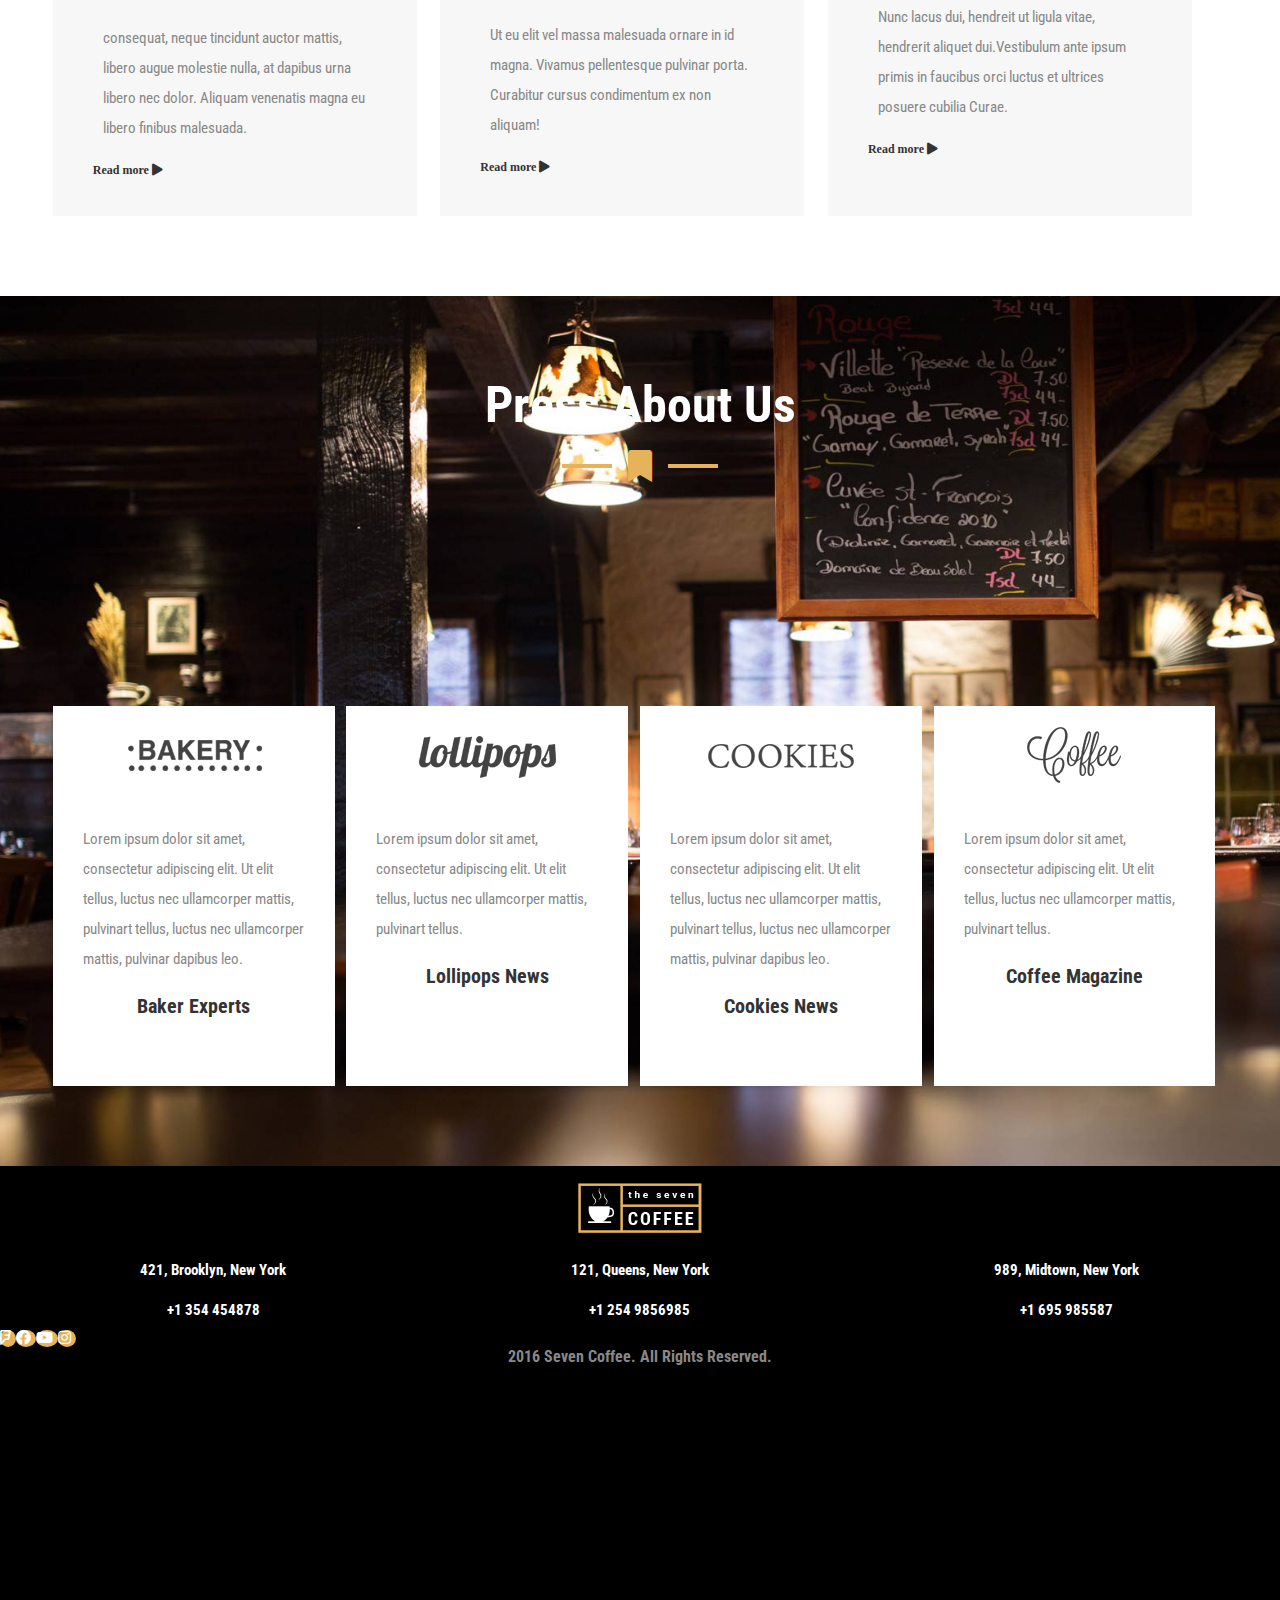
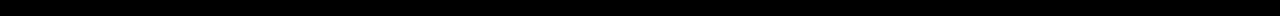
==== commit 2c2f1a37: "복습" ====
--- a/html/index1.html
+++ b/html/index1.html
@@ -14,18 +14,23 @@
 
 <body>
 	<div class="main-wrap">
-		<div class="navi">
-			<span>About</span>
-			<span>Location</span>
-			<span>Offers</span>
-			<img src="../img/l-m.png" alt="마크">
-			<span>Menu</span>
-			<span>News</span>
-			<span>Press</span>
-
-
-		</div><!-- navi-wrap -->
+		<span>About</span>
+		<span>Location</span>
+		<span>Offers</span>
+		<img src="../img/l-m.png" alt="마크">
+		<span>Menu</span>
+		<span>News</span>
+		<span>Press</span>
 	</div><!-- main-wrap -->
+	<div class="header-wrap">
+		<div class="banner banner1"></div>
+		<div class="banner banner2"></div>
+		<div class="banner banner3"></div>
+
+		<div class="bt bt-prev">〈</div>
+		<div class="bt bt-next">〉</div>
+	</div>
+	<!--header-wrap -->
 
 	<div class="about-wrap wrapper clear">
 		<div class="photo-wrap clear">
@@ -58,14 +63,13 @@
 		</div><!-- navs-wrap -->
 	</div><!-- about-wrap -->
 	<div class="loc-wrap">
-		<div class="loc-conts clear">
+		<div class="loc-conts">
 			<h3 class="logo"> Locations </h3>
-		
 		</div><!-- loc-conts  -->
-		<div class="newsos">
+		<div class="locc-ic">
 			<span class="bookmark-bar">
-			<i class="fa fa-bookmark"></i></span>
-		</div><!-- newsos -->
+				<i class="fa fa-bookmark"></i></span>
+		</div><!-- locc-ic -->
 		<div class="locc-contss wrapper clear">
 			<div class="loc-cont">
 				<p><img src="../img/c-sl-012.jpg" alt="커피" class="img"></p>
@@ -84,7 +88,6 @@
 						<span class="fa fa-phone"></span>
 						Phone: +1 354 454878
 					</div><!-- info -->
-
 					<div class="bt1 clear">
 						<button>See on Map</button>
 					</div>
@@ -154,15 +157,14 @@
 		<!--locc-wrap -->
 	</div>
 	<!--loc-->
-	<div class="circle-wrap ">
+	<div class="circle-wrap">
 		<div class="circles">
 			<h3 class="logo"> Specialities</h3>
-		
 		</div><!-- circle-wrap -->
-		<div class="newsos">
+		<div class="circlecc-ic">
 			<span class="bookmark-bar">
-			<i class="fa fa-bookmark"></i></span>
-		</div><!-- newsos -->
+				<i class="fa fa-bookmark"></i></span>
+		</div><!-- circlecc-ic -->
 		<div class="circles wrapper clear">
 			<div class="circle">
 				<div>
@@ -197,16 +199,25 @@
 				<p>$2.50</p>
 			</div><!-- circle -->
 		</div>
+		<div class="listt-wrap">
+			<div class="listss">
+
+				<i class="bt bt-left fa fa-chevron-circle-left"></i>
+				<i class="bt bt-right fa fa-chevron-circle-right"></i>
+			</div>
+		</div>
+		<!--listt-wrap  -->
+
 	</div><!-- circle-wrap -->
 
 	<div class="menu-wrap">
 		<div class="menuus">
-		<h3 class="logo">Menu</h3>
-	</div>
-	<div class="newsos">
-		<span class="bookmark-bar">
-		<i class="fa fa-bookmark"></i></span>
-	</div><!-- newsos -->
+			<h3 class="logo">Menu</h3>
+		</div>
+		<div class="newsos">
+			<span class="bookmark-bar">
+				<i class="fa fa-bookmark"></i></span>
+		</div><!-- newsos -->
 		<div class="menus wrapper clear">
 			<div class="menu">
 				<img src="../img/c-sl-021-800x800.jpg" alt="커피종류">
@@ -327,17 +338,19 @@
 
 	<div class="new-wrap">
 		<div class="news">
-			<h3 class="logo">News & Events </h3>
-		</div><!--news  -->
-			<div class="newsos">
-				<span class="bookmark-bar">
+			<h3 class="logo">News &amp; Events</h3>
+		</div>
+		<!--news  -->
+		<div class="newcc-ic">
+			<span class="bookmark-bar">
 				<i class="fa fa-bookmark"></i></span>
-			</div><!-- newsos -->
-	
+		</div><!-- newsos -->
+
 		<div class="newss wrapper clear">
 			<div class="newsss">
 				<img src="../img/c-sl-005-768x512.jpg" alt="커피" class="img">
-
+			
+			
 				<div class="title">
 					<h2>Cras pretium metus ac ex dictum faucibus</h2>
 				</div>
@@ -358,6 +371,7 @@
 
 			<div class="newsss">
 				<img src="../img/c-sl-0129-768x512.jpg" alt="커피" class="img">
+				
 				<div class="title">
 					<h2>Lorem-metus ac ex dictum faucibus</h2>
 				</div>
@@ -399,16 +413,15 @@
 		</div>
 		<!--new-wrap  -->
 	</div>
-	<div class="press-wrap">
-		<div class="pressis ">
+	<div class="press-wrap ">
+		<div class="pressis wrapper ">
 			<h3 class="logo">Press About Us</h3>
-		</div><!-- pressis  -->
 			<div class="pressee">
 				<span class="bookmark-bar">
-				<i class="fa fa-bookmark"></i></span>
-			</div><!--pressee  -->
-	
-
+					<i class="fa fa-bookmark"></i></span>
+			</div>
+			<!--pressee  -->
+		</div><!-- pressis  -->
 		<div class="presss wrapper clear">
 			<div class="presse">
 				<div class="title">
@@ -425,8 +438,6 @@
 				<!--descs  -->
 			</div>
 			<!--presse-->
-
-
 			<div class="presse">
 				<div class="title">
 					<span><img src="../img/logo1.png" alt="사진"></span></div>
@@ -471,56 +482,60 @@
 			<!--presse-->
 		</div>
 		<!--presss-wrap  -->
-	</div>
-	<!--press-wrap-->
-	<div class="footer-wrap">
-		<div class="footers clear">
-			<div class="logos">
-				<img src="../img/l-m.png" alt="로고">
+
+		<div class="footer-wrap">
+			<div class="footers clear">
+				<div class="logos">
+					<img src="../img/l-m.png" alt="로고">
+				</div><!-- logos -->
 			</div><!-- logos -->
-<div class="footerss wrapper">
-			<div class="footeris">
-				<p class="ad"> 421, Brooklyn, New York<br>
-					+1 354 454878
-				</p>
-			</div><!-- footeris -->
-
-			<div class="footeris">
-				<p class="ad">121, Queens, New York<br>
-					+1 254 9856985
-				</p>
-			</div><!-- footeris-->
-
-			<div class="footeris">
-				<p class="ad">989, Midtown, New York<br>
-					+1 695 985587</p>
-
-			</div><!-- footer-wrap -->
-	
-	</div>
-
-		<div class="copy-cons wrap">
-			<div class="copys-conss">
-				<div class="copys">
-					<p class="foursquare-icon"><i class="fab fa-foursquare"></i></p>
-				</div>
-				<div class="copys">
-					<p class="facebook-icon"><i class="fab fa-facebook"></i></p>
-				</div>
-
-				<div class="copys">
-					<p class="youtube-icon"><i class="fab fa-youtube"></i></p>
-				</div>
-				<div class="copys">
-					<p class="insta-icon"><i class="fab fa-instagram"></i></p>
-				</div>
-			</div><!-- copy-conss-->
-	
-	
-		<div class="last-wrap clear">
-			<div class="lasts">
-				<span>2016 Seven Coffee. All Rights Reserved.</span>
-			</div>
-		</div><!-- last-wrap -->
-	</div><!-- copy-cons  -->
-	</div><!-- footers-->
+
+			<div class="footers">
+				<div class="footerss-wrapper">
+					<div class="footeris">
+
+					<p class="ad"> 421, Brooklyn, New York<br>
+						+1 354 454878
+					</p>
+				</div><!-- footeris -->
+
+				<div class="footeris">
+					<p class="ad">121, Queens, New York<br>
+						+1 254 9856985
+					</p>
+				</div><!-- footeris-->
+
+				<div class="footeris">
+					<p class="ad">989, Midtown, New York<br>
+						+1 695 985587</p>
+
+				</div><!-- footers -->
+			</div><!-- footerss-->
+
+
+			<div class="copy-wrap clear">
+				<div class="copyss">
+					<div class="copys">
+						<p class="foursquare-icon"><i class="fab fa-foursquare"></i></p>
+					</div>
+					<div class="copys">
+						<p class="facebook-icon"><i class="fab fa-facebook"></i></p>
+					</div>
+
+					<div class="copys">
+						<p class="youtube-icon"><i class="fab fa-youtube"></i></p>
+					</div>
+					<div class="copys">
+						<p class="insta-icon"><i class="fab fa-instagram"></i></p>
+					</div>
+				</div><!-- copyss-->
+			</div>
+			<!--copy-wrap  -->
+
+			<div class="last-wrap clear">
+				<div class="lasts">
+					<span>2016 Seven Coffee. All Rights Reserved.</span>
+				</div>
+			</div><!-- last-wrap -->
+
+		</div><!-- footer-wrap-->--- a/css/index1.css
+++ b/css/index1.css
@@ -31,10 +31,9 @@
 
 
 .wrapper {
-	max-width: 1200px;
-	margin: auto;
-	border: 10px solid red;
-	margin-top: 5%;
+	max-width: 1200px; margin: auto; padding: 5rem 1%; position: relative;
+
+
 }
 
 
@@ -46,7 +45,25 @@
 	background-attachment: fixed;
 
 }
-.fa-bookmark{color: #e7b35a;text-align: center;}
+
+.bookmark-bar {
+	color: #e7b35a;
+	font-size: 2rem;
+	display: flex;
+	justify-content: center;
+	align-items: center;
+	margin: 1rem 0 4rem 0;
+}
+
+.bookmark-bar .fa {
+	margin: 0 1rem;
+}
+
+.fa-bookmark {
+	color: #e7b35a;
+	text-align: center;
+}
+
 .bookmark-bar::before,
 .bookmark-bar::after {
 	width: 50px;
@@ -59,7 +76,7 @@
 
 
 /* main-wrap */
-.main-wrap {
+/*.main-wrap {
 	width: 100%;
 	height: 100vh;
 
@@ -67,7 +84,7 @@
 	text-align: center;
 	margin: 16px 0;
 	background: url(../img/c-sl-005-768x512.jpg) no-repeat center;
-	background-size: cover;
+	background-size: cover;background-position: center;
 	position: relative;
 }
 
@@ -83,19 +100,94 @@
 
 	padding: 20px 20px;
 }
-
-
-
-
-.main-wrap>.navi:hover {
-	color: #e6ac65;
-	display: block;
-}
-
-.main-wrap>.navi {
-	cursor: pointer;
-}
-
+.header > .navi::after {display: block; content: ""; height: 2px; background-color: #e6ac65; transform: translateY(28px); opacity: 0; transition: all 0.5s;}
+.header > .navi:hover::after {transform: translateY(0); opacity: 1;}
+
+/**************** main-wrap  ****************/
+.main-wrap {
+	width: 100%;
+	display: flex;
+	justify-content: center;
+	align-items: center;
+	background-color: #111;
+	color: #f8f8f8;
+	font-size: 1.25rem;
+	padding: 1rem;
+	position: absolute;
+	bottom: 0;
+	z-index: 999;
+}
+
+.main-wrap>span {
+	padding: 20px 20px;
+	font-family: 'Roboto Condensed', sans-serif;
+	font-weight: bold;
+	cursor: pointer;
+}
+
+.main-wrap>span:hover {
+	color: #e7b35a;
+}
+
+
+
+/**************** header-wrap  ****************/
+/*
+	.header-wrap {width: 100%; height: 100vh; position: relative; overflow: hidden;}
+	.header-wrap .banner {width: 100%; height: 100%; position: absolute; background-position: center; background-repeat: no-repeat; background-size: cover; transition: all 0.5s;}
+	
+	.header-wrap > .banner1 {background-image: url(../img/c-sl-000.jpg);}
+.header-wrap > .banner2 {background-image: url(../img/c-sl-004.jpg);}
+.header-wrap > .banner3 {background-image: url(../img/c-sl-005.jpg);}
+	.header-wrap .bt {font-size: 7rem; color: #fff; position: absolute; top: 50%; transform: translateY(-50%); z-index: 900; opacity: 0.3; cursor: pointer; transition: all 0.5s;}
+	.header-wrap .bt:hover {opacity: 0.8;}
+	.header-wrap .bt.bt-prev {left: 2rem;}
+	.header-wrap .bt.bt-next {right: 2rem;}
+	.header-wrap .bt.bt-prev::after {content: '〈'; display: block;}
+	.header-wrap .bt.bt-next::after {content: '〉'; display: block;}*/
+
+.header-wrap {
+	width: 100%;
+	height: 90vh;
+
+	color: white;
+	text-align: center;
+	margin: 16px 0;
+	background: url(../img/c-sl-005-768x512.jpg) no-repeat center;
+
+	background-size: cover;
+	position: relative;
+}
+
+.header-wrap .banner {
+	width: 100%;
+	height: 100%;
+	position: absolute;
+	background-position: center;
+	background-repeat: no-repeat;
+	background-size: cover;
+	transition: all 0.5s;
+}
+
+.header-wrap .bt {
+	font-size: 3rem;
+	color: #fff;
+	position: absolute;
+	top: 50%;
+	transform: translateY(-50%);
+	z-index: 900;
+	opacity: 1;
+	cursor: pointer;
+	transition: all 0.5s;
+}
+
+.header-wrap .bt.bt-prev {
+	left: 2rem;
+}
+
+.header-wrap .bt.bt-next {
+	right: 2rem;
+}
 
 /****************  about-wrap  ****************/
 
@@ -193,30 +285,43 @@
 	text-align: center;
 	font-weight: bold;
 	color: white;
-}
-
-.loc-conts>span {
-	text-align: center;
-	color: #e7b35a;
+	position: relative;
+}
+
+.loc-wrap>.locc-ic {
+	text-align: center;
+	position: relative;
 }
 
 .loc-wrap {
 	max-width: 10000px;
 	width: 100%;
 	height: 100vh;
-	background: url(../img/c-sl-005-768x512.jpg) no-repeat center;
+	background: url(../img/c-sl-005-768x512.jpg);
 	background-size: cover;
+	background-position: center;
+	position: relative;
+
+
+}
+
+.loc-wrap::before {
+	display: block;
+	width: 100%;
+	height: 100%;
+	content: "";
 	background-color: rgba(0, 0, 0, 0.4);
-	position: relative;
-}
-
-.locc-wrap>.loc-cont {}
+	position: absolute;
+}
+
 
 .locc-contss>.loc-cont {
 	width: 32%;
 	height: 550px;
 	background-color: white;
-	float: left;padding:20px 20px ;
+	float: left;
+	padding: 20px 20px;
+	position: relative;
 
 }
 
@@ -278,7 +383,8 @@
 
 /**************** circle-wrap  ****************/
 
-.circle-wrap>.circles>span {
+.circle-wrap>.circlecc-ic {
+	text-align: center;
 	color: #e7b35a;
 }
 
@@ -305,8 +411,6 @@
 	font-size: 50px;
 	padding: 50px 0;
 	font-weight: bold;
-
-
 }
 
 
@@ -321,12 +425,46 @@
 }
 
 .circle>p {
-	font-size: 16 px;
+	font-size: 16px;
 	line-height: 34px;
 	color: #e7b35a;
 	font-weight: bold;
 }
 
+.listt-wrap>.bt {
+	color: #e7b35a;
+	font-size: 5em;
+	cursor: pointer;
+	position: absolute;
+	z-index: 800;
+	top: 50%;
+	transform: translateY(-50%);
+	transition: all 0.5s;
+}
+
+.listt-wrap>.bt.bt-left {
+	left: -0.75em;
+	position: relative;
+}
+
+.listt-wrap>.bt.bt-right {
+	right: -0.75em;
+	position: relative;
+}
+
+/*.special-wrap .title {font-size: 3rem; color: #333; text-align: center;}
+.prd-wrapper {position: relative;}
+.prd-wrapper .bt {color: #e7b35a; font-size: 2.5em; cursor: pointer; position: absolute; z-index: 800; top: 50%; transform: translateY(-50%); transition: all 0.5s;}
+.prd-wrapper .bt.bt-left {left: -0.75em;}
+.prd-wrapper .bt.bt-right {right: -0.75em;}
+.prd-stage {width: 100%; position: relative; overflow: hidden;}
+.prd-stage .prd-wrap {width: 150%; position: relative; left: -25%; display: flex;}
+.prd-stage .prd {flex: 16.6667% 0 0; padding: 1em; font-family: 'Roboto Condensed', sans-serif; font-size: 1rem; font-weight: bold; text-align: center;}
+.prd-stage .prd-img {border-radius: 50%; overflow: hidden; background-color: #e7b35a; cursor: pointer;}
+.prd-stage .prd-img img {transition: all 0.5s;}
+.prd-stage .prd-img:hover img {opacity: 0.6;}
+.prd-stage .prd-title {font-size: 1.5em; color: #333; padding: 0.75em 0 0.25em 0;}
+.prd-stage .prd-price {font-size: 1.25em; color: #e7b35a;}*/
 /****************  menu-wrap  ****************/
 .menu-wrap {
 	background: #e9e8e859;
@@ -385,60 +523,55 @@
 }
 
 /****************  new-wrap  ****************/
-.new-wrap {
-	width: 100%;
-	height: 100vh;
-	background-size: cover;
-	position: relative;
-	margin-top: 2%;
-
-}
-
-.new-wrap>.logo {
-	padding: 10px 0;
-}
-
-.newsos>span {
+.new-wrap {}
+
+.new-wrap>.news {
+	font-family: 'Roboto Condensed', sans-serif;
+}
+
+
+.new-wrap>.newcc-ic {
+	text-align: center;
 	color: #e7b35a;
 
 }
 
 
- .newss .newsss{
+.new-wrap .newsss {
 	width: 31%;
 	height: 600px;
 	float: left;
-	
+	text-align: center;
 	background: #e9e8e859;
-	
-}
+	padding: 20px 20px;
+}
+
 
 
 .newsss>.title>h2 {
 	font-size: 18px;
 	text-align: left;
-	font-weight: bolder;
+	font-weight: bold;
 	font-family: 'Roboto Condensed', sans-serif;
 	color: #333;
-	line-height: 2;
-
-	cursor: pointer;
-}
-
-.newsss>.title:hover {
+	padding: 10px 15px;
+	cursor: pointer;
+}
+
+.newsss>.title>h2:hover {
 	color: orange;
 	border-bottom: orange;
 }
 
-.newsss>.date>span {
+.newsss .date {
 	font-size: 15px;
-	text-align: left;
+	text-align: center;
 	color: #888;
-	padding: 10px 10px;
-	font-family: 'Roboto Condensed', sans-serif;
-}
-
-.newsss>.desc {
+	padding: 5px 5px;
+	font-family: 'Roboto Condensed', sans-serif;
+}
+
+.newsss .desc {
 
 	font-family: 'Roboto Condensed', sans-serif;
 	font-size: 10px;
@@ -462,7 +595,7 @@
 }
 
 .newss>:nth-child(2) {
-	margin: 0 1%;
+	margin: 0 2%;
 }
 
 
@@ -473,23 +606,48 @@
 	max-width: 10000px;
 	width: 100%;
 	height: 100vh;
-	background: url(../img/c-sl-011.jpg) no-repeat center;
+	background: url(../img/c-sl-011.jpg);
+	background-position: center;
+	position: relative;
 	background-size: cover;
-}
+	background-color: rgba(0, 0, 0, 0.4);
+}
+
+/*max-width: 10000px;
+	width: 100%;
+	height: 100vh;
+	background: url(../img/c-sl-005-768x512.jpg);
+	background-size: cover;
+	background-position: center;
+	position: relative;
+
+
+}
+
+.loc-wrap::before {
+	display: block;
+	width: 100%;
+	height: 100%;
+	content: "";
+	background-color: rgba(0, 0, 0, 0.4);
+	position: absolute;*/
 
 .pressis .logo {
+	font-family: 'Roboto Condensed', sans-serif;
 	font-size: 50px;
-	color: white;margin-top: 5%;
+	color: white;
+	
+
 }
 
 .pressee>span {
 	text-align: center;
 	color: #e7b35a;
-	
-}
-
-.presss>.presse {
-	width: 22%;
+
+}
+
+.presss .presse {
+	width: 24%;
 	height: 380px;
 	background: white;
 	font-size: 20px;
@@ -497,19 +655,17 @@
 	color: #888;
 	font-weight: bold;
 	float: left;
-	position: relative;
-
-}
-
-
-
-
-.presse:nth-child(1) {
-	margin: 0 2%;
-}
-
-.presse:nth-child(3) {
-	margin: 0 2%;
+}
+
+
+
+
+.presse:nth-child(2) {
+	margin: 0 1%;
+}
+
+.presse:nth-child(4) {
+	margin: 0 1%;
 }
 
 
@@ -538,61 +694,180 @@
 .footer-wrap {
 	background: black;
 	height: 50vh;
-	position: relative;
-}
-
-.footers>.logos {
-	padding: 20px 0;
-	text-align: center;
-}
-
-
-
-.footerss>.footeris {
+
+}
+
+.footers .logos {
+	padding: 16px 0;
+	text-align: center;
+}
+
+.footerss-wrapper >.footeris {
 	color: white;
 	width: 33.3333%;
 	text-align: center;
 	float: left;
 	font-weight: bold;
 	font-size: 15px;
-	line-height: 25px;
+	line-height: 40px;
 	font-family: 'Roboto Condensed', sans-serif;
 
 }
 
 .footeris>.ad:nth-child(2) {
-	margin: 0 2%;
+	margin: 0 1%;
 }
 
 
 
 /****************  copy-wrap  ****************/
-
-
-.copy-conss>.copys {
-	color: white;
+.copy-wrap>.copyss {
+	color: white;
+	text-align: center;float: left;
+	
+}
+
+
+.copyss>.copys {
+
 	background-color: #e7b35a;
 	border-radius: 50%;
 
-	text-align: center;
-	float: left;
-	cursor: pointer;
-
-}
-
-
-
-
-
-
-
-
-
-.last-wrap>.lasts {
-	position: relative;
-	padding: 16px 0;
+	
+	float: left;
+	font-size: 15px;
+	letter-spacing: 5px;position: relative;
+}
+
+.copys>p:hover {
+	background-color: #e7b35a;cursor: pointer;
+}
+
+
+.last-wrap .lasts {
+	position: relative;
+
 	text-align: center;
 	font-weight: bold;
 	font-family: 'Roboto Condensed', sans-serif;
 	color: #888;
+}
+.lasts>span{padding: 10px 0;}
+/*.copy-wrap>.copys {
+	color: white;
+	background-color: #e7b35a;
+	border-radius: 50%;
+	min-width: 30px;
+	min-height: 30px;
+	line-height: 30px;
+
+	text-align: center;
+	cursor: pointer;
+	display: inline-block;
+}
+
+
+
+.copy-wrap .copys .foursquare-icon:hover {
+
+	background-color: white;
+	border-radius: 50%;
+	color: #e7b35a;*/
+/**************** 반응형  ****************/
+@media screen and (max-width: 1600px) {
+	.loc-wrap {
+		background-size: auto 120%;
+	}
+}
+
+@media screen and (max-width: 991px) {
+
+	/* 768 ~ 991 */
+	.wrapper {
+		padding: 5rem 2%;
+	}
+
+	.about-wrap {
+		display: block;
+	}
+
+	.about-wrap>.photos {
+		width: 60%;
+		margin: 0 auto 2rem auto;
+	}
+
+	.loc-wrap .store-wrap {
+		display: block;
+	}
+
+	.loc-wrap .store {
+		width: 70%;
+		margin: 2% auto;
+	}
+
+	.prd-stage .prd-wrap {
+		width: 166.6666%;
+		left: -33.3333%;
+	}
+
+	.prd-stage .prd {
+		flex: 20% 0 0;
+	}
+
+	.menu-wrap .menus {
+		width: 100%;
+		margin-left: 0;
+	}
+
+	.menu-wrap .menu {
+		flex: 100% 0 0;
+		margin: 0;
+	}
+
+	.menu-wrap .menu-img {
+		width: 200px;
+	}
+
+	.menu-wrap .menu-title {
+		padding-top: 5rem;
+	}
+}
+
+@media screen and (max-width: 767px) {
+
+	/* 480 ~ 767 */
+	.wrapper {
+		padding: 5rem 3%;
+	}
+
+	.about-wrap>.photos {
+		display: none;
+	}
+
+	.loc-wrap .store {
+		width: 90%;
+		margin: 2% auto;
+	}
+
+	.prd-stage .prd-wrap {
+		width: 200%;
+		left: -50%;
+	}
+
+	.prd-stage .prd {
+		flex: 25% 0 0;
+	}
+}
+
+@media screen and (max-width: 479px) {
+
+	/* 0 ~ 479 */
+	.prd-stage .prd-wrap {
+		width: 300%;
+		left: -100%;
+	}
+
+	.prd-stage .prd {
+		flex: 33.3333% 0 0;
+	}
 }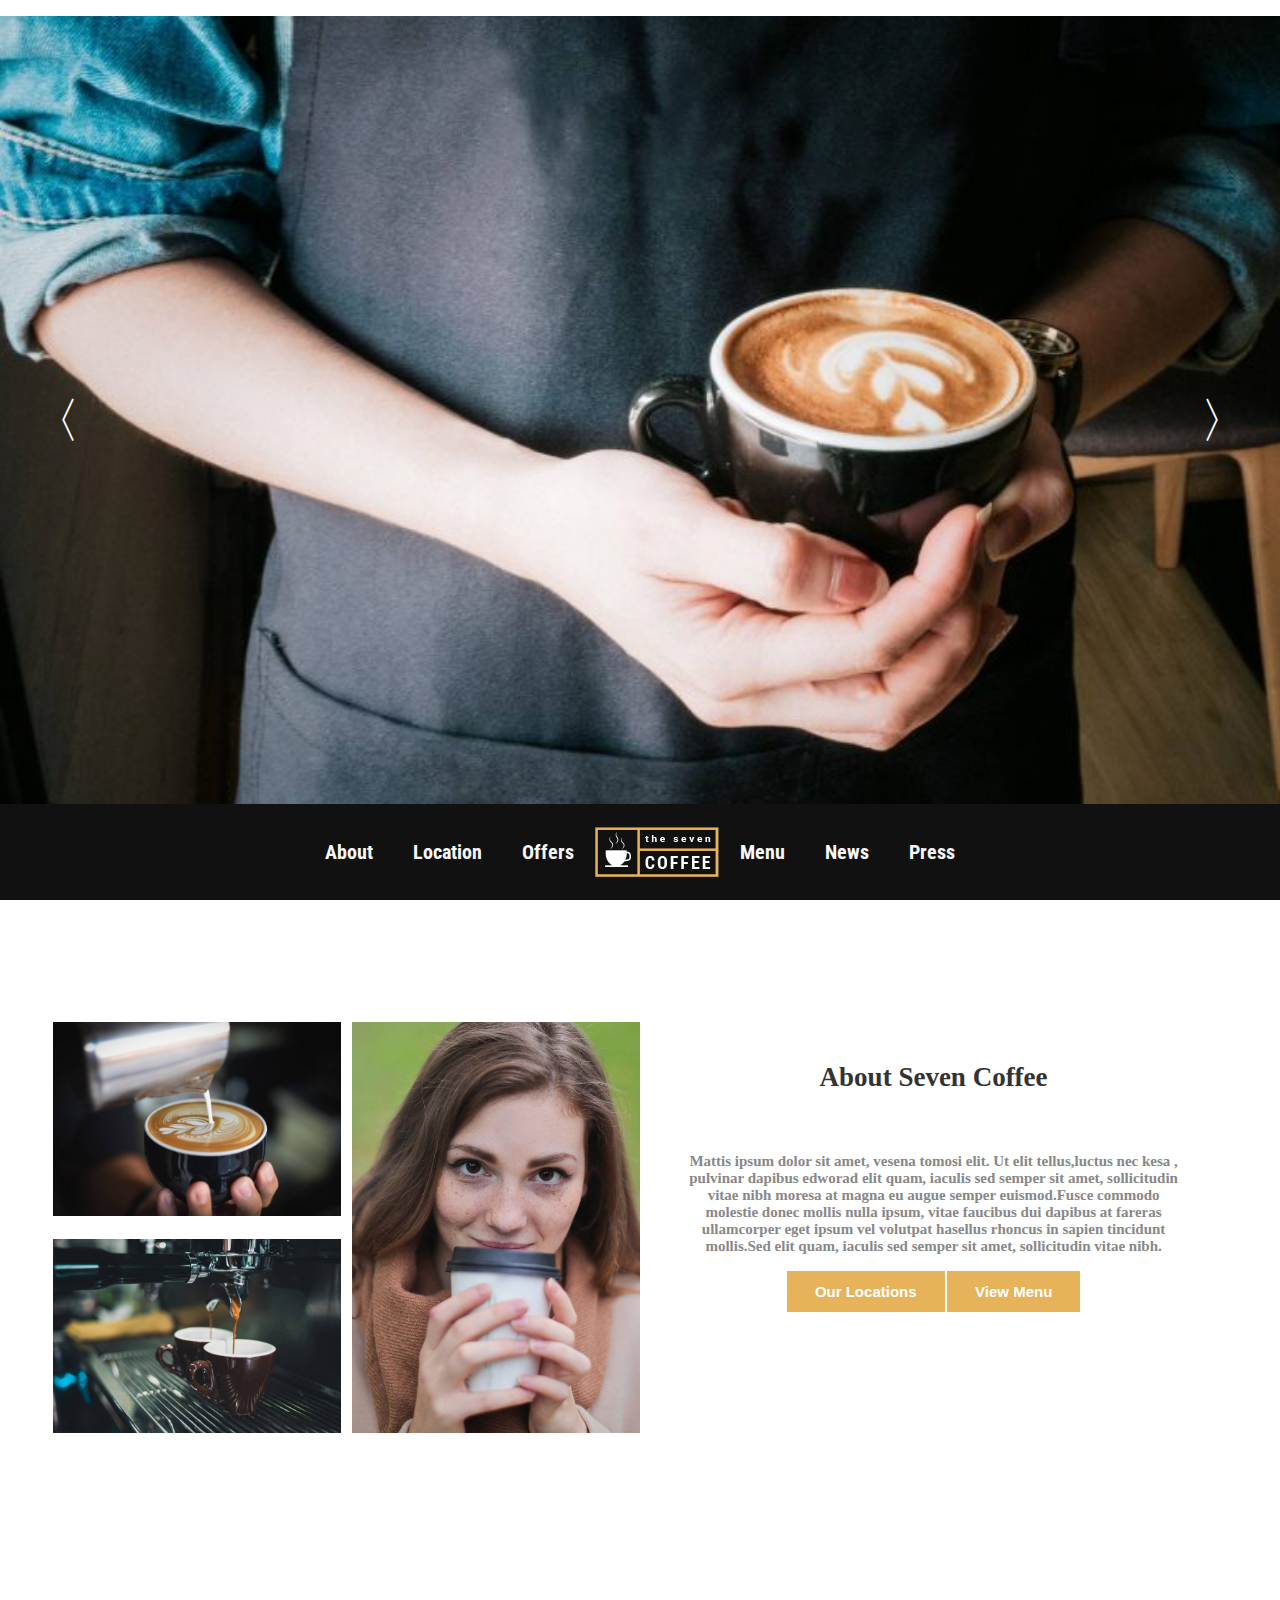
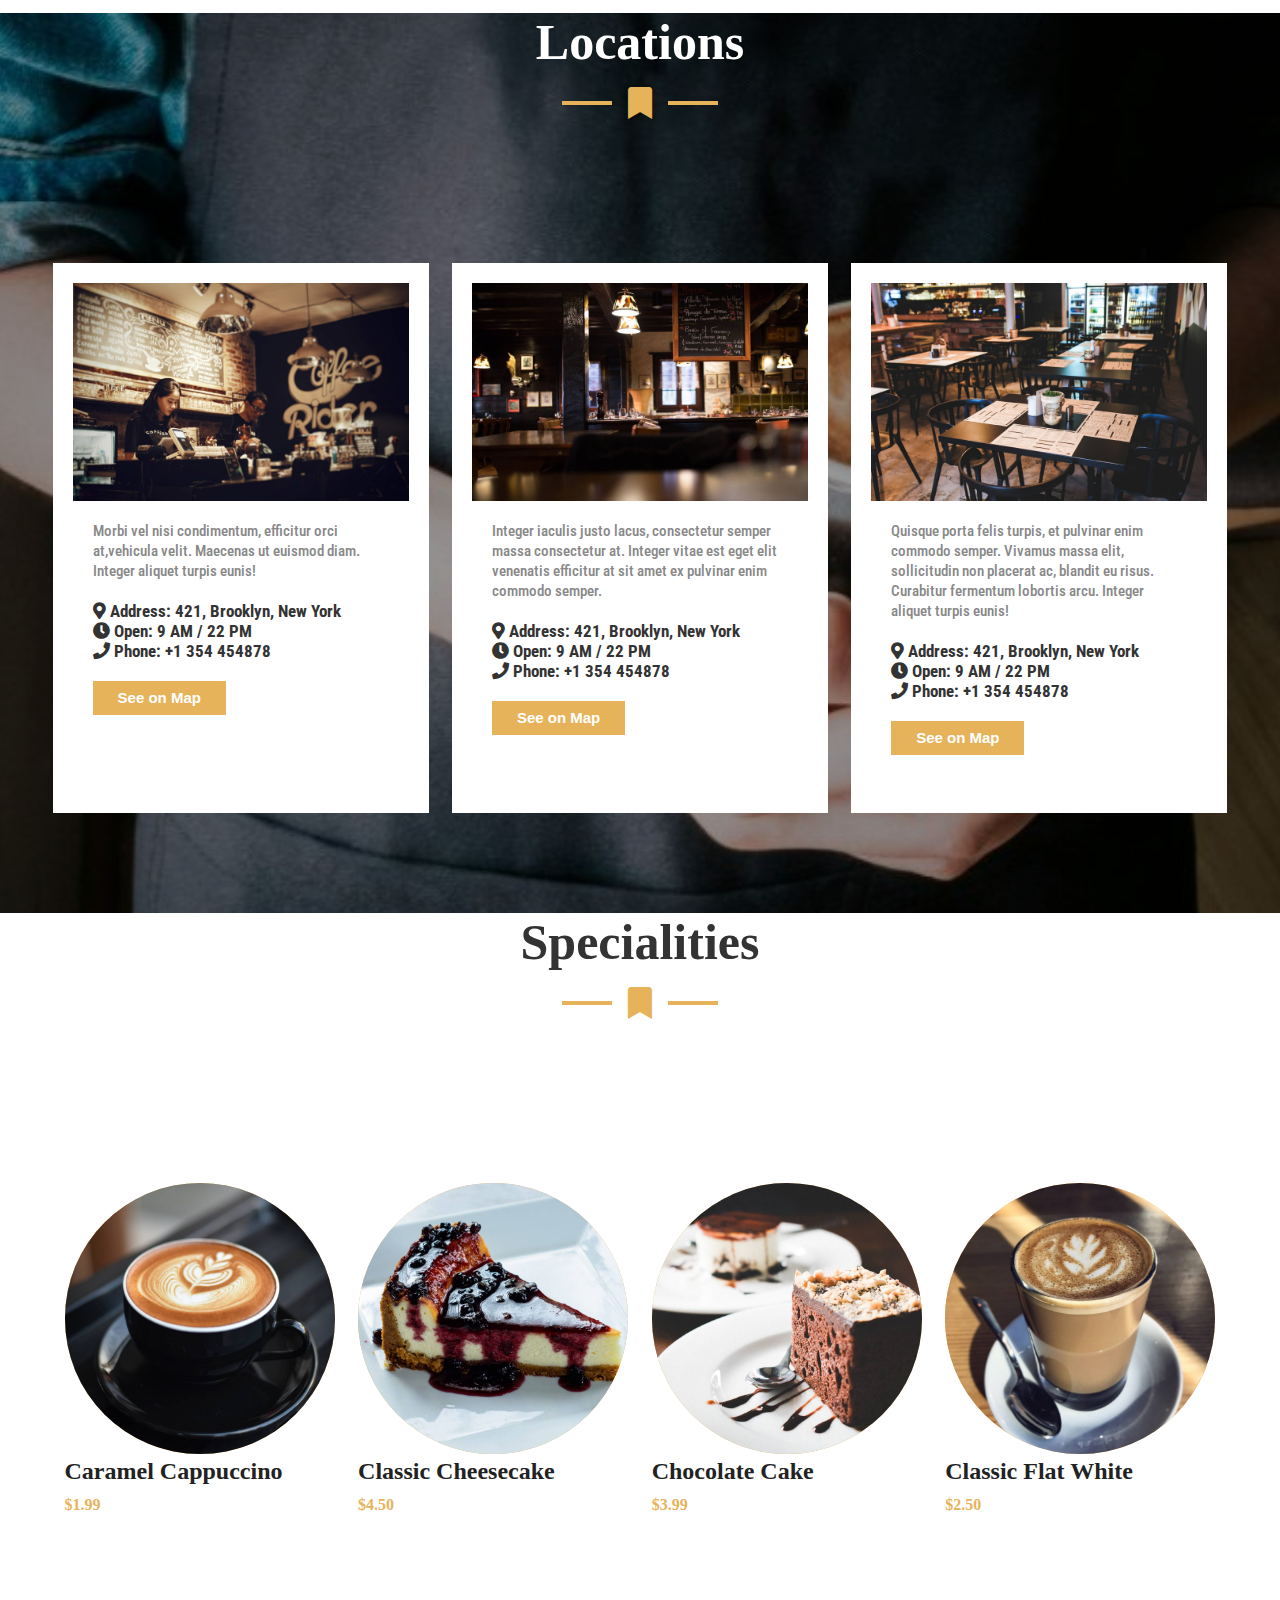
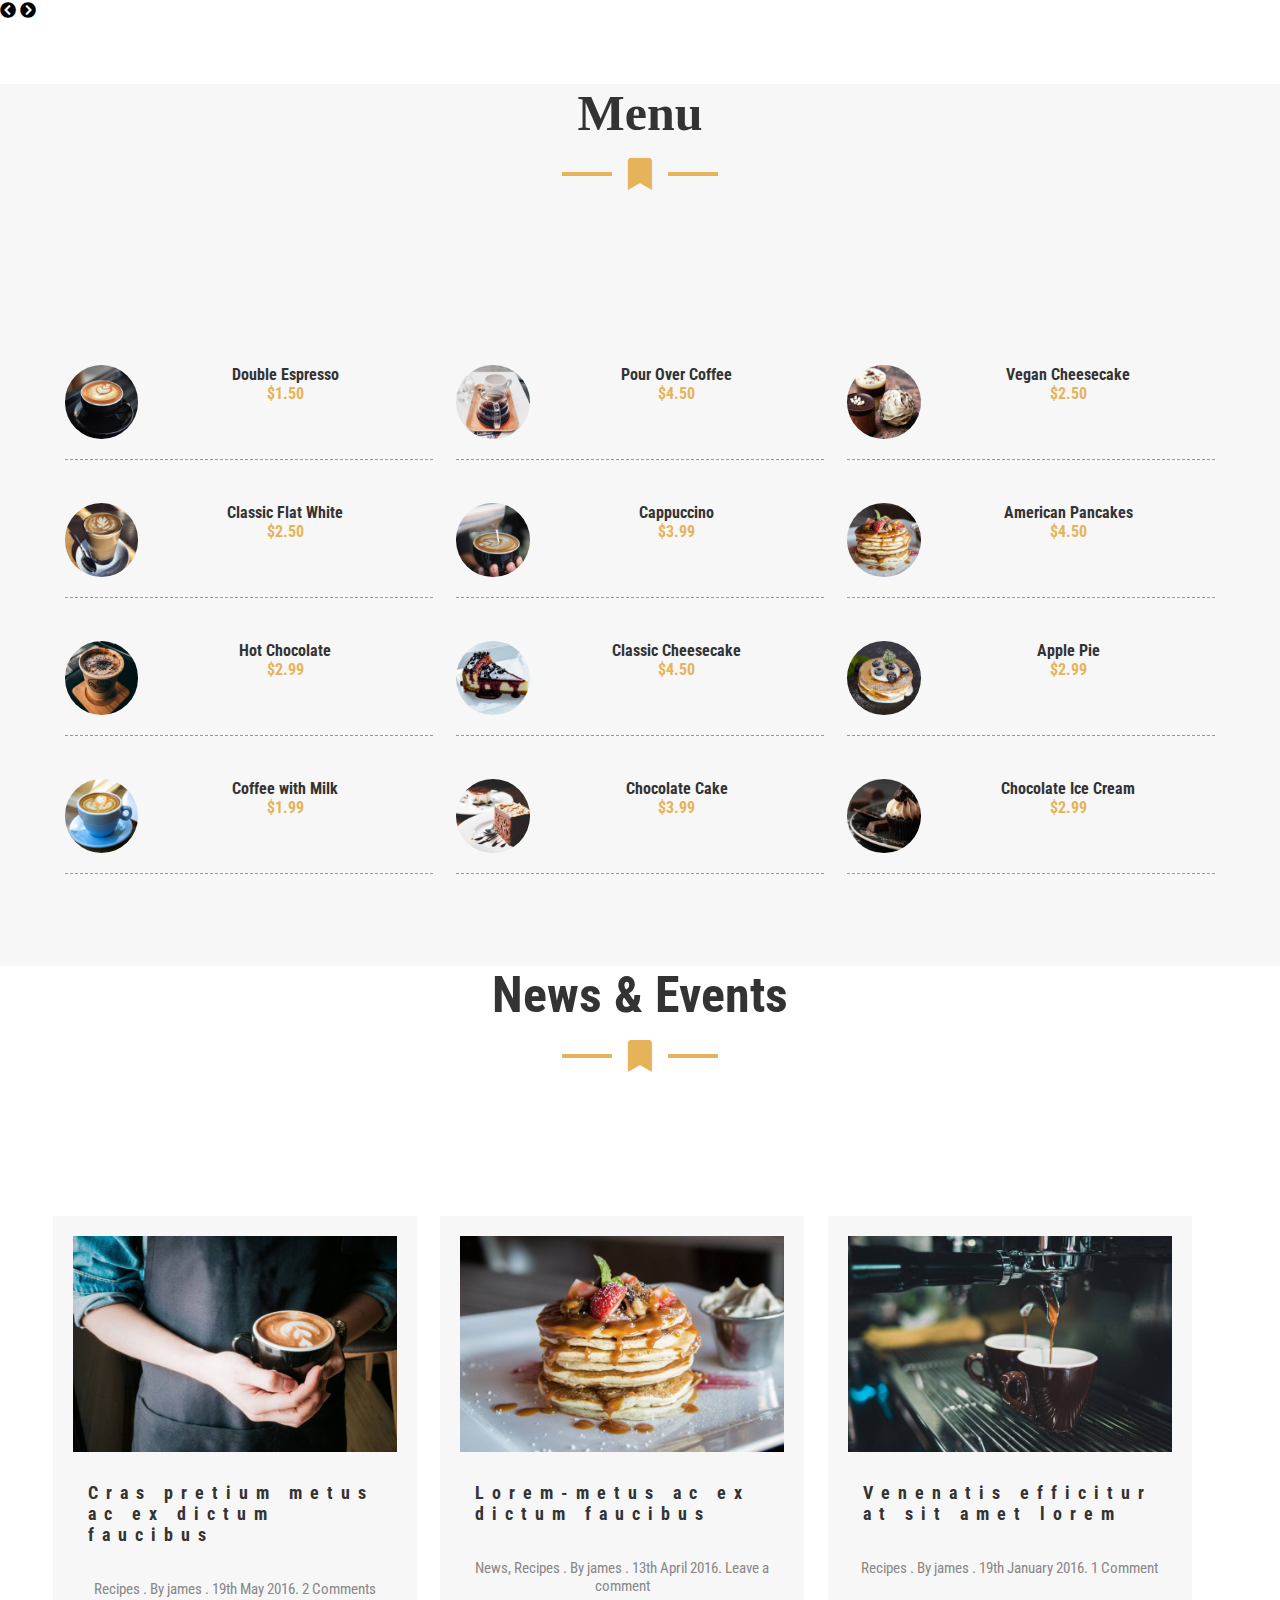
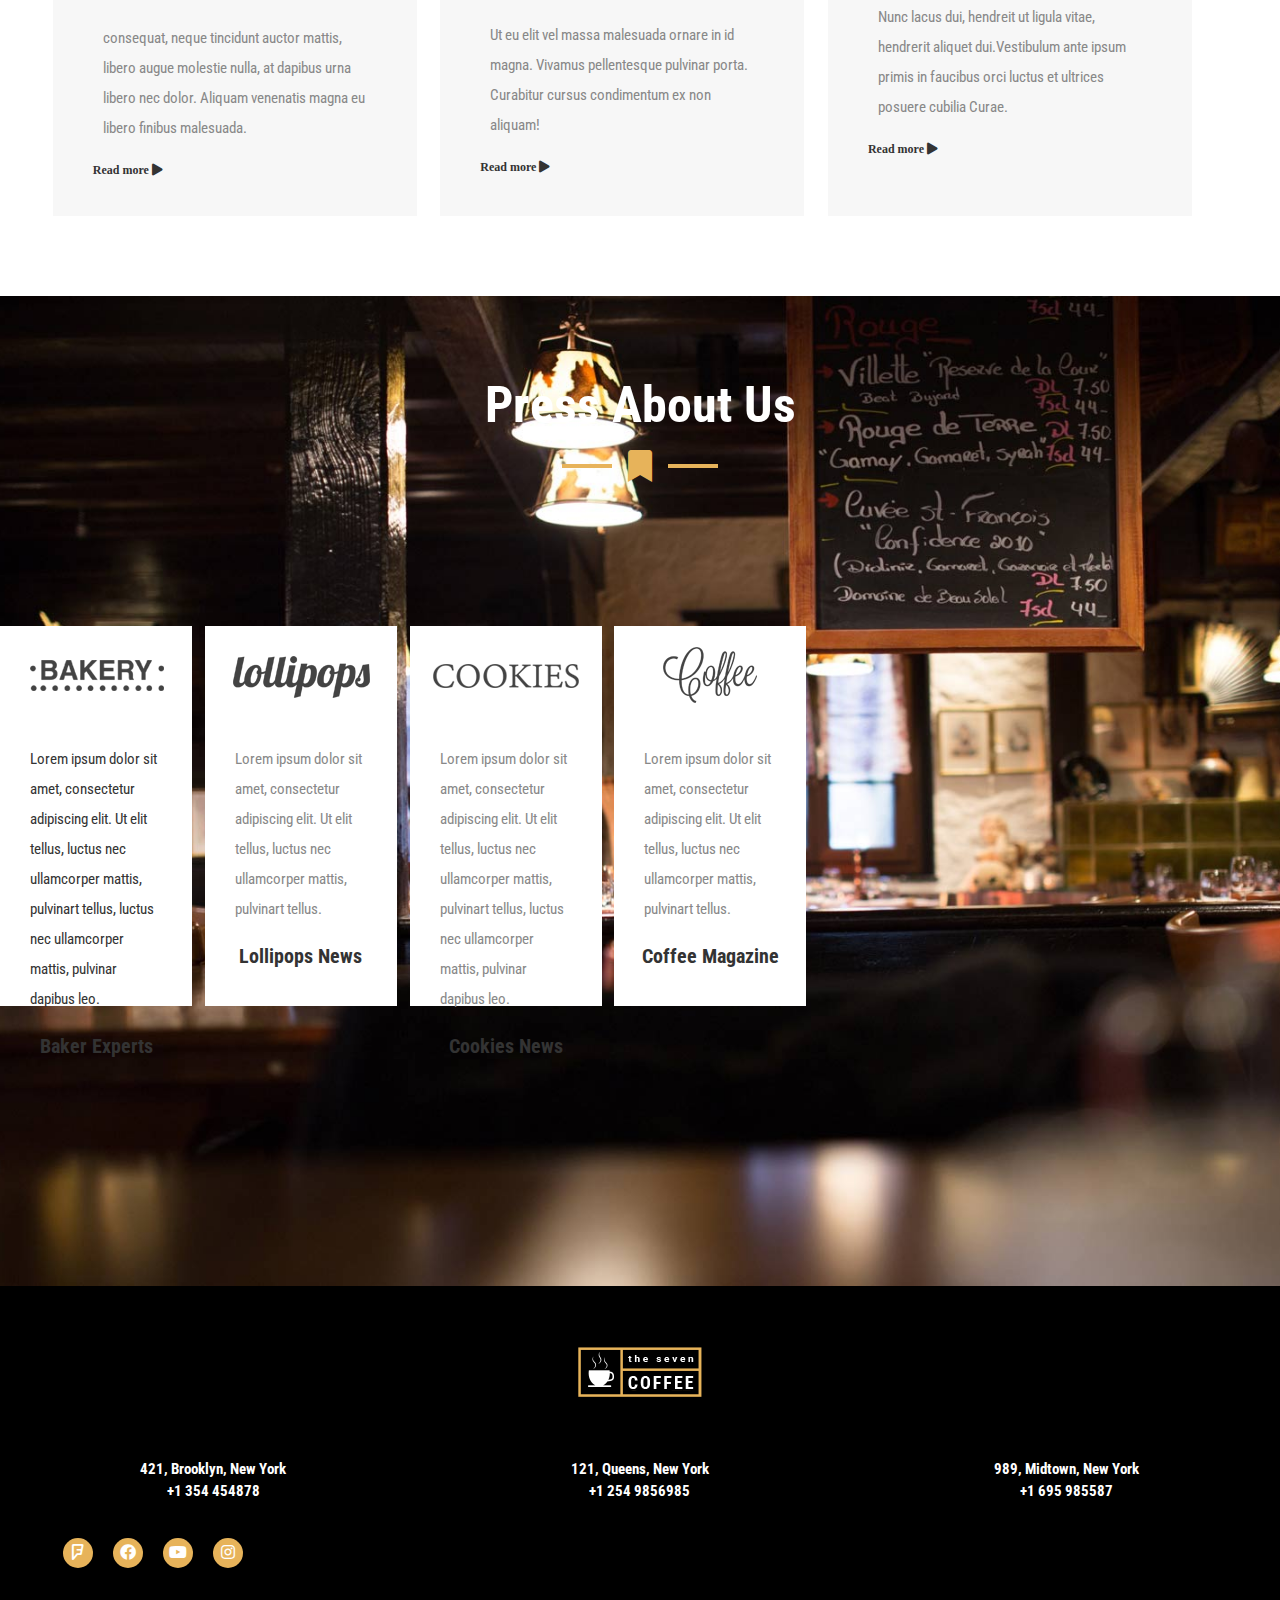
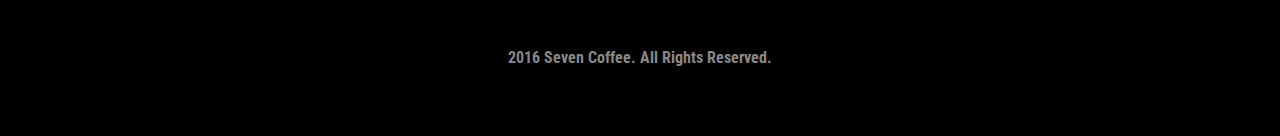
==== commit c779e7be: "다시" ====
--- a/html/index1.html
+++ b/html/index1.html
@@ -349,8 +349,8 @@
 		<div class="newss wrapper clear">
 			<div class="newsss">
 				<img src="../img/c-sl-005-768x512.jpg" alt="커피" class="img">
-			
-			
+
+
 				<div class="title">
 					<h2>Cras pretium metus ac ex dictum faucibus</h2>
 				</div>
@@ -371,7 +371,7 @@
 
 			<div class="newsss">
 				<img src="../img/c-sl-0129-768x512.jpg" alt="커피" class="img">
-				
+
 				<div class="title">
 					<h2>Lorem-metus ac ex dictum faucibus</h2>
 				</div>
@@ -422,8 +422,10 @@
 			</div>
 			<!--pressee  -->
 		</div><!-- pressis  -->
-		<div class="presss wrapper clear">
-			<div class="presse">
+		<div class="presss clear">
+			<div class="presses-wrapper">
+				<div class="presse">
+				<div class="descs">
 				<div class="title">
 					<span><img src="../img/logo2.png" alt="사진"></span></div>
 				<div class="desc">
@@ -438,6 +440,8 @@
 				<!--descs  -->
 			</div>
 			<!--presse-->
+		</div>
+		<!--presse-->
 			<div class="presse">
 				<div class="title">
 					<span><img src="../img/logo1.png" alt="사진"></span></div>
@@ -482,27 +486,23 @@
 			<!--presse-->
 		</div>
 		<!--presss-wrap  -->
-
-		<div class="footer-wrap">
-			<div class="footers clear">
-				<div class="logos">
-					<img src="../img/l-m.png" alt="로고">
-				</div><!-- logos -->
+	</div>
+	<!--presss-wrap  -->
+</div>
+<!--presss-wrap  -->
+		<div class="footer-wrap clear">
+			<div class="logos">
+				<img src="../img/l-m.png" alt="로고">
 			</div><!-- logos -->
-
-			<div class="footers">
-				<div class="footerss-wrapper">
-					<div class="footeris">
-
-					<p class="ad"> 421, Brooklyn, New York<br>
-						+1 354 454878
-					</p>
+			<div class="footers-wrap">
+				<div class="footeris">
+					<div class="ad"> 421, Brooklyn, New York<br>
+						+1 354 454878</div>
 				</div><!-- footeris -->
 
 				<div class="footeris">
-					<p class="ad">121, Queens, New York<br>
-						+1 254 9856985
-					</p>
+					<div class="ad">121, Queens, New York<br>
+						+1 254 9856985</div>
 				</div><!-- footeris-->
 
 				<div class="footeris">
@@ -510,27 +510,24 @@
 						+1 695 985587</p>
 
 				</div><!-- footers -->
-			</div><!-- footerss-->
-
-
-			<div class="copy-wrap clear">
-				<div class="copyss">
-					<div class="copys">
-						<p class="foursquare-icon"><i class="fab fa-foursquare"></i></p>
-					</div>
-					<div class="copys">
-						<p class="facebook-icon"><i class="fab fa-facebook"></i></p>
-					</div>
-
-					<div class="copys">
-						<p class="youtube-icon"><i class="fab fa-youtube"></i></p>
-					</div>
-					<div class="copys">
-						<p class="insta-icon"><i class="fab fa-instagram"></i></p>
-					</div>
-				</div><!-- copyss-->
-			</div>
-			<!--copy-wrap  -->
+			</div><!-- footers-wrap -->
+
+			<div class="copy-wrap wrapper clear">
+
+				<div class="copys">
+					<p class="foursquare-icon"><i class="fab fa-foursquare"></i></p>
+				</div>
+				<div class="copys">
+					<p class="facebook-icon"><i class="fab fa-facebook"></i></p>
+				</div>
+
+				<div class="copys">
+					<p class="youtube-icon"><i class="fab fa-youtube"></i></p>
+				</div>
+				<div class="copys">
+					<p class="insta-icon"><i class="fab fa-instagram"></i></p>
+				</div>
+			</div><!-- copy-wrap -->
 
 			<div class="last-wrap clear">
 				<div class="lasts">
@@ -538,4 +535,4 @@
 				</div>
 			</div><!-- last-wrap -->
 
-		</div><!-- footer-wrap-->+		</div><!-- footers-wrap -->--- a/css/index1.css
+++ b/css/index1.css
@@ -31,7 +31,10 @@
 
 
 .wrapper {
-	max-width: 1200px; margin: auto; padding: 5rem 1%; position: relative;
+	max-width: 1200px;
+	margin: auto;
+	padding: 5rem 1%;
+	position: relative;
 
 
 }
@@ -605,7 +608,7 @@
 .press-wrap {
 	max-width: 10000px;
 	width: 100%;
-	height: 100vh;
+	height: 110vh;
 	background: url(../img/c-sl-011.jpg);
 	background-position: center;
 	position: relative;
@@ -636,7 +639,7 @@
 	font-family: 'Roboto Condensed', sans-serif;
 	font-size: 50px;
 	color: white;
-	
+
 
 }
 
@@ -645,9 +648,8 @@
 	color: #e7b35a;
 
 }
-
-.presss .presse {
-	width: 24%;
+.presses-wrapper .presse{
+	width: 15%;
 	height: 380px;
 	background: white;
 	font-size: 20px;
@@ -689,70 +691,188 @@
 
 
 /****************  footer-wrap  ****************/
-
-
 .footer-wrap {
 	background: black;
 	height: 50vh;
-
-}
-
-.footers .logos {
-	padding: 16px 0;
-	text-align: center;
-}
-
-.footerss-wrapper >.footeris {
+	position: relative;
+}
+
+.footer-wrap>.logos {
+	padding: 60px 0;
+	text-align: center;
+}
+
+
+
+.footers-wrap>.footeris {
 	color: white;
 	width: 33.3333%;
 	text-align: center;
 	float: left;
 	font-weight: bold;
 	font-size: 15px;
-	line-height: 40px;
-	font-family: 'Roboto Condensed', sans-serif;
-
-}
-
-.footeris>.ad:nth-child(2) {
-	margin: 0 1%;
-}
-
-
-
-/****************  copy-wrap  ****************/
-.copy-wrap>.copyss {
-	color: white;
-	text-align: center;float: left;
+	line-height: 22px;
+	font-family: 'Roboto Condensed', sans-serif;
+}
+
+.footeris>.ad:nth-child(1) {
+	margin: 0 20%;
+}
+
+.footeris>.ad:nth-child(3) {
+	margin: 0 20%;
+}
+
+
+
+
+
+
+.copy-wrap>.copys {
+	color: white;
+	background-color: #e7b35a;
+	border-radius: 50%;
+	min-width: 30px;
+	min-height: 30px;
+	line-height: 30px;
+	float: left;margin: 0 10px;
+	text-align: center;
+	cursor: pointer;
+
+}
+
+.copys>p{text-align: center;}
+
+.copy-wrap .copys .foursquare-icon:hover {
+
+	background-color: white;
+	border-radius: 50%;
+	color: #e7b35a;
+
+
+}
+
+.copy-wrap .copys .facebook-icon:hover {
+
+	background-color: white;
+	border-radius: 50%;
+	color: #e7b35a;
+}
+
+
+
+.copy-wrap .copys .youtube-icon:hover {
+
+
+	background-color: white;
+	border-radius: 50%;
+	color: #e7b35a;
+
+
+}
+
+.copy-wrap .copys .insta-icon:hover {
+
+	background-color: white;
+	border-radius: 50%;
+	color: #e7b35a;
+}
+
+
+
+
+
+
+.last-wrap .lasts {
+	position: relative;
+
+	text-align: center;
+	font-weight: bold;
+	font-family: 'Roboto Condensed', sans-serif;
+	color: #888;
+}
+
+/*footer-wrap {
+	background-color: #141414;
+	color: #fff;
+	font-family: 'Roboto Condensed', sans-serif;
+	font-weight: bold;
+}
+
+.footer-wrap .wrapper {
+	padding: 5rem;
+	text-align: center;
+}
+
+.footer-wrap .footer-info {text-align: center;float: left;
+
 	
 }
 
-
-.copyss>.copys {
-
-	background-color: #e7b35a;
+.footer-wrap .info {
+	width: 33.3333%;
+	padding: 1em;
+	font-size: 1rem;
+}
+
+.footer-wrap .footer-sns {
+	display: flex;
+	justify-content: center;
+	margin: 3rem 0;
+}
+
+.footer-wrap .sns {
+	width: 30px;
+	height: 30px;
+	background-color: #e7b35a;
+	display: flex;
+	justify-content: center;
+	align-items: center;
 	border-radius: 50%;
-
-	
-	float: left;
-	font-size: 15px;
-	letter-spacing: 5px;position: relative;
-}
-
-.copys>p:hover {
-	background-color: #e7b35a;cursor: pointer;
-}
-
-
-.last-wrap .lasts {
-	position: relative;
-
-	text-align: center;
-	font-weight: bold;
-	font-family: 'Roboto Condensed', sans-serif;
-	color: #888;
-}
-.lasts>span{padding: 10px 0;}
+	margin: 0 0.25em;
+	transition: all 0.5s;
+	cursor: pointer;
+}
+
+.footer-wrap .sns:hover {
+	background-color: #fff;
+	color: #e7b35a;
+}
+
+.footer-wrap .copyright {
+	color: #eee;
+}
+
+
+/*.press-wrap {position: relative; background-image: url(../img/c-sl-011.jpg); background-size: cover;background-position-x: center;}
+.press-wrap::before {display: block; width: 100%; height: 100%; content: ""; background-color: rgba(0,0,0,0.4); position: absolute;}
+.press-wrap .title {font-size: 3rem; color: #fff; text-align: center;}
+.press-wrap .press-ul {display: flex; justify-content: space-between; flex-wrap: wrap;}
+.press-wrap .press {flex: 23% 0 0; background-color: #f8f8f8; text-align: center; padding: 2.5em 1.5em; font-size: 1rem;}
+.press-wrap .logo {margin-bottom: 2em;}
+.press-wrap .cont {color: #999; line-height: 1.75; margin-bottom: 2em;}
+.press-wrap .writer {color: #333; font-family: 'Roboto Condensed', sans-serif; font-weight: bold; font-size: 1.25em;}*/
+
+/******************* footer ********************/
+/*.footer-wrap {background-color: #141414; color: #fff; font-family: 'Roboto Condensed', sans-serif; font-weight: bold;}
+.footer-wrap .wrapper {padding: 5rem; text-align: center;}
+.footer-wrap .footer-info {display: flex; flex-wrap: wrap; margin: 3rem 0;}
+.footer-wrap .info {flex: 33.3333%; padding: 1em; font-size: 1rem;}
+.footer-wrap .footer-sns {display: flex; justify-content: center; margin: 3rem 0;}
+.footer-wrap .sns {width: 30px; height: 30px; background-color: #e7b35a; display: flex; justify-content: center; align-items: center; border-radius: 50%; margin: 0 0.25em; transition: all 0.5s; cursor: pointer;}
+.footer-wrap .sns:hover {background-color: #fff; color: #e7b35a;}
+.footer-wrap .copyright {color: #eee;}*/
+
+
+
+
+
+
+
+
+
+
+
 /*.copy-wrap>.copys {
 	color: white;
 	background-color: #e7b35a;
